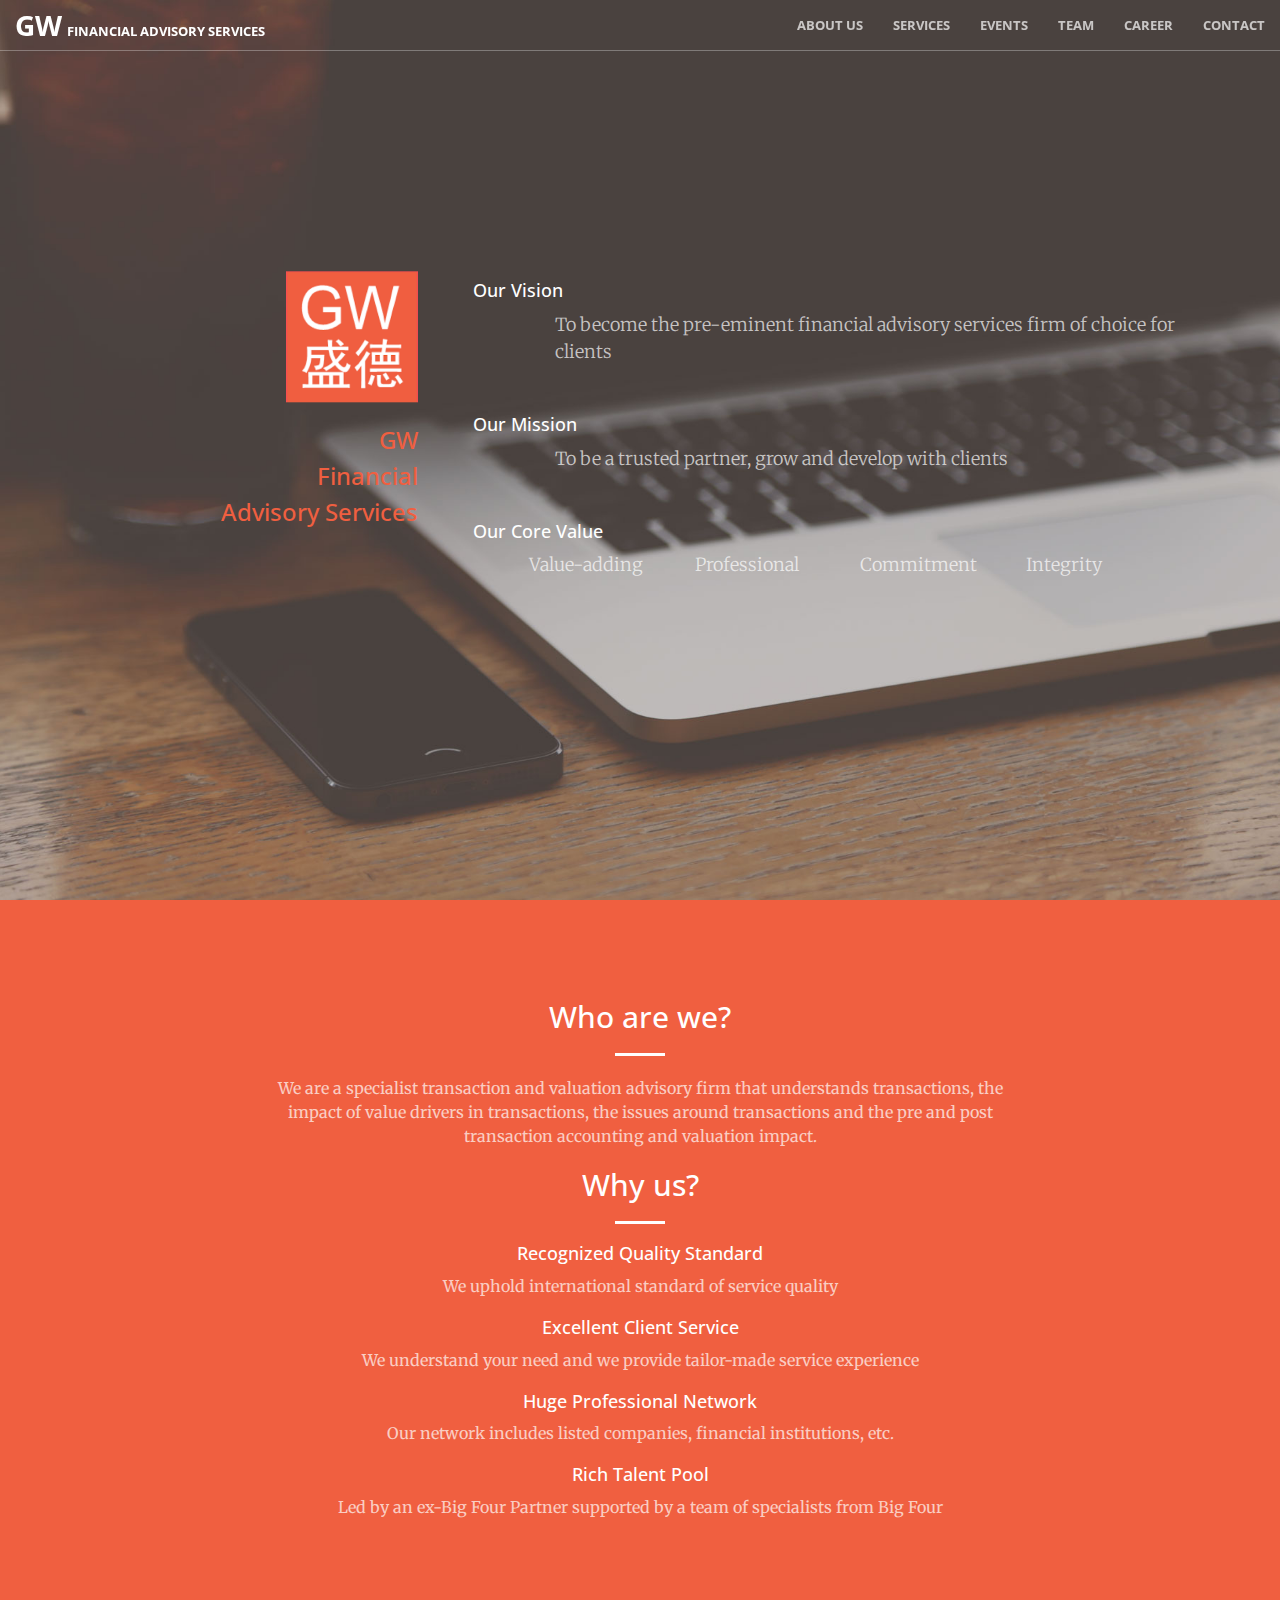
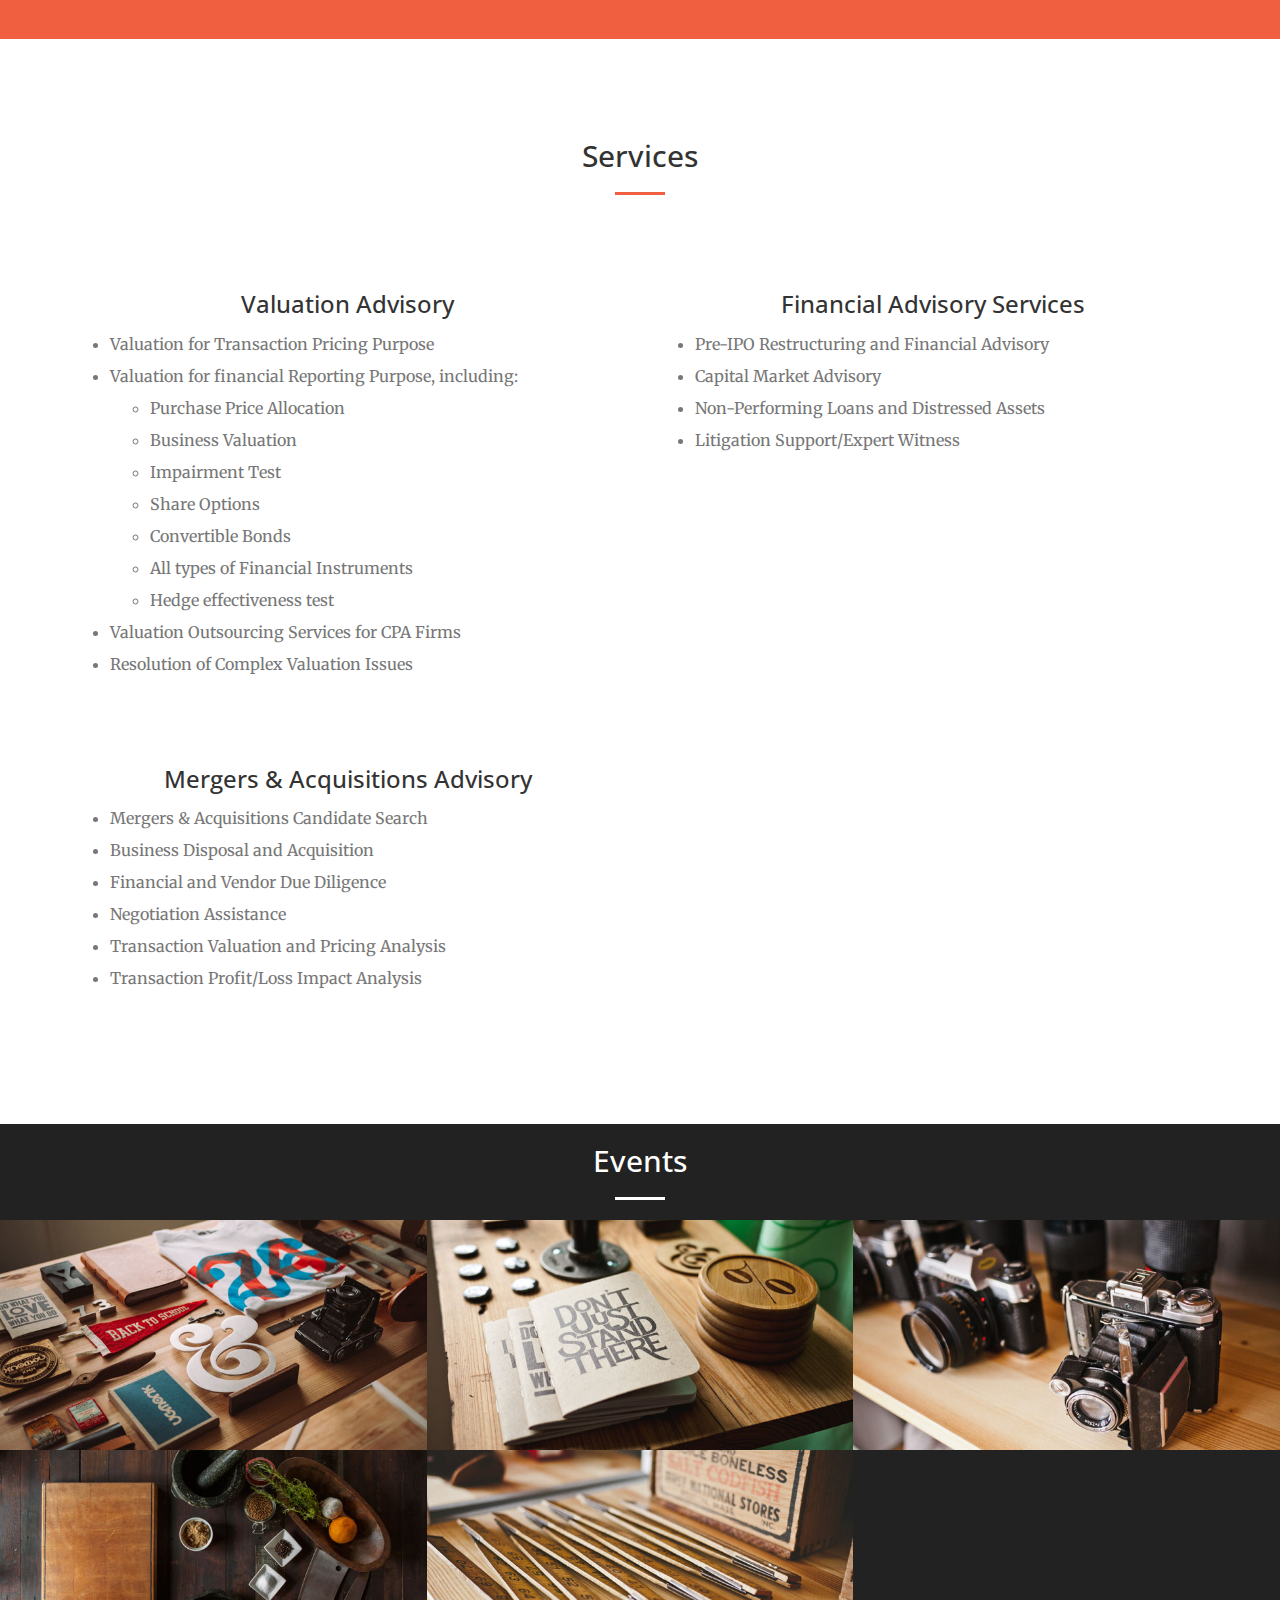
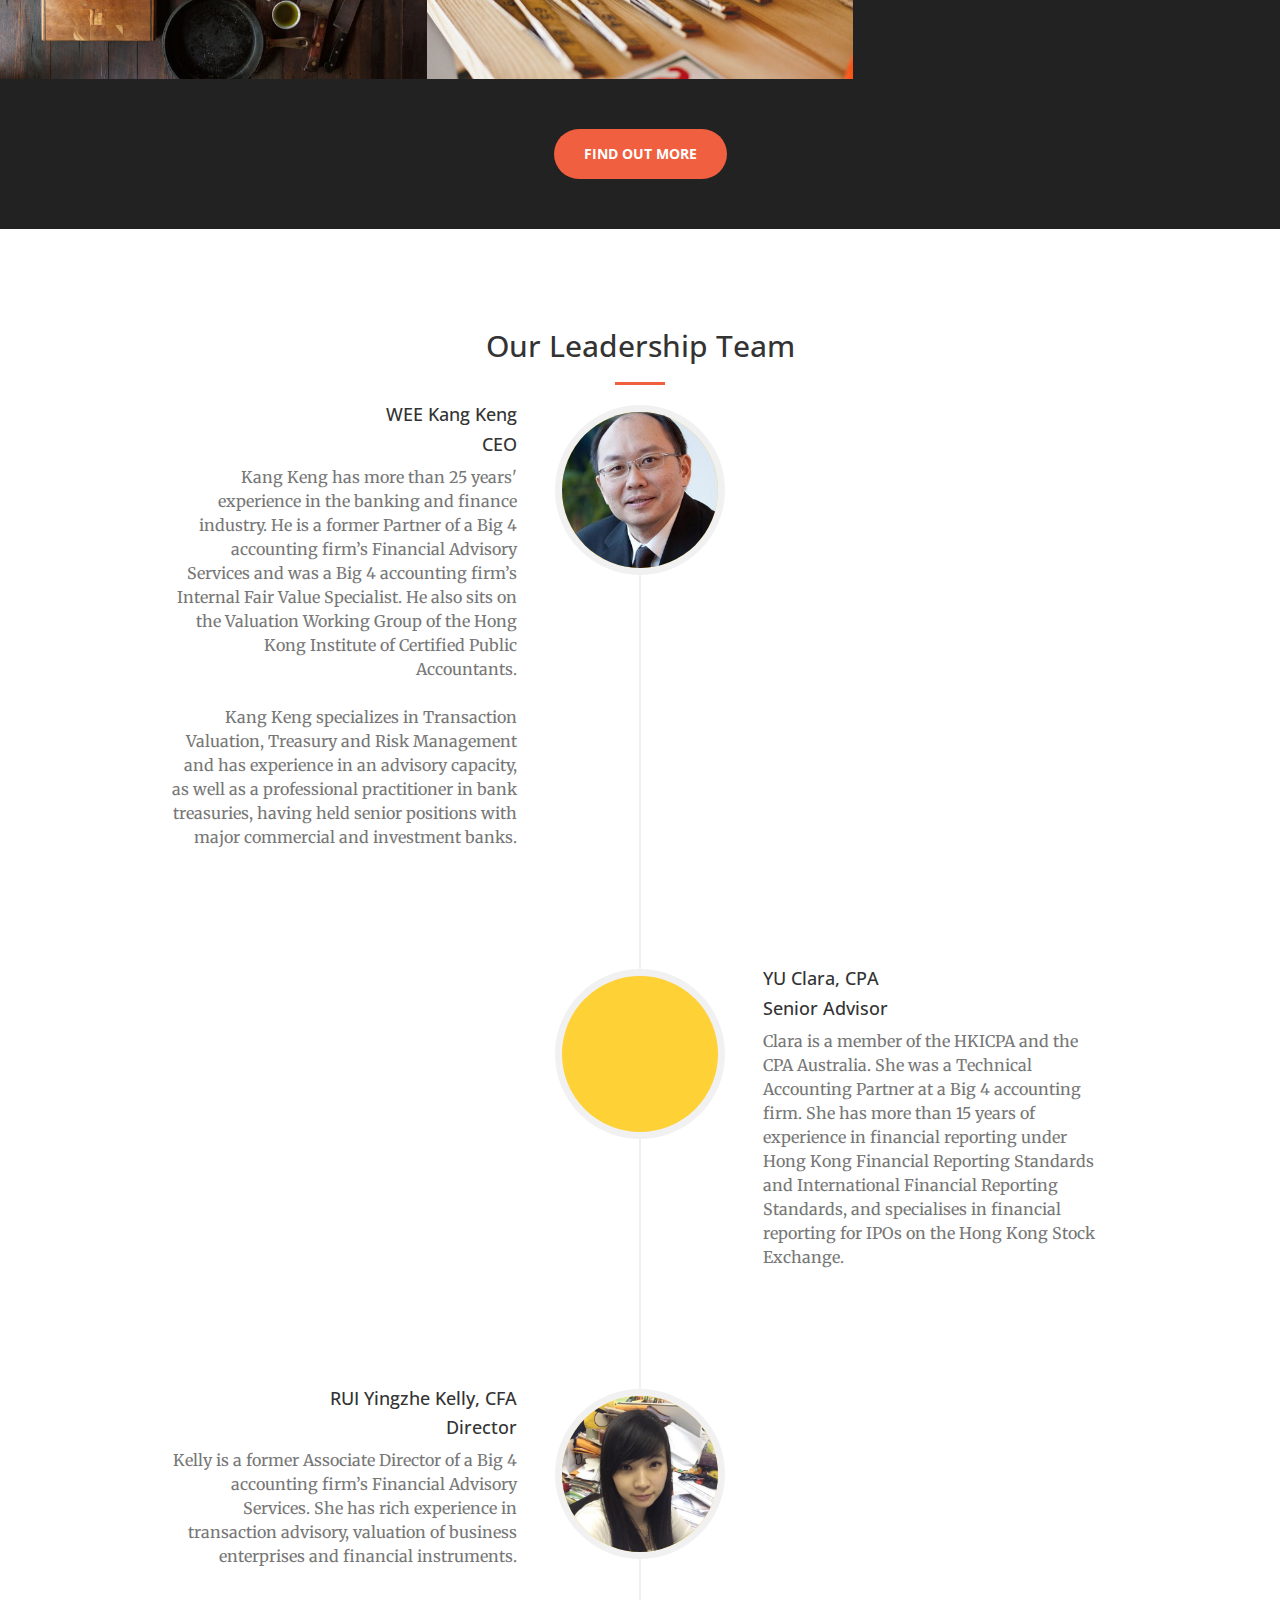
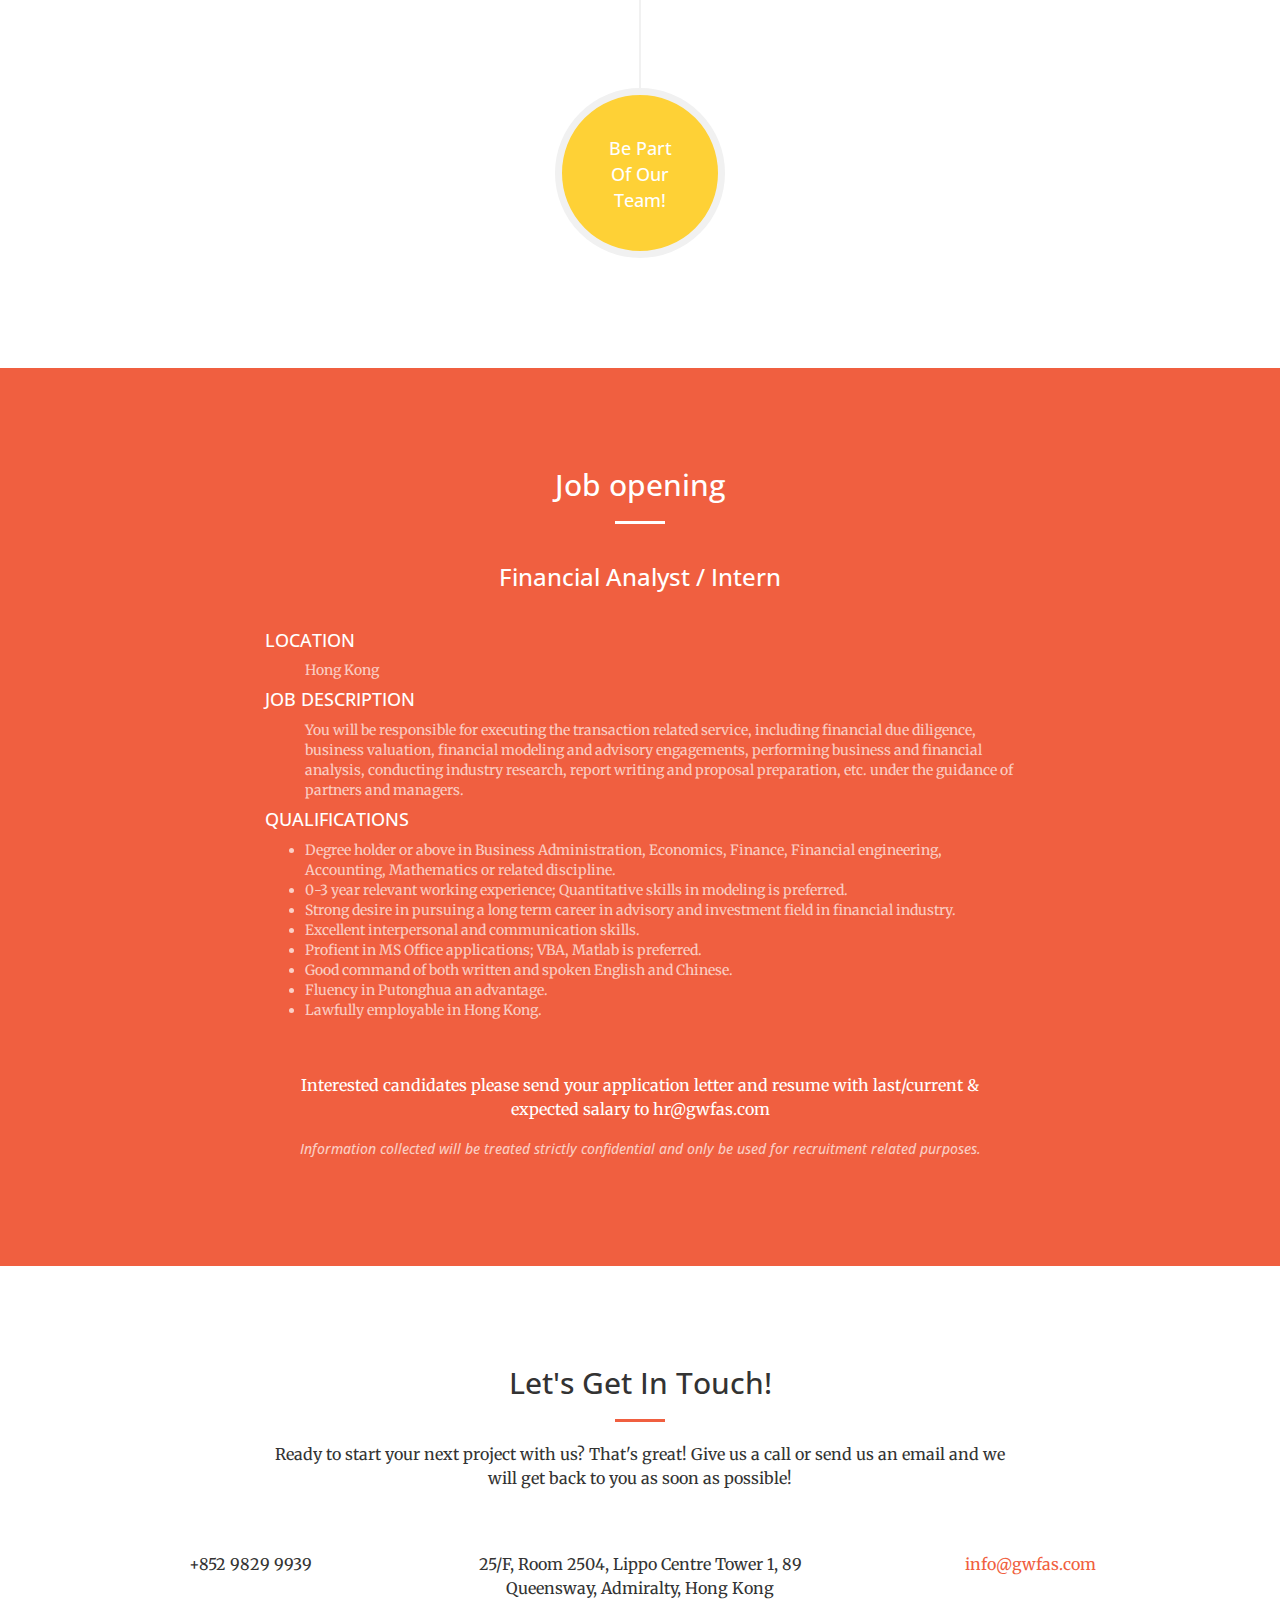
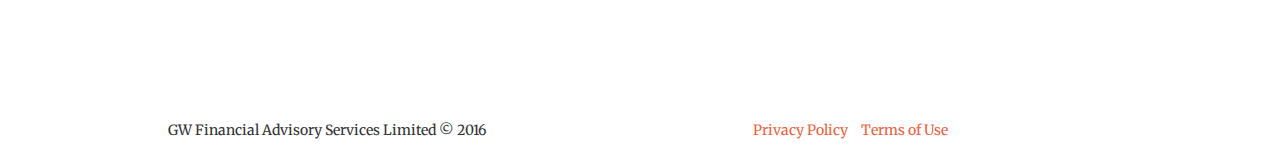
==== index.html @ a163c6ce "remove default photo" ====
<!--
GW Financial Advisory Services Limited home page (http://www.gwfas.com)
Code licensed under the Apache License v2.0.
For details, see http://www.apache.org/licenses/LICENSE-2.0.
-->
<!DOCTYPE html>
<html lang="en">

<head>

    <meta charset="utf-8">
    <meta http-equiv="X-UA-Compatible" content="IE=edge">
    <meta http-equiv="Content-Language" content="en" />

    <meta name="author" content="ghostoss">
    <meta http-equiv="keywords" content="gwfas, financial, advisory, valuation">
    <meta name="description" content="www.gwfas.com home page">

    <meta name="viewport" content="width=device-width,initial-scale=1.0,maximum-scale=1.0,minimum-scale=1.0,user-scalable=no">
    <meta name="format-detection" content="telephone=no" />
    <meta name="apple-mobile-web-app-capable" content="yes" />
    <meta name="apple-mobile-web-app-status-bar-style" content="black">
    <meta http-equiv="pragma" content="no-cache" />


    <title>GW Financial Advisory Services Limited</title>
    <link rel="shortcut icon" href="/favicon.ico" />
    <link rel="icon" href="/favicon.ico" />

    <!-- Bootstrap Core CSS -->
    <link rel="stylesheet" href="css/bootstrap.min.css" type="text/css">

    <!-- Custom Fonts -->
    <link href='http://fonts.googleapis.com/css?family=Open+Sans:300italic,400italic,600italic,700italic,800italic,400,300,600,700,800' rel='stylesheet' type='text/css'>
    <link href='http://fonts.googleapis.com/css?family=Merriweather:400,300,300italic,400italic,700,700italic,900,900italic' rel='stylesheet' type='text/css'>
    
    <link rel="stylesheet" href="font-awesome/css/font-awesome.min.css" type="text/css">

    <!-- Plugin CSS -->
    <link rel="stylesheet" href="css/animate.min.css" type="text/css">

    <!-- Custom CSS -->
    <link rel="stylesheet" href="css/creative.css" type="text/css">

    <!-- Site customized CSS -->
    <link rel="stylesheet" href="css/site.css" type="text/css">

    <!-- HTML5 Shim and Respond.js IE8 support of HTML5 elements and media queries -->
    <!-- WARNING: Respond.js doesn't work if you view the page via file:// -->
    <!--[if lt IE 9]>
        <script src="https://oss.maxcdn.com/libs/html5shiv/3.7.0/html5shiv.js"></script>
        <script src="https://oss.maxcdn.com/libs/respond.js/1.4.2/respond.min.js"></script>
    <![endif]-->

</head>

<body id="page-top">

    <nav id="mainNav" class="navbar navbar-default navbar-fixed-top">
        <div class="container-fluid">
            <!-- Brand and toggle get grouped for better mobile display -->
            <div class="navbar-header">
                <button type="button" class="navbar-toggle collapsed" data-toggle="collapse" data-target="#bs-example-navbar-collapse-1">
                    <span class="sr-only">Toggle navigation</span>
                    <span class="icon-bar"></span>
                    <span class="icon-bar"></span>
                    <span class="icon-bar"></span>
                </button>
                <a class="navbar-brand page-scroll" href="#page-top">
                    <!-- <img src="img/logo.png" alt="" style="display:inline-block;width:24px;height:24px;position:relative;top:-3px;"> -->
                    <span style="font-size:28px">GW</span>
                    <span style="font-size:13px">Financial Advisory Services</span>
                    <!-- GW Financial Advisory Services -->
                </a>
            </div>

            <!-- Collect the nav links, forms, and other content for toggling -->
            <div class="collapse navbar-collapse" id="bs-example-navbar-collapse-1">
                <ul class="nav navbar-nav navbar-right">
                    <li>
                        <a class="page-scroll" href="#about">About Us</a>
                    </li>
                    <li>
                        <a class="page-scroll" href="#services">Services</a>
                    </li>
                    <li>
                        <a class="page-scroll" href="#events">Events</a>
                    </li>
                    <li>
                        <a class="page-scroll" href="#team">Team</a>
                    </li>
                    <li>
                        <a class="page-scroll" href="#career">Career</a>
                    </li>
                    <li>
                        <a class="page-scroll" href="#contact">Contact</a>
                    </li>
                </ul>
            </div>
            <!-- /.navbar-collapse -->
        </div>
        <!-- /.container-fluid -->
    </nav>

    <header>
        <div class="header-content">
            <div class="header-content-inner">
                <!-- <h1>Your success is our value</h1>
                <hr> -->
                <div class="container">
                    <div class="row">
                        <div class="col-sm-3 text-right">
                            <img src="img/logo.png" alt="" style="width:50%;height:50%">
                            <h3 style="color:#f05f40;line-height:150%">GW <br>Financial<br>Advisory Services</h3>
                        </div>
                        <div class="col-sm-9 text-left" style="padding-left: 40px">
                            <h4>Our Vision</h4>
                            <p>To become the pre-eminent financial advisory services firm of choice for clients</p>
                            <h4>Our Mission</h4>
                            <p>To be a trusted partner, grow and develop with clients</p>
                            <h4>Our Core Value</h4>
                            <div style="padding-left: 40px">
                                <div class="row col-md-3 text-left">
                                    <p style="margin-bottom:10px">Value-adding</p>
                                </div>
                                <div class="row col-md-3 text-left">
                                    <p style="margin-bottom:10px">Professional</p>
                                </div>
                                <div class="row col-md-3 text-left">
                                    <p style="margin-bottom:10px">Commitment</p>
                                </div>
                                <div class="row col-md-3 text-left">
                                    <p style="margin-bottom:10px">Integrity</p>
                                </div>
                            </div>
                        </div>
                    </div>
                </div>
                <br>
                <br>
                <!-- <a href="#about" class="btn btn-primary btn-xl page-scroll">Get Started</a> -->
            </div>
        </div>
    </header>

    <section class="bg-primary" id="about">
        <div class="container">
            <div class="row">
                <div class="col-lg-8 col-lg-offset-2 text-center">
                    <h2 class="section-heading">Who are we?</h2>
                    <hr class="light">
                    <p class="text-faded">
                        We are a specialist transaction and valuation advisory firm that understands transactions, the impact of value drivers in transactions, the issues around transactions and the pre and post transaction accounting and valuation impact.
                    </p>
                    <h2 class="section-heading">Why us?</h2>
                    <hr class="light">
                    <p class="text-left">
                        <h4>Recognized Quality Standard</h4>
                        <p class="text-faded">We uphold international standard of service quality</p>
                        <h4>Excellent Client Service</h4>
                        <p class="text-faded">We understand your need and we provide tailor-made service experience</p>
                        <h4>Huge Professional Network</h4>
                        <p class="text-faded">Our network includes listed companies, financial institutions, etc.</p>
                        <h4>Rich Talent Pool</h4>
                        <p class="text-faded">Led by an ex-Big Four Partner supported by a team of specialists from Big Four</p>
                    </p>
                </div>
            </div>
        </div>
    </section>

    <section id="services">
        <div class="container">
            <div class="row">
                <div class="col-xs-12 text-center">
                    <h2 class="section-heading">Services</h2>
                    <hr class="primary">
                </div>
            </div>
            <div class="row">
                <div class="col-sm-6 text-center">
                    <i class="fa fa-4x fa-bar-chart wow bounceIn text-primary" data-wow-delay=".3s"></i>
                    <h3>Valuation Advisory</h3>
                    <ul class="text-muted service-list text-left">
                        <li>Valuation for Transaction Pricing Purpose</li>
                        <li>Valuation for financial Reporting Purpose, including:</li>
                        <ul class="service-list-lv2">
                            <li>Purchase Price Allocation</li>
                            <li>Business Valuation</li>
                            <li>Impairment Test</li>
                            <li>Share Options</li>
                            <li>Convertible Bonds</li>
                            <li>All types of Financial Instruments</li>
                            <li>Hedge effectiveness test</li>
                        </ul>
                        <li>Valuation Outsourcing Services for CPA Firms</li>
                        <li>Resolution of Complex Valuation Issues</li>
                    </ul>
                </div>
                <div class="col-sm-6 text-center">
                    <i class="fa fa-4x fa-globe wow bounceIn text-primary" data-wow-delay=".1s"></i>
                    <h3>Financial Advisory Services</h3>
                    <ul class="text-muted service-list text-left">
                        <li>Pre-IPO Restructuring and Financial Advisory</li>
                        <li>Capital Market Advisory</li>
                        <li>Non-Performing Loans and Distressed Assets</li>
                        <li>Litigation Support/Expert Witness</li>
                    </ul>
                    <br>
                </div>
            </div>
            <div class="row">
                <div class="col-sm-6 text-center">
                    <i class="fa fa-4x fa-exchange wow bounceIn text-primary" data-wow-delay=".2s"></i>
                    <h3>Mergers & Acquisitions Advisory</h3>
                    <ul class="text-muted service-list text-left">
                        <li>Mergers & Acquisitions Candidate Search</li>
                        <li>Business Disposal and Acquisition</li>
                        <li>Financial and Vendor Due Diligence</li>
                        <li>Negotiation Assistance</li>
                        <li>Transaction Valuation and Pricing Analysis</li>
                        <li>Transaction Profit/Loss Impact Analysis</li>
                    </ul>
                    <br>
                </div>
                <div class="col-sm-6 text-center">
                    <!-- <i class="fa fa-4x fa-file-text-o wow bounceIn text-primary" data-wow-delay=".3s"></i>
                    <h3>Expert Witness</h3>
                    <ul class="text-muted service-list text-left">
                        <li>Valuation for Transaction Pricing Purpose</li>
                        <li>Valuation for financing reporting purpose, including:</li>
                        <li>
                            <ul class="service-list-lv2">
                                <li>Purchase Price Allocation</li>
                                <li>Business Valuation</li>
                                <li>Impairment Test</li>
                                <li>Share Options</li>
                                <li>Convertible Bonds</li>
                                <li>All types of Financial Instruments</li>
                                <li>Hedge effectiveness test</li>
                                <li>Others</li>
                            </ul>
                        </li>
                    </ul> -->
                </div>
            </div>
        </div>
    </section>

    <section class="no-padding bg-dark" id="events">
        <div class="container-fluid">
            <div class="row">
                <div class="col-lg-12 text-center">
                    <br>
                    <h2 class="section-heading">Events</h2>
                    <hr class="light">
                </div>
            </div>
            <div class="row no-gutter">
                <div class="col-lg-4 col-sm-6">
                    <a href="#" class="portfolio-box">
                        <img src="img/portfolio/1.jpg" class="img-responsive" alt="">
                        <div class="portfolio-box-caption">
                            <div class="portfolio-box-caption-content">
                                <div class="project-category text-faded">
                                    <!-- [Category] -->
                                </div>
                                <div class="project-name">
                                    Coming soon!
                                </div>
                            </div>
                        </div>
                    </a>
                </div>
                <div class="col-lg-4 col-sm-6">
                    <a href="#" class="portfolio-box">
                        <img src="img/portfolio/2.jpg" class="img-responsive" alt="">
                        <div class="portfolio-box-caption">
                            <div class="portfolio-box-caption-content">
                                <div class="project-category text-faded">
                                    <!-- [Category] -->
                                </div>
                                <div class="project-name">
                                    Coming soon!
                                </div>
                            </div>
                        </div>
                    </a>
                </div>
                <div class="col-lg-4 col-sm-6">
                    <a href="#" class="portfolio-box">
                        <img src="img/portfolio/3.jpg" class="img-responsive" alt="">
                        <div class="portfolio-box-caption">
                            <div class="portfolio-box-caption-content">
                                <div class="project-category text-faded">
                                    <!-- [Category] -->
                                </div>
                                <div class="project-name">
                                    Coming soon!
                                </div>
                            </div>
                        </div>
                    </a>
                </div>
                <div class="col-lg-4 col-sm-6">
                    <a href="#" class="portfolio-box">
                        <img src="img/portfolio/4.jpg" class="img-responsive" alt="">
                        <div class="portfolio-box-caption">
                            <div class="portfolio-box-caption-content">
                                <div class="project-category text-faded">
                                    <!-- [Category] -->
                                </div>
                                <div class="project-name">
                                    Coming soon!
                                </div>
                            </div>
                        </div>
                    </a>
                </div>
                <div class="col-lg-4 col-sm-6">
                    <a href="#" class="portfolio-box">
                        <img src="img/portfolio/5.jpg" class="img-responsive" alt="">
                        <div class="portfolio-box-caption">
                            <div class="portfolio-box-caption-content">
                                <div class="project-category text-faded">
                                    <!-- [Category] -->
                                </div>
                                <div class="project-name">
                                    Coming soon!
                                </div>
                            </div>
                        </div>
                    </a>
                </div>
                <div class="col-lg-4 col-sm-6">
                    <!-- <a href="#" class="portfolio-box">
                        <img src="img/portfolio/6.jpg" class="img-responsive" alt="">
                        <div class="portfolio-box-caption">
                            <div class="portfolio-box-caption-content">
                                <div class="project-category text-faded">
                                </div>
                                <div class="project-name">
                                    Coming soon!
                                </div>
                            </div>
                        </div>
                    </a> -->
                </div>
            </div>
        </div>
    </section>
    <aside class="bg-dark">
        <div class="container text-center">
            <div class="call-to-action">
                <a href="#about" class="btn btn-primary btn-xl page-scroll">Find Out More</a>
                <!--<h2>Free Download at Start Bootstrap!</h2>
                <a href="#" class="btn btn-default btn-xl wow tada">Download Now!</a>-->
            </div>
        </div>
    </aside>

    <section id="team">
        <div class="container">
            <div class="row">
                <div class="col-lg-12 text-center">
                    <h2 class="section-heading">Our Leadership Team</h2>
                    <!-- <h3 class="section-subheading text-muted">[Some text here if needed...]</h3> -->
                    <hr class="primary">
                </div>
            </div>
            <div class="row">
                <div class="col-lg-12">
                    <ul class="timeline">
                        <li>
                            <div class="timeline-image">
                                <img class="img-circle img-responsive" src="img/team/kk.png" alt="">
                            </div>
                            <div class="timeline-panel">
                                <div class="timeline-heading">
                                    <h4>WEE Kang Keng</h4>
                                    <h4 class="subheading">CEO</h4>
                                </div>
                                <div class="timeline-body">
                                    <p class="text-muted">
                                        Kang Keng has more than 25 years' experience in the banking and finance industry. He is a former Partner of a Big 4 accounting firm’s Financial Advisory Services and was a Big 4 accounting firm’s Internal Fair Value Specialist. He also sits on the Valuation Working Group of the Hong Kong Institute of Certified Public Accountants.
                                        <br/><br/>
                                        Kang Keng specializes in Transaction Valuation, Treasury and Risk Management and has experience in an advisory capacity, as well as a professional practitioner in bank treasuries, having held senior positions with major commercial and investment banks.
                                    </p>
                                </div>
                            </div>
                        </li>
                        <li class="timeline-inverted">
                            <div class="timeline-image">
                                <!-- <img class="img-circle img-responsive" src="img/team/female.jpg" alt=""> -->
                            </div>
                            <div class="timeline-panel">
                                <div class="timeline-heading">
                                    <h4>YU Clara, CPA</h4>
                                    <h4 class="subheading">Senior Advisor</h4>
                                </div>
                                <div class="timeline-body">
                                    <p class="text-muted">
                                        Clara is a member of the HKICPA and the CPA Australia. She was a Technical Accounting Partner at a Big 4 accounting firm. She has more than 15 years of experience in financial reporting under Hong Kong Financial Reporting Standards and International Financial Reporting Standards, and specialises in financial reporting for IPOs on the Hong Kong Stock Exchange.
                                    </p>
                                </div>
                            </div>
                        </li>
                        <li>
                            <div class="timeline-image">
                                <img class="img-circle img-responsive" src="img/team/krui.jpg" alt="">
                            </div>
                            <div class="timeline-panel">
                                <div class="timeline-heading">
                                    <h4>RUI Yingzhe Kelly, CFA</h4>
                                    <h4 class="subheading">Director</h4>
                                </div>
                                <div class="timeline-body">
                                    <p class="text-muted">
                                        Kelly is a former Associate Director of a Big 4 accounting firm’s Financial Advisory Services. She has rich experience in transaction advisory, valuation of business enterprises and financial instruments.
                                    </p>
                                </div>
                            </div>
                        </li>
                        <li class="timeline-inverted">
                            <a class="page-scroll" href="#career">
                                <div class="timeline-image">
                                    <h4>Be Part
                                        <br>Of Our
                                        <br>Team!</h4>
                                </div>
                            </a>
                        </li>
                    </ul>
                </div>
            </div>
        </div>
    </section>

    <section class="bg-primary" id="career">
        <div class="container">
            <div class="row">
                <div class="col-lg-12 text-center">
                    <h2 class="section-heading">Job opening</h2>
                    <hr class="light">
                </div>
            </div>
        </div>
        <div class="container">
            <div class="row">
                <div class="col-lg-8 col-lg-offset-2">
                    <h3 class="text-center">Financial Analyst / Intern</h3>
                    <br>
                    <h4>LOCATION</h4>
                    <ul class= "text-faded" style="list-style: none">
                        <li>Hong Kong</li>
                    </ul>
                    <h4>JOB DESCRIPTION</h4>
                    <ul class= "text-faded" style="list-style: none">
                        <li>You will be responsible for executing the transaction related service, including financial due diligence, business valuation, financial modeling and advisory engagements, performing business and financial analysis, conducting industry research, report writing and proposal preparation, etc. under the guidance of partners and managers.</li>
                    </ul>
                    <h4>QUALIFICATIONS</h4>
                    <ul class= "text-faded">
                        <li>Degree holder or above in Business Administration, Economics, Finance, Financial engineering, Accounting, Mathematics or related discipline.</li>

                        <li>0-3 year relevant working experience; Quantitative skills in modeling is preferred.</li>

                        <li>Strong desire in pursuing a long term career in advisory and investment field in financial industry.</li>

                        <li>Excellent interpersonal and communication skills.</li>

                        <li>Profient in MS Office applications; VBA, Matlab is preferred.</li>

                        <li>Good command of both written and spoken English and Chinese.</li>

                        <li>Fluency in Putonghua an advantage.</li>

                        <li>Lawfully employable in Hong Kong.</li>
                    </ul>
                </div>
            </div>
            <hr>
            <div class="row col-lg-8 col-lg-offset-2 text-center">
                <p>
                    Interested candidates please send your application letter and resume with last/current & expected salary to 
                    <a class="light" href="mailto:hr@gwappraisal.com">hr@gwfas.com</a>
                </p>
                <h5 class= "text-faded">
                    <i>
                    Information collected will be treated strictly confidential and only be used for recruitment related purposes.
                    </i>
                </h5>
            </div>
        </div>
    </section>

    <section id="contact">
        <div class="container">
            <div class="row">
                <div class="col-lg-8 col-lg-offset-2 text-center">
                    <h2 class="section-heading">Let's Get In Touch!</h2>
                    <hr class="primary">
                    <p>Ready to start your next project with us? That's great! Give us a call or send us an email and we will get back to you as soon as possible!</p>
                </div>
                <div class="col-sm-4 text-center">
                    <i class="fa fa-phone fa-3x wow bounceIn"></i>
                    <p>+852 9829 9939</p>
                </div>
                <div class="col-sm-4 text-center">
                    <i class="fa fa-building-o fa-3x wow bounceIn" data-wow-delay=".1s"></i>
                    <p>25/F, Room 2504, Lippo Centre Tower 1, 89 Queensway, Admiralty, Hong Kong</p>
                </div>
                <div class="col-sm-4 text-center">
                    <i class="fa fa-envelope-o fa-3x wow bounceIn" data-wow-delay=".1s"></i>
                    <p><a href="mailto:info@gwappraisal.com">info@gwfas.com</a></p>
                </div>
            </div>
        </div>
    </section>

    <footer>
        <div class="container">
            <div class="row footer">
 <!--                <div class="col-sm-2">
                    <ul class="list-inline social-buttons">
                        <li><a href="#"><i class="fa fa-twitter"></i></a>
                        </li>
                        <li><a href="#"><i class="fa fa-facebook"></i></a>
                        </li>
                        <li><a href="#"><i class="fa fa-linkedin"></i></a>
                        </li>
                    </ul>
                </div> -->
                <div class="col-sm-1">
                    <!-- <ul class="list-inline">
                        <li>En
                        </li>
                        <li><a href="zh-CN/index.html">简</a>
                        </li>
                        <li><a href="zh-HK/index.html">繁</a>
                        </li>
                    </ul> -->
                </div>
                <div class="col-sm-6">
                    <span class="copyright">GW Financial Advisory Services Limited &copy; 2016</span>
                </div>
                <div class="col-xs-5">
                    <ul class="list-inline quicklinks">
                        <li><a href="#">Privacy Policy</a>
                        </li>
                        <li><a href="#">Terms of Use</a>
                        </li>
                    </ul>
                </div>
            </div>
        </div>
    </footer>

    <!-- jQuery -->
    <script src="js/jquery.js"></script>

    <!-- Bootstrap Core JavaScript -->
    <script src="js/bootstrap.min.js"></script>

    <!-- Plugin JavaScript -->
    <script src="js/jquery.easing.min.js"></script>
    <script src="js/jquery.fittext.js"></script>
    <script src="js/wow.min.js"></script>

    <!-- Custom Theme JavaScript -->
    <script src="js/creative.js"></script>
</body>

</html>
---- css/creative.css ----
/*!
 * Start Bootstrap - Creative Bootstrap Theme (http://startbootstrap.com)
 * Code licensed under the Apache License v2.0.
 * For details, see http://www.apache.org/licenses/LICENSE-2.0.
 */

html,
body {
    width: 100%;
    height: 100%;
}

body {
    font-family: Merriweather,'Helvetica Neue',Arial,sans-serif;
}

hr {
    max-width: 50px;
    border-color: #f05f40;
    border-width: 3px;
}

hr.light {
    border-color: #fff;
}

a {
    color: #f05f40;
    -webkit-transition: all .35s;
    -moz-transition: all .35s;
    transition: all .35s;
}

a:hover,
a:focus {
    color: #eb3812;
}

h1,
h2,
h3,
h4,
h5,
h6 {
    font-family: 'Open Sans','Helvetica Neue',Arial,sans-serif;
}

p {
    margin-bottom: 20px;
    font-size: 16px;
    line-height: 1.5;
}

.bg-primary {
    background-color: #f05f40;
}

.bg-dark {
    color: #fff;
    background-color: #222;
}

.text-faded {
    color: rgba(255,255,255,.7);
}

section {
    padding: 100px 0;
}

aside {
    padding: 50px 0;
}

.no-padding {
    padding: 0;
}

.navbar-default {
    border-color: rgba(34,34,34,.05);
    font-family: 'Open Sans','Helvetica Neue',Arial,sans-serif;
    background-color: #fff;
    -webkit-transition: all .35s;
    -moz-transition: all .35s;
    transition: all .35s;
}

.navbar-default .navbar-header .navbar-brand {
    text-transform: uppercase;
    font-family: 'Open Sans','Helvetica Neue',Arial,sans-serif;
    font-weight: 700;
    color: #f05f40;
}

.navbar-default .navbar-header .navbar-brand:hover,
.navbar-default .navbar-header .navbar-brand:focus {
    color: #eb3812;
}

.navbar-default .nav > li>a,
.navbar-default .nav>li>a:focus {
    text-transform: uppercase;
    font-size: 13px;
    font-weight: 700;
    color: #222;
}

.navbar-default .nav > li>a:hover,
.navbar-default .nav>li>a:focus:hover {
    color: #f05f40;
}

.navbar-default .nav > li.active>a,
.navbar-default .nav>li.active>a:focus {
    color: #f05f40!important;
    background-color: transparent;
}

.navbar-default .nav > li.active>a:hover,
.navbar-default .nav>li.active>a:focus:hover {
    background-color: transparent;
}

@media(min-width:768px) {
    .navbar-default {
        border-color: rgba(255,255,255,.3);
        background-color: transparent;
    }

    .navbar-default .navbar-header .navbar-brand {
        color: rgba(255,255,255,.7);
    }

    .navbar-default .navbar-header .navbar-brand:hover,
    .navbar-default .navbar-header .navbar-brand:focus {
        color: #fff;
    }

    .navbar-default .nav > li>a,
    .navbar-default .nav>li>a:focus {
        color: rgba(255,255,255,.7);
    }

    .navbar-default .nav > li>a:hover,
    .navbar-default .nav>li>a:focus:hover {
        color: #fff;
    }

    .navbar-default.affix {
        border-color: rgba(34,34,34,.05);
        background-color: #fff;
    }

    .navbar-default.affix .navbar-header .navbar-brand {
        font-size: 14px;
        color: #f05f40;
    }

    .navbar-default.affix .navbar-header .navbar-brand:hover,
    .navbar-default.affix .navbar-header .navbar-brand:focus {
        color: #eb3812;
    }

    .navbar-default.affix .nav > li>a,
    .navbar-default.affix .nav>li>a:focus {
        color: #222;
    }

    .navbar-default.affix .nav > li>a:hover,
    .navbar-default.affix .nav>li>a:focus:hover {
        color: #f05f40;
    }
}

header {
    position: relative;
    width: 100%;
    min-height: auto;
    text-align: center;
    color: #fff;
    background-image: url(../img/header.jpg);
    background-position: center;
    -webkit-background-size: cover;
    -moz-background-size: cover;
    background-size: cover;
    -o-background-size: cover;
}

header .header-content {
    position: relative;
    width: 100%;
    padding: 100px 15px;
    text-align: center;
}

header .header-content .header-content-inner h1 {
    margin-top: 0;
    margin-bottom: 0;
    text-transform: uppercase;
    font-weight: 700;
}

header .header-content .header-content-inner hr {
    margin: 30px auto;
}

header .header-content .header-content-inner p {
    margin-bottom: 50px;
    font-size: 16px;
    font-weight: 300;
    color: rgba(255,255,255,.7);
}

@media(min-width:768px) {
    header {
        min-height: 100%;
    }

    header .header-content {
        position: absolute;
        top: 50%;
        padding: 0 50px;
        -webkit-transform: translateY(-50%);
        -ms-transform: translateY(-50%);
        transform: translateY(-50%);
    }

    header .header-content .header-content-inner {
        margin-right: auto;
        margin-left: auto;
        max-width: 1000px;
    }

    header .header-content .header-content-inner p {
        margin-right: auto;
        margin-left: auto;
        max-width: 80%;
        font-size: 18px;
    }
}

.section-heading {
    margin-top: 0;
}

.service-box {
    margin: 50px auto 0;
    max-width: 400px;
}

@media(min-width:992px) {
    .service-box {
        margin: 20px auto 0;
    }
}

.service-box p {
    margin-bottom: 0;
}

.portfolio-box {
    display: block;
    position: relative;
    margin: 0 auto;
    max-width: 650px;
}

.portfolio-box .portfolio-box-caption {
    display: block;
    position: absolute;
    bottom: 0;
    width: 100%;
    height: 100%;
    text-align: center;
    color: #fff;
    opacity: 0;
    background: rgba(240,95,64,.9);
    -webkit-transition: all .35s;
    -moz-transition: all .35s;
    transition: all .35s;
}

.portfolio-box .portfolio-box-caption .portfolio-box-caption-content {
    position: absolute;
    top: 50%;
    width: 100%;
    text-align: center;
    transform: translateY(-50%);
}

.portfolio-box .portfolio-box-caption .portfolio-box-caption-content .project-category,
.portfolio-box .portfolio-box-caption .portfolio-box-caption-content .project-name {
    padding: 0 15px;
    font-family: 'Open Sans','Helvetica Neue',Arial,sans-serif;
}

.portfolio-box .portfolio-box-caption .portfolio-box-caption-content .project-category {
    text-transform: uppercase;
    font-size: 14px;
    font-weight: 600;
}

.portfolio-box .portfolio-box-caption .portfolio-box-caption-content .project-name {
    font-size: 18px;
}

.portfolio-box:hover .portfolio-box-caption {
    opacity: 1;
}

@media(min-width:768px) {
    .portfolio-box .portfolio-box-caption .portfolio-box-caption-content .project-category {
        font-size: 16px;
    }

    .portfolio-box .portfolio-box-caption .portfolio-box-caption-content .project-name {
        font-size: 22px;
    }
}

.call-to-action h2 {
    margin: 0 auto 20px;
}

.text-primary {
    color: #f05f40;
}

.no-gutter > [class*=col-] {
    padding-right: 0;
    padding-left: 0;
}

.btn-default {
    border-color: #fff;
    color: #222;
    background-color: #fff;
    -webkit-transition: all .35s;
    -moz-transition: all .35s;
    transition: all .35s;
}

.btn-default:hover,
.btn-default:focus,
.btn-default.focus,
.btn-default:active,
.btn-default.active,
.open > .dropdown-toggle.btn-default {
    border-color: #ededed;
    color: #222;
    background-color: #f2f2f2;
}

.btn-default:active,
.btn-default.active,
.open > .dropdown-toggle.btn-default {
    background-image: none;
}

.btn-default.disabled,
.btn-default[disabled],
fieldset[disabled] .btn-default,
.btn-default.disabled:hover,
.btn-default[disabled]:hover,
fieldset[disabled] .btn-default:hover,
.btn-default.disabled:focus,
.btn-default[disabled]:focus,
fieldset[disabled] .btn-default:focus,
.btn-default.disabled.focus,
.btn-default[disabled].focus,
fieldset[disabled] .btn-default.focus,
.btn-default.disabled:active,
.btn-default[disabled]:active,
fieldset[disabled] .btn-default:active,
.btn-default.disabled.active,
.btn-default[disabled].active,
fieldset[disabled] .btn-default.active {
    border-color: #fff;
    background-color: #fff;
}

.btn-default .badge {
    color: #fff;
    background-color: #222;
}

.btn-primary {
    border-color: #f05f40;
    color: #fff;
    background-color: #f05f40;
    -webkit-transition: all .35s;
    -moz-transition: all .35s;
    transition: all .35s;
}

.btn-primary:hover,
.btn-primary:focus,
.btn-primary.focus,
.btn-primary:active,
.btn-primary.active,
.open > .dropdown-toggle.btn-primary {
    border-color: #ed431f;
    color: #fff;
    background-color: #ee4b28;
}

.btn-primary:active,
.btn-primary.active,
.open > .dropdown-toggle.btn-primary {
    background-image: none;
}

.btn-primary.disabled,
.btn-primary[disabled],
fieldset[disabled] .btn-primary,
.btn-primary.disabled:hover,
.btn-primary[disabled]:hover,
fieldset[disabled] .btn-primary:hover,
.btn-primary.disabled:focus,
.btn-primary[disabled]:focus,
fieldset[disabled] .btn-primary:focus,
.btn-primary.disabled.focus,
.btn-primary[disabled].focus,
fieldset[disabled] .btn-primary.focus,
.btn-primary.disabled:active,
.btn-primary[disabled]:active,
fieldset[disabled] .btn-primary:active,
.btn-primary.disabled.active,
.btn-primary[disabled].active,
fieldset[disabled] .btn-primary.active {
    border-color: #f05f40;
    background-color: #f05f40;
}

.btn-primary .badge {
    color: #f05f40;
    background-color: #fff;
}

.btn {
    border: 0;
    border-radius: 300px;
    text-transform: uppercase;
    font-family: 'Open Sans','Helvetica Neue',Arial,sans-serif;
    font-weight: 700;
}

.btn-xl {
    padding: 15px 30px;
}

::-moz-selection {
    text-shadow: none;
    color: #fff;
    background: #222;
}

::selection {
    text-shadow: none;
    color: #fff;
    background: #222;
}

img::selection {
    color: #fff;
    background: 0 0;
}

img::-moz-selection {
    color: #fff;
    background: 0 0;
}

body {
    webkit-tap-highlight-color: #222;
}
---- css/site.css ----
/*!
 * GW Financial Advisory Services Limited home page (http://www.gwfas.com)
 * Code licensed under the Apache License v2.0.
 * For details, see http://www.apache.org/licenses/LICENSE-2.0.
 */
 
 /* unslider */
.banner { position: relative; overflow: auto; }
.banner li { list-style: none; }
.banner ul li { float: left; }

a.light {
    color: #fff;
    -webkit-transition: all .35s;
    -moz-transition: all .35s;
    transition: all .35s;
}

a.light:hover,
a.light:focus {
    color: blue;
}

.timeline {
    position: relative;
    padding: 0;
    list-style: none;
}

.timeline:before {
    content: "";
    position: absolute;
    top: 0;
    bottom: 0;
    left: 40px;
    width: 2px;
    margin-left: -1.5px;
    background-color: #f1f1f1;
}

.timeline>li {
    position: relative;
    margin-bottom: 50px;
    min-height: 50px;
}

.timeline>li:before,
.timeline>li:after {
    content: " ";
    display: table;
}

.timeline>li:after {
    clear: both;
}

.timeline>li .timeline-panel {
    float: right;
    position: relative;
    width: 100%;
    padding: 0 20px 0 100px;
    text-align: left;
}

.timeline>li .timeline-panel:before {
    right: auto;
    left: -15px;
    border-right-width: 15px;
    border-left-width: 0;
}

.timeline>li .timeline-panel:after {
    right: auto;
    left: -14px;
    border-right-width: 14px;
    border-left-width: 0;
}

.timeline>li .timeline-image {
    z-index: 100;
    position: absolute;
    left: 0;
    width: 80px;
    height: 80px;
    margin-left: 0;
    border: 7px solid #f1f1f1;
    border-radius: 100%;
    text-align: center;
    color: #fff;
    background-color: #fed136;
}

.timeline>li .timeline-image h4 {
    margin-top: 12px;
    font-size: 10px;
    line-height: 14px;
}

.timeline>li.timeline-inverted>.timeline-panel {
    float: right;
    padding: 0 20px 0 100px;
    text-align: left;
}

.timeline>li.timeline-inverted>.timeline-panel:before {
    right: auto;
    left: -15px;
    border-right-width: 15px;
    border-left-width: 0;
}

.timeline>li.timeline-inverted>.timeline-panel:after {
    right: auto;
    left: -14px;
    border-right-width: 14px;
    border-left-width: 0;
}

.timeline>li:last-child {
    margin-bottom: 0;
}

.timeline .timeline-heading h4 {
    margin-top: 0;
    color: inherit;
}

.timeline .timeline-heading h4.subheading {
    text-transform: none;
}

.timeline .timeline-body>p,
.timeline .timeline-body>ul {
    margin-bottom: 0;
}

@media(min-width:768px) {
    .timeline:before {
        left: 50%;
    }

    .timeline>li {
        margin-bottom: 100px;
        min-height: 100px;
    }

    .timeline>li .timeline-panel {
        float: left;
        width: 41%;
        padding: 0 20px 20px 30px;
        text-align: right;
    }

    .timeline>li .timeline-image {
        left: 50%;
        width: 100px;
        height: 100px;
        margin-left: -50px;
    }

    .timeline>li .timeline-image h4 {
        margin-top: 16px;
        font-size: 13px;
        line-height: 18px;
    }

    .timeline>li.timeline-inverted>.timeline-panel {
        float: right;
        padding: 0 30px 20px 20px;
        text-align: left;
    }
}

@media(min-width:992px) {
    .timeline>li {
        min-height: 150px;
    }

    .timeline>li .timeline-panel {
        padding: 0 20px 20px;
    }

    .timeline>li .timeline-image {
        width: 150px;
        height: 150px;
        margin-left: -75px;
    }

    .timeline>li .timeline-image h4 {
        margin-top: 30px;
        font-size: 18px;
        line-height: 26px;
    }

    .timeline>li.timeline-inverted>.timeline-panel {
        padding: 0 20px 20px;
    }
}

@media(min-width:1200px) {
    .timeline>li {
        min-height: 170px;
    }

    .timeline>li .timeline-panel {
        padding: 0 20px 20px 100px;
    }

    .timeline>li .timeline-image {
        width: 170px;
        height: 170px;
        margin-left: -85px;
    }

    .timeline>li .timeline-image h4 {
        margin-top: 40px;
    }

    .timeline>li.timeline-inverted>.timeline-panel {
        padding: 0 100px 20px 20px;
    }
}

.service-list {
    list-style: disc;
    line-height: 200%;
    font-size: 16px;
}

.service-list-lv2 {
    line-height: 200%;
    font-size: 16px;
}

.footer {
    margin-bottom: 10px;
}
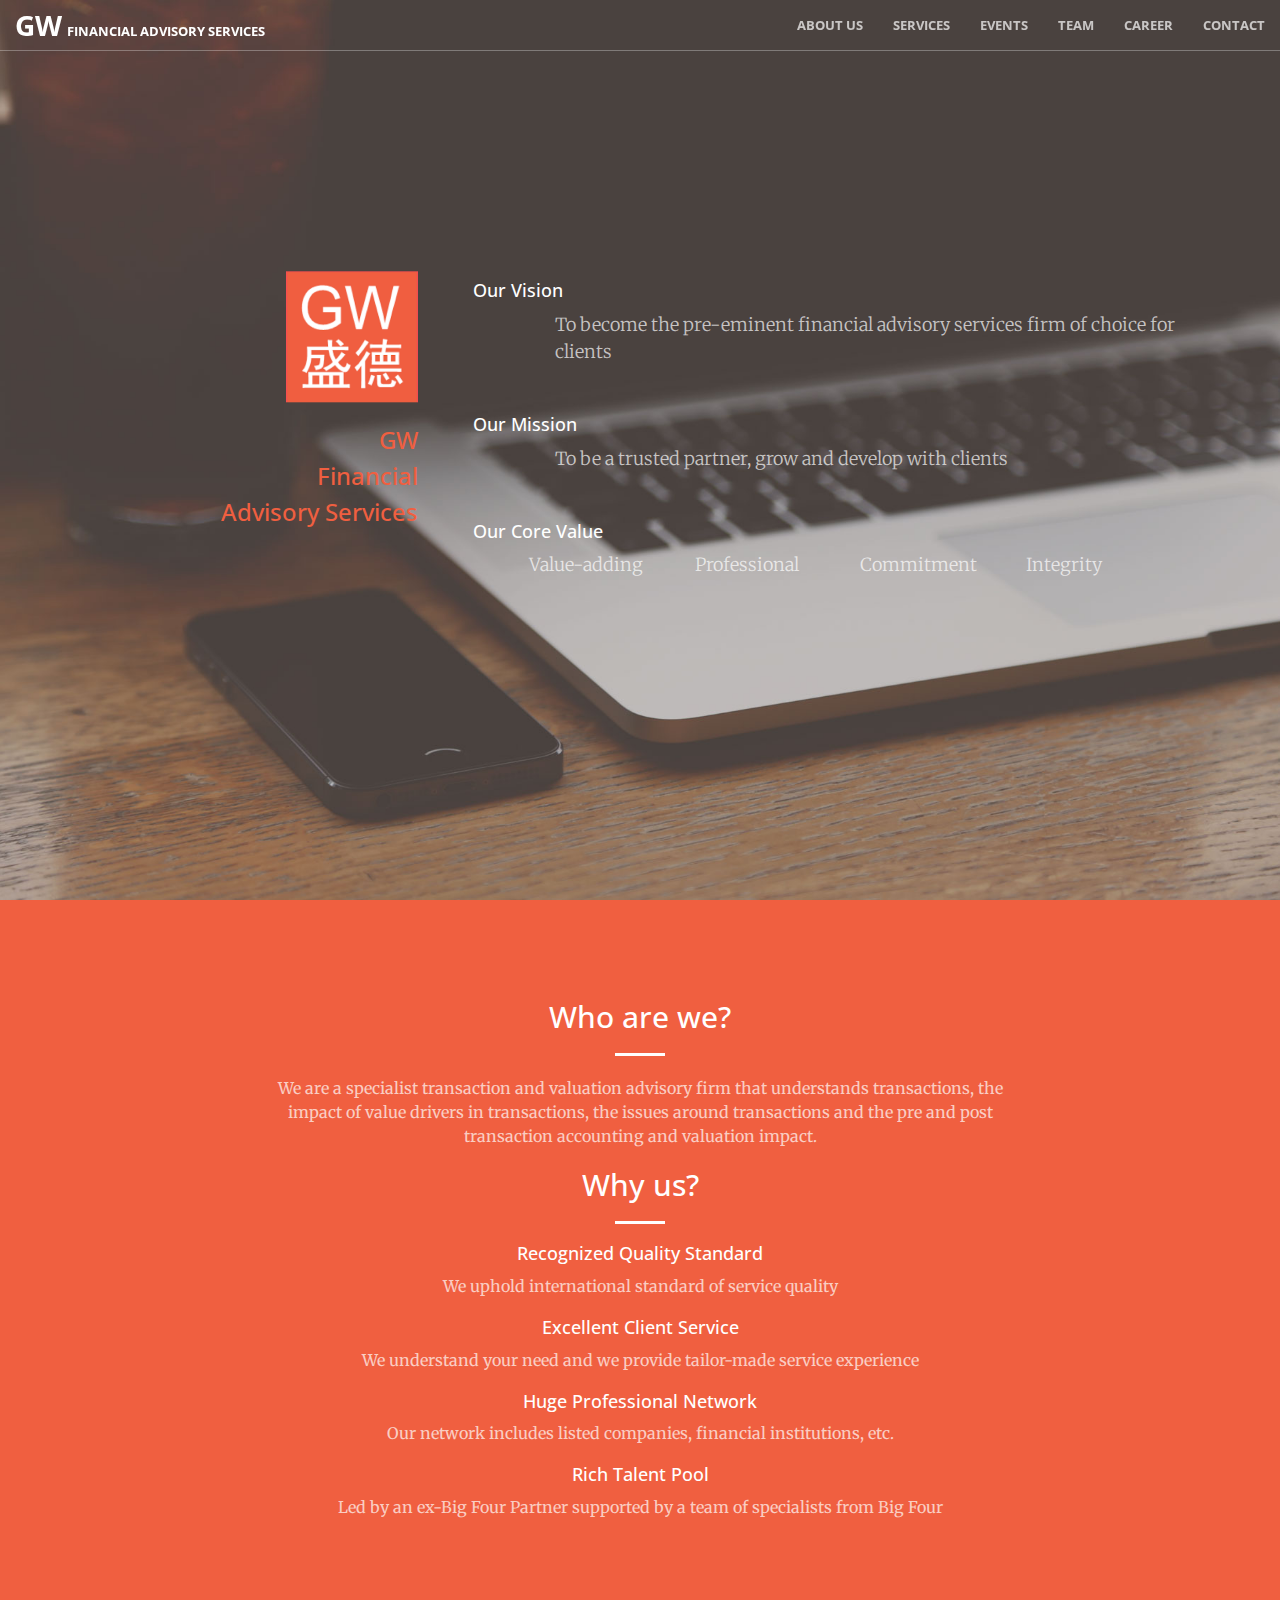
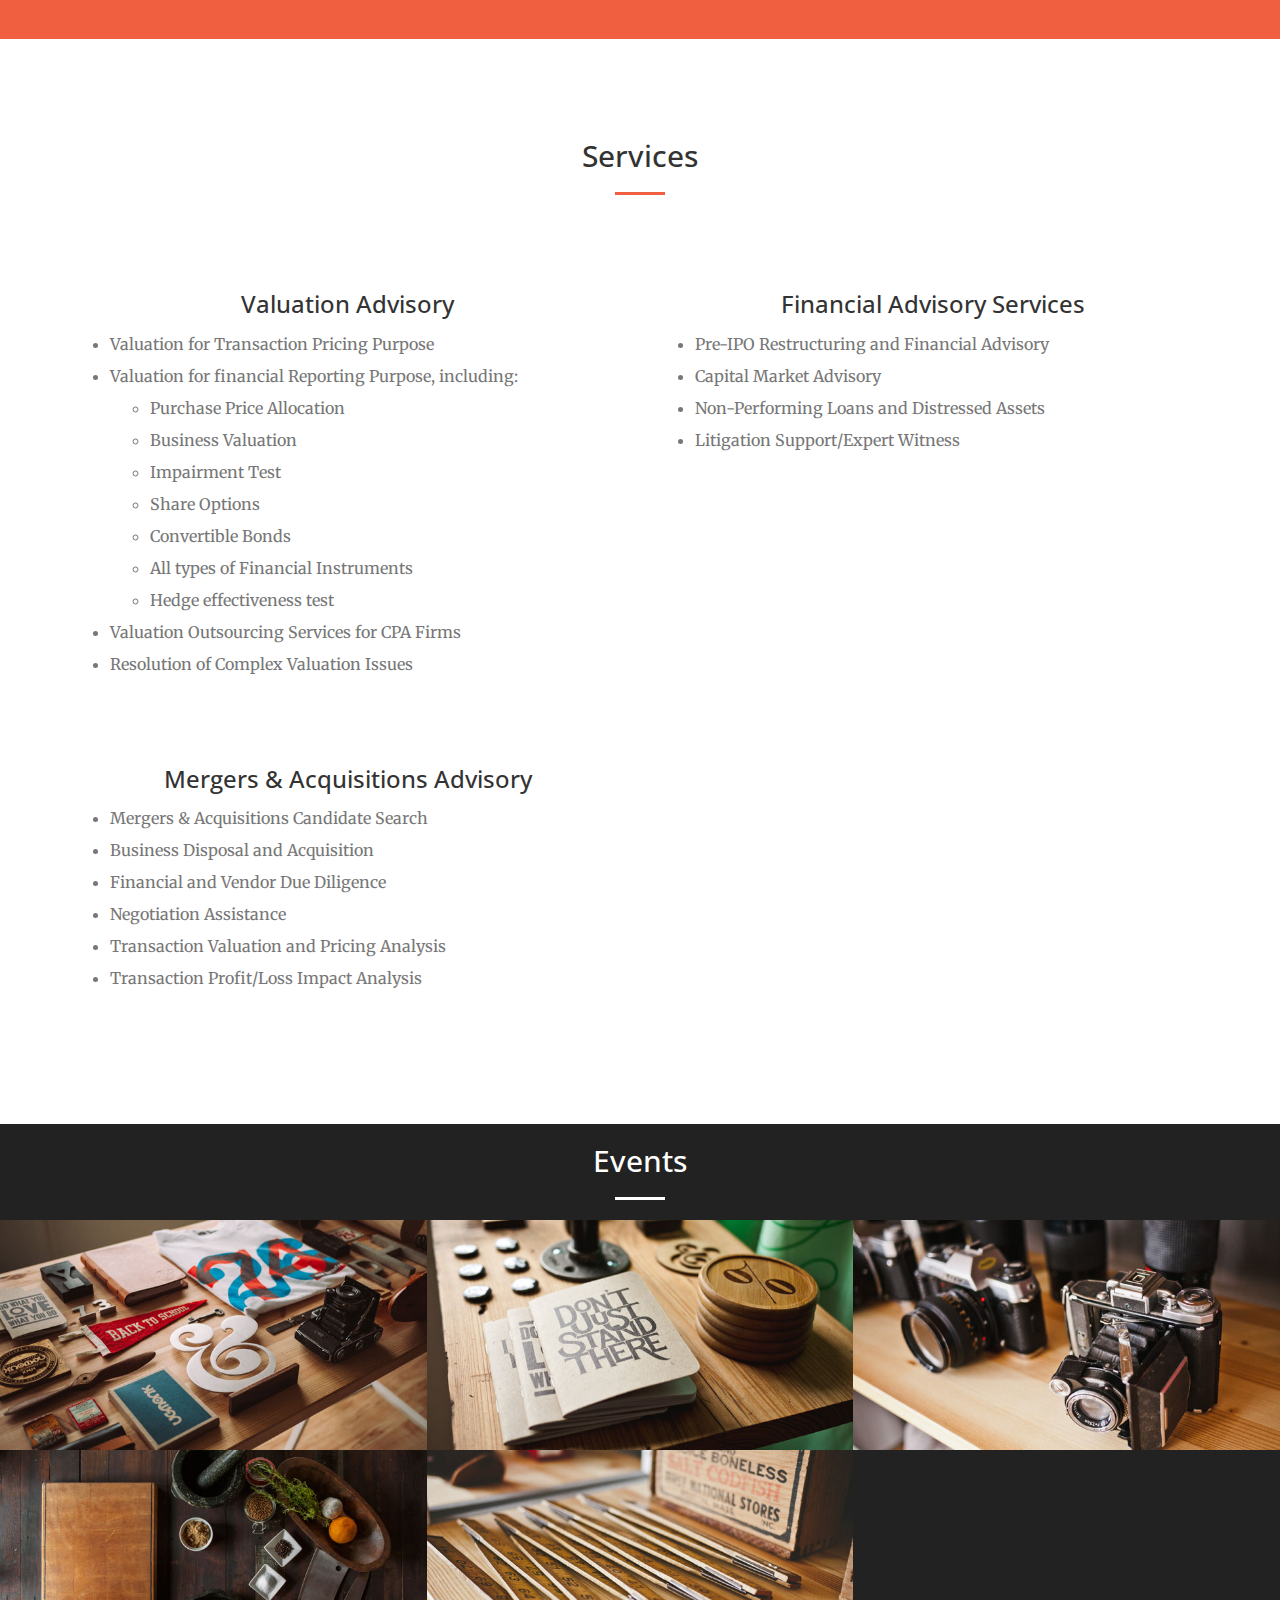
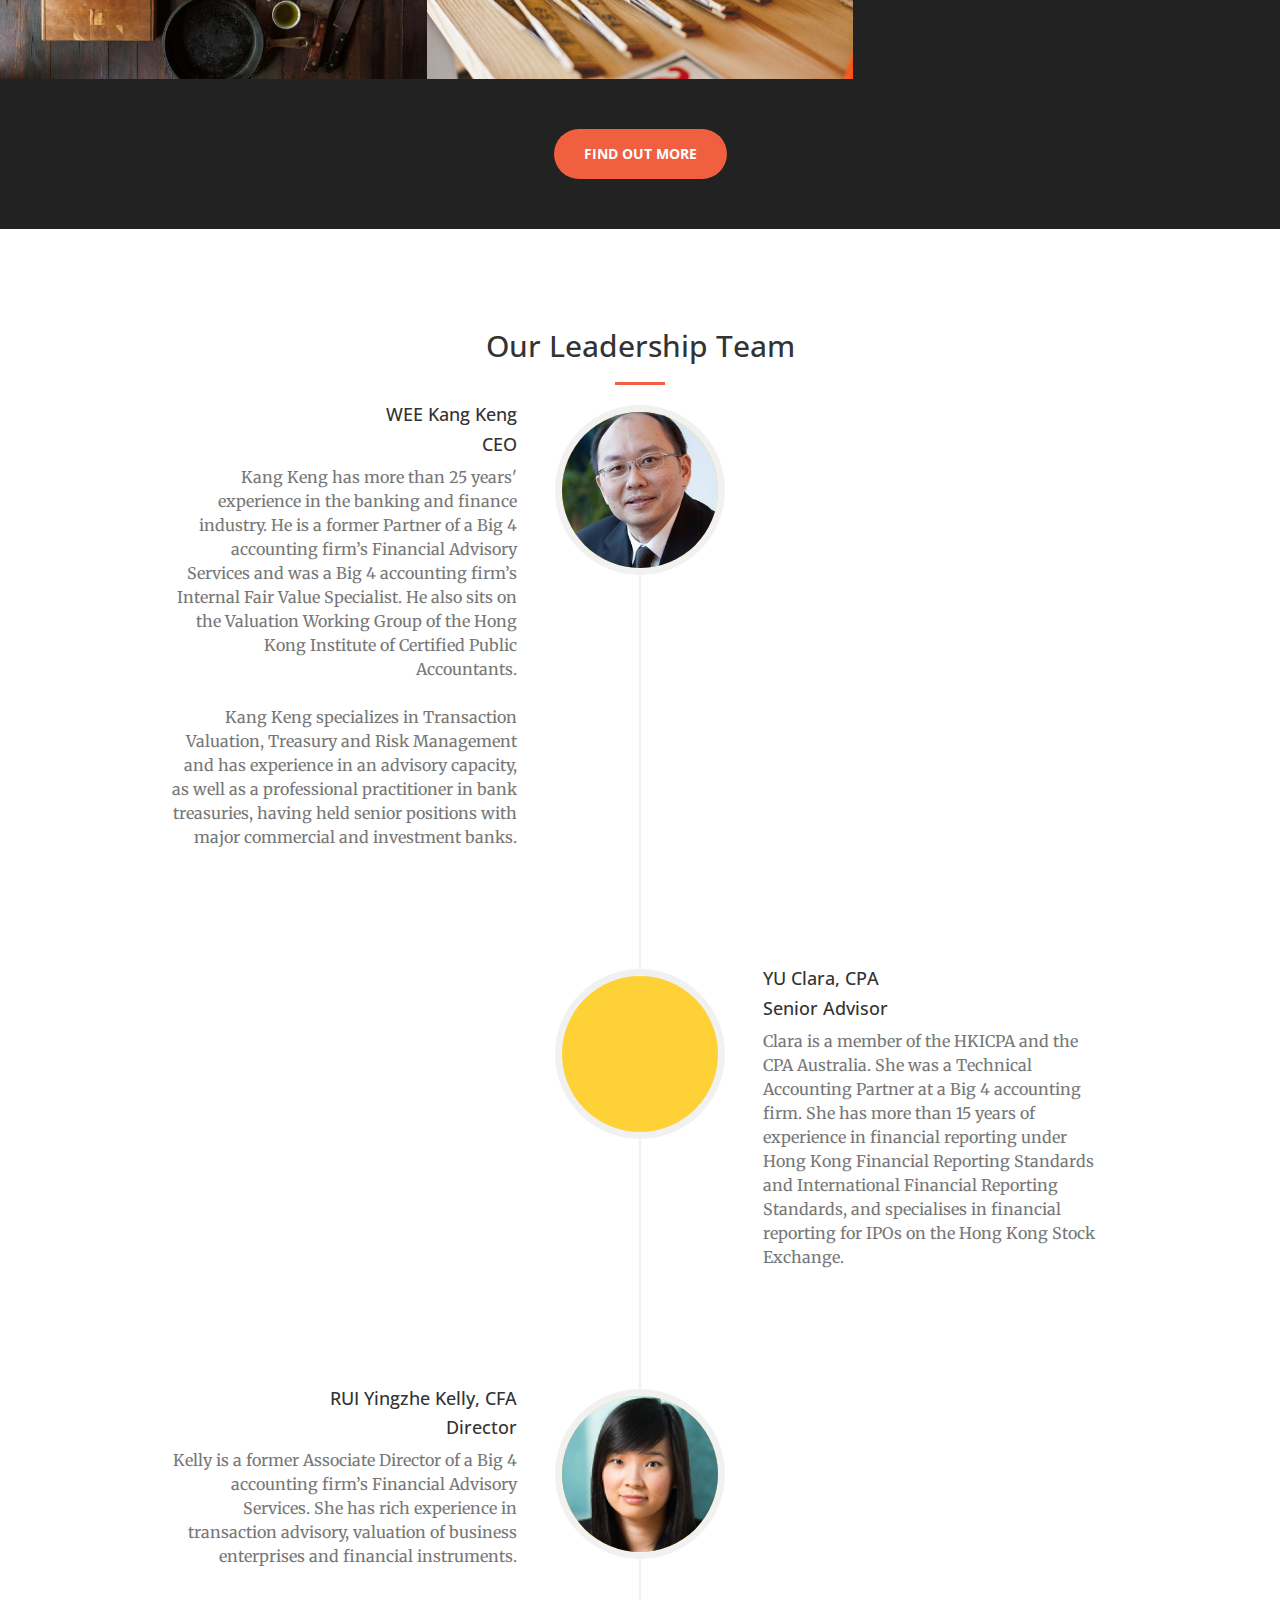
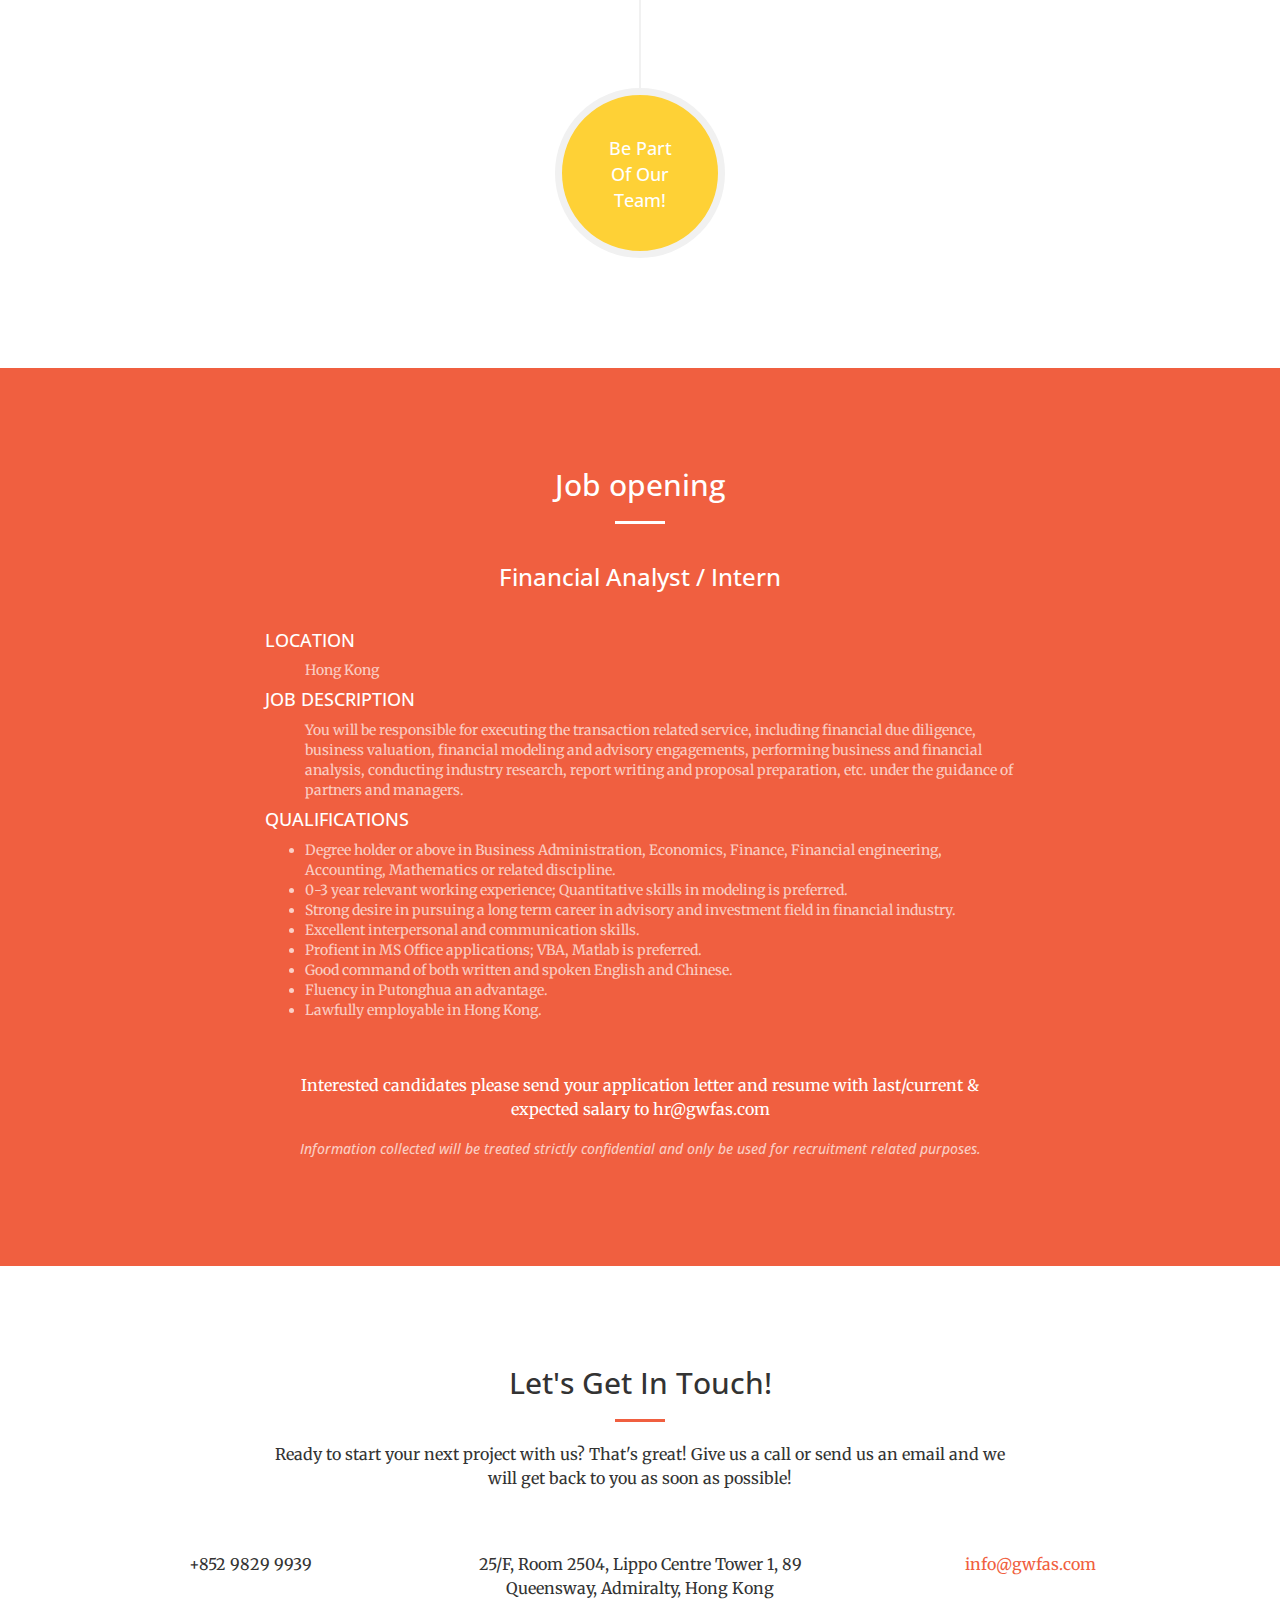
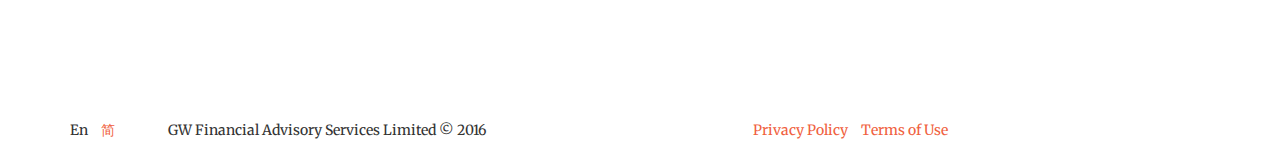
==== commit ebf56bce: "add simplified chinese version" ====
--- a/index.html
+++ b/index.html
@@ -407,7 +407,7 @@
                         </li>
                         <li>
                             <div class="timeline-image">
-                                <img class="img-circle img-responsive" src="img/team/krui.jpg" alt="">
+                                <img class="img-circle img-responsive" src="img/team/krui.png" alt="">
                             </div>
                             <div class="timeline-panel">
                                 <div class="timeline-heading">
@@ -531,14 +531,14 @@
                     </ul>
                 </div> -->
                 <div class="col-sm-1">
-                    <!-- <ul class="list-inline">
+                    <ul class="list-inline">
                         <li>En
                         </li>
                         <li><a href="zh-CN/index.html">简</a>
                         </li>
-                        <li><a href="zh-HK/index.html">繁</a>
-                        </li>
-                    </ul> -->
+                        <!-- <li><a href="zh-HK/index.html">繁</a>
+                        </li> -->
+                    </ul>
                 </div>
                 <div class="col-sm-6">
                     <span class="copyright">GW Financial Advisory Services Limited &copy; 2016</span>
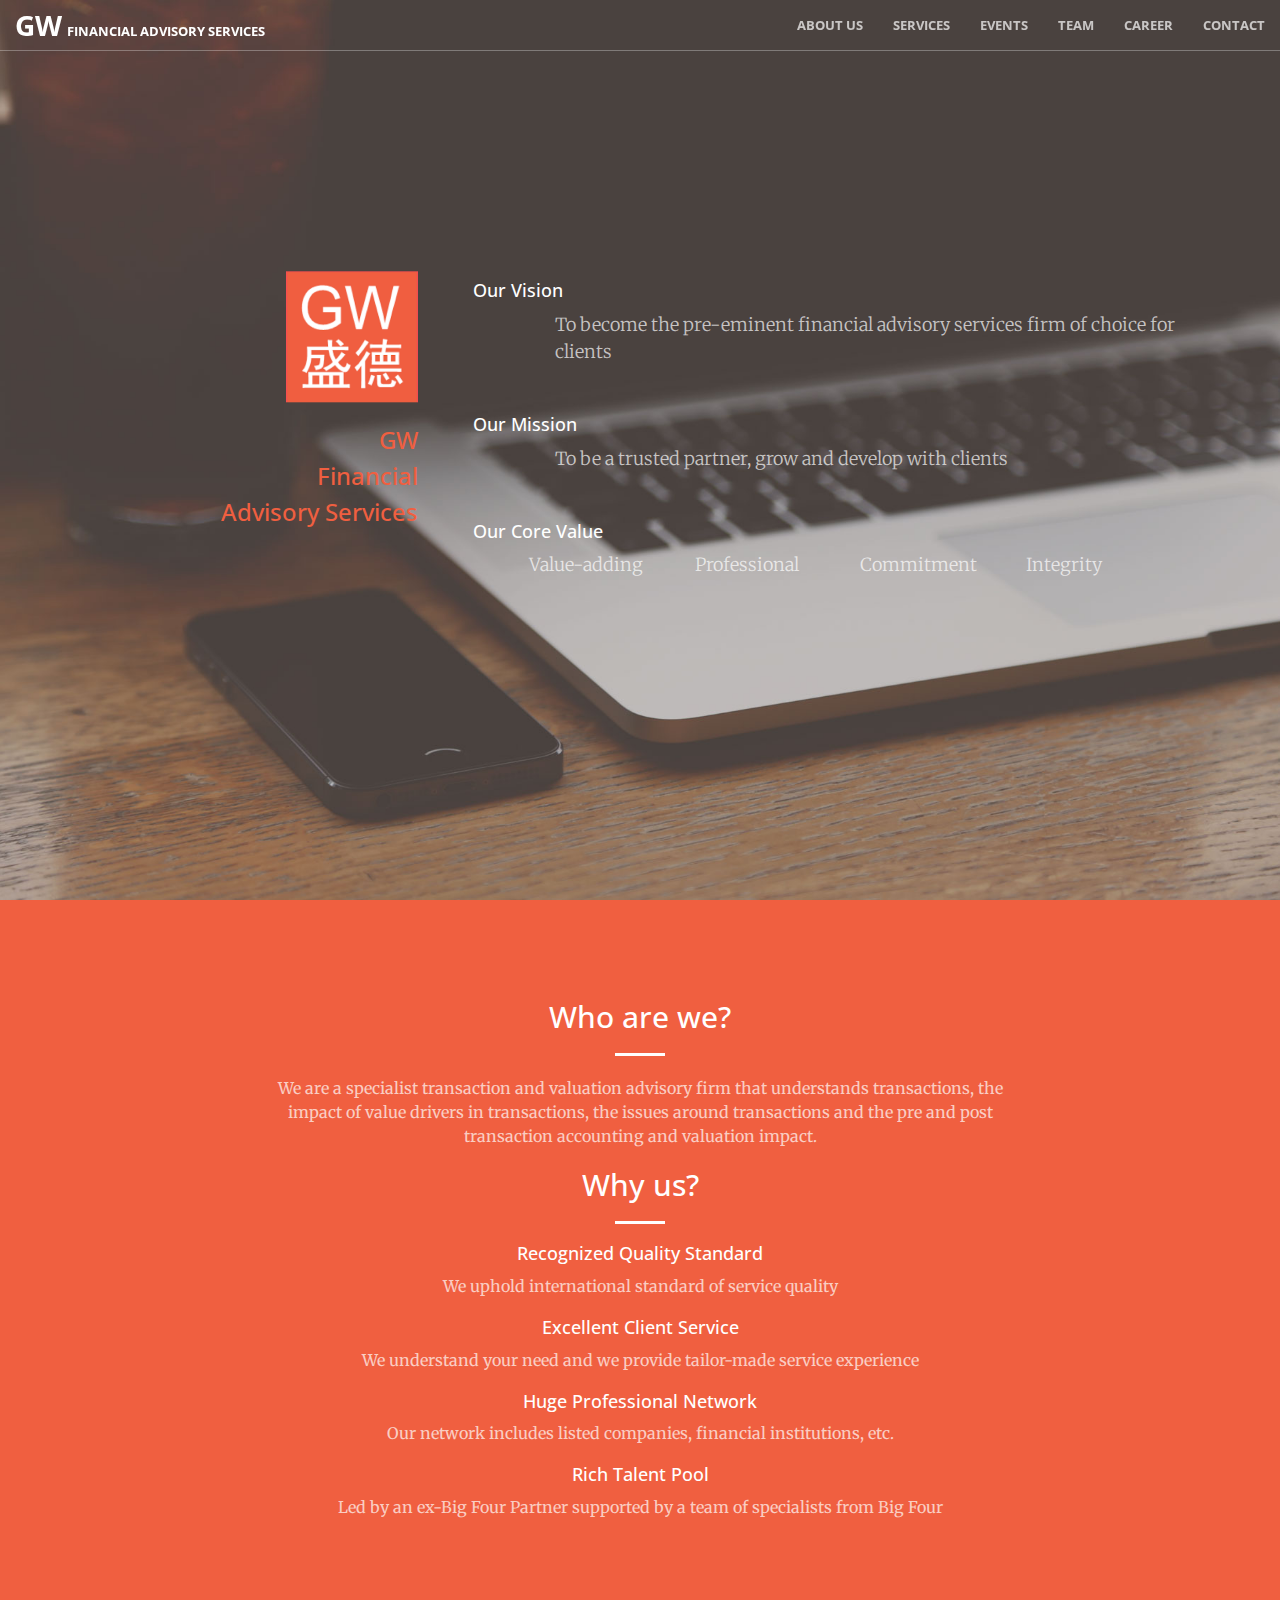
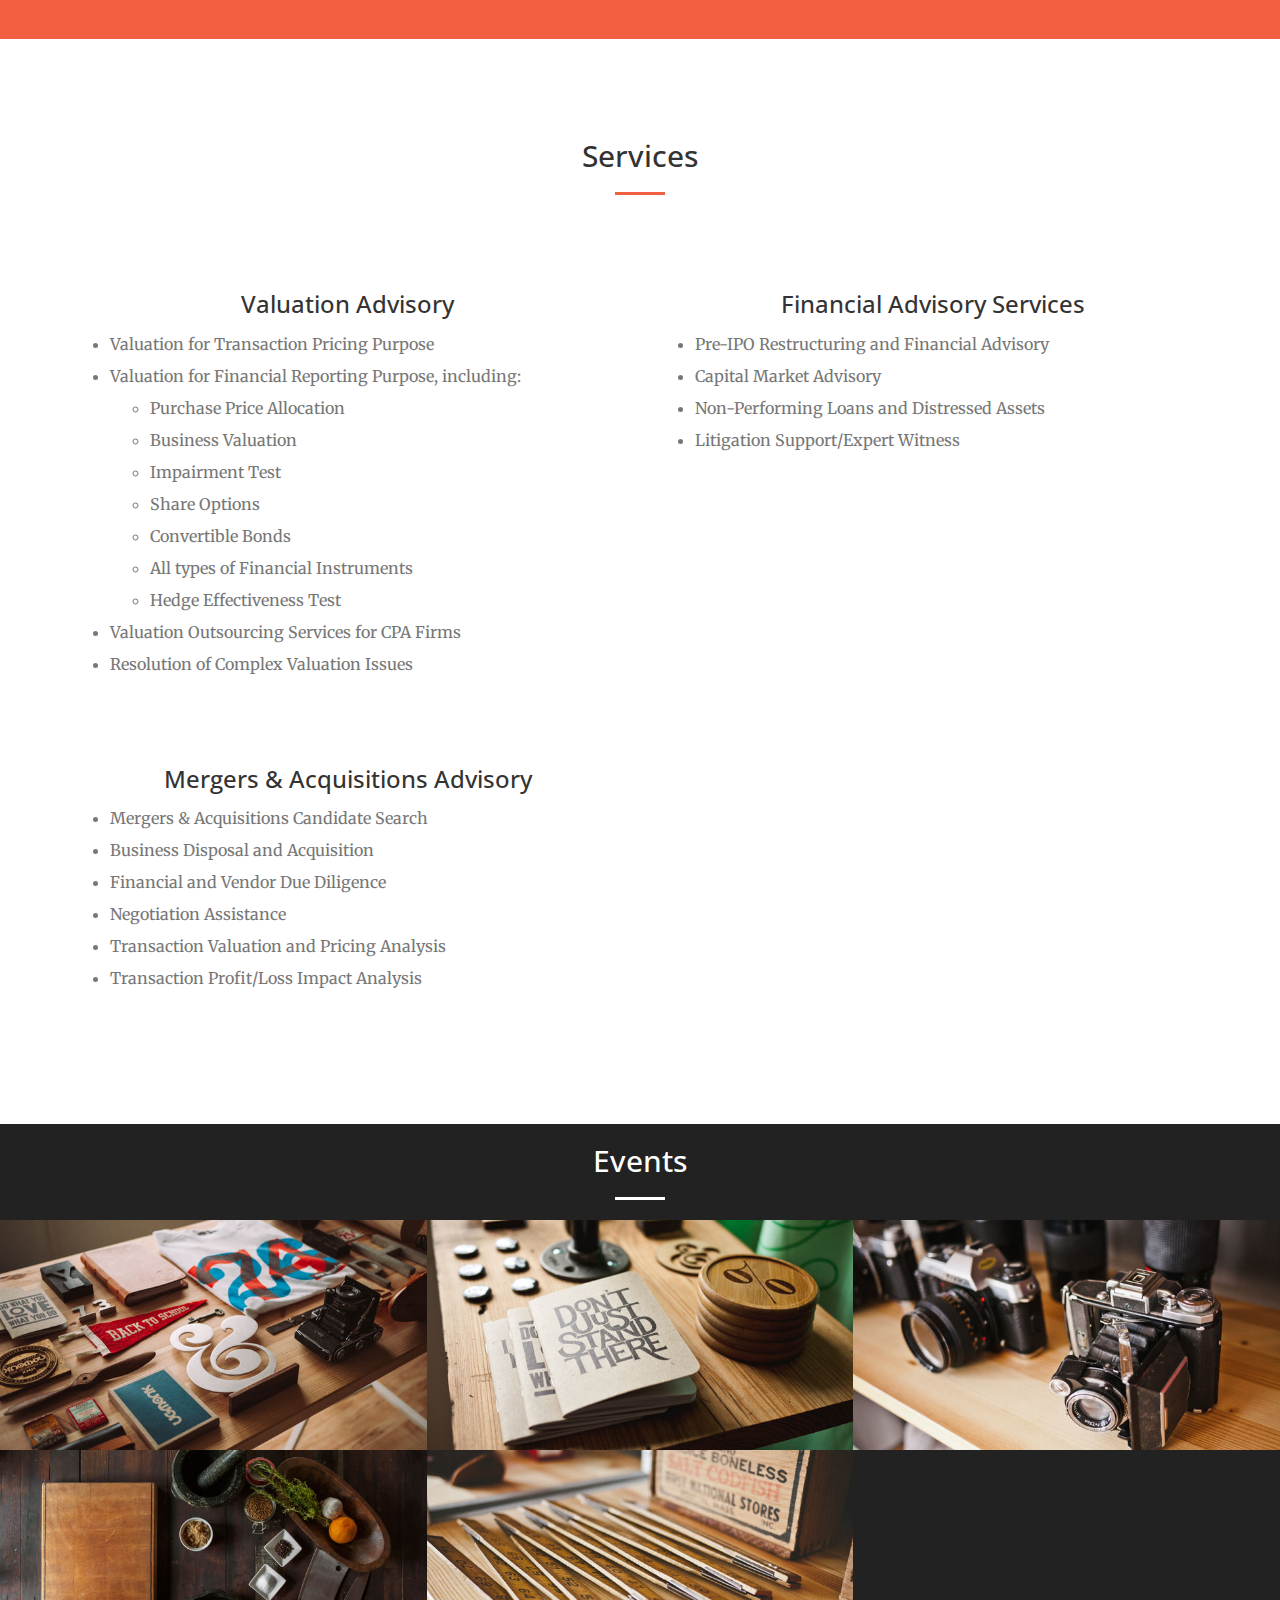
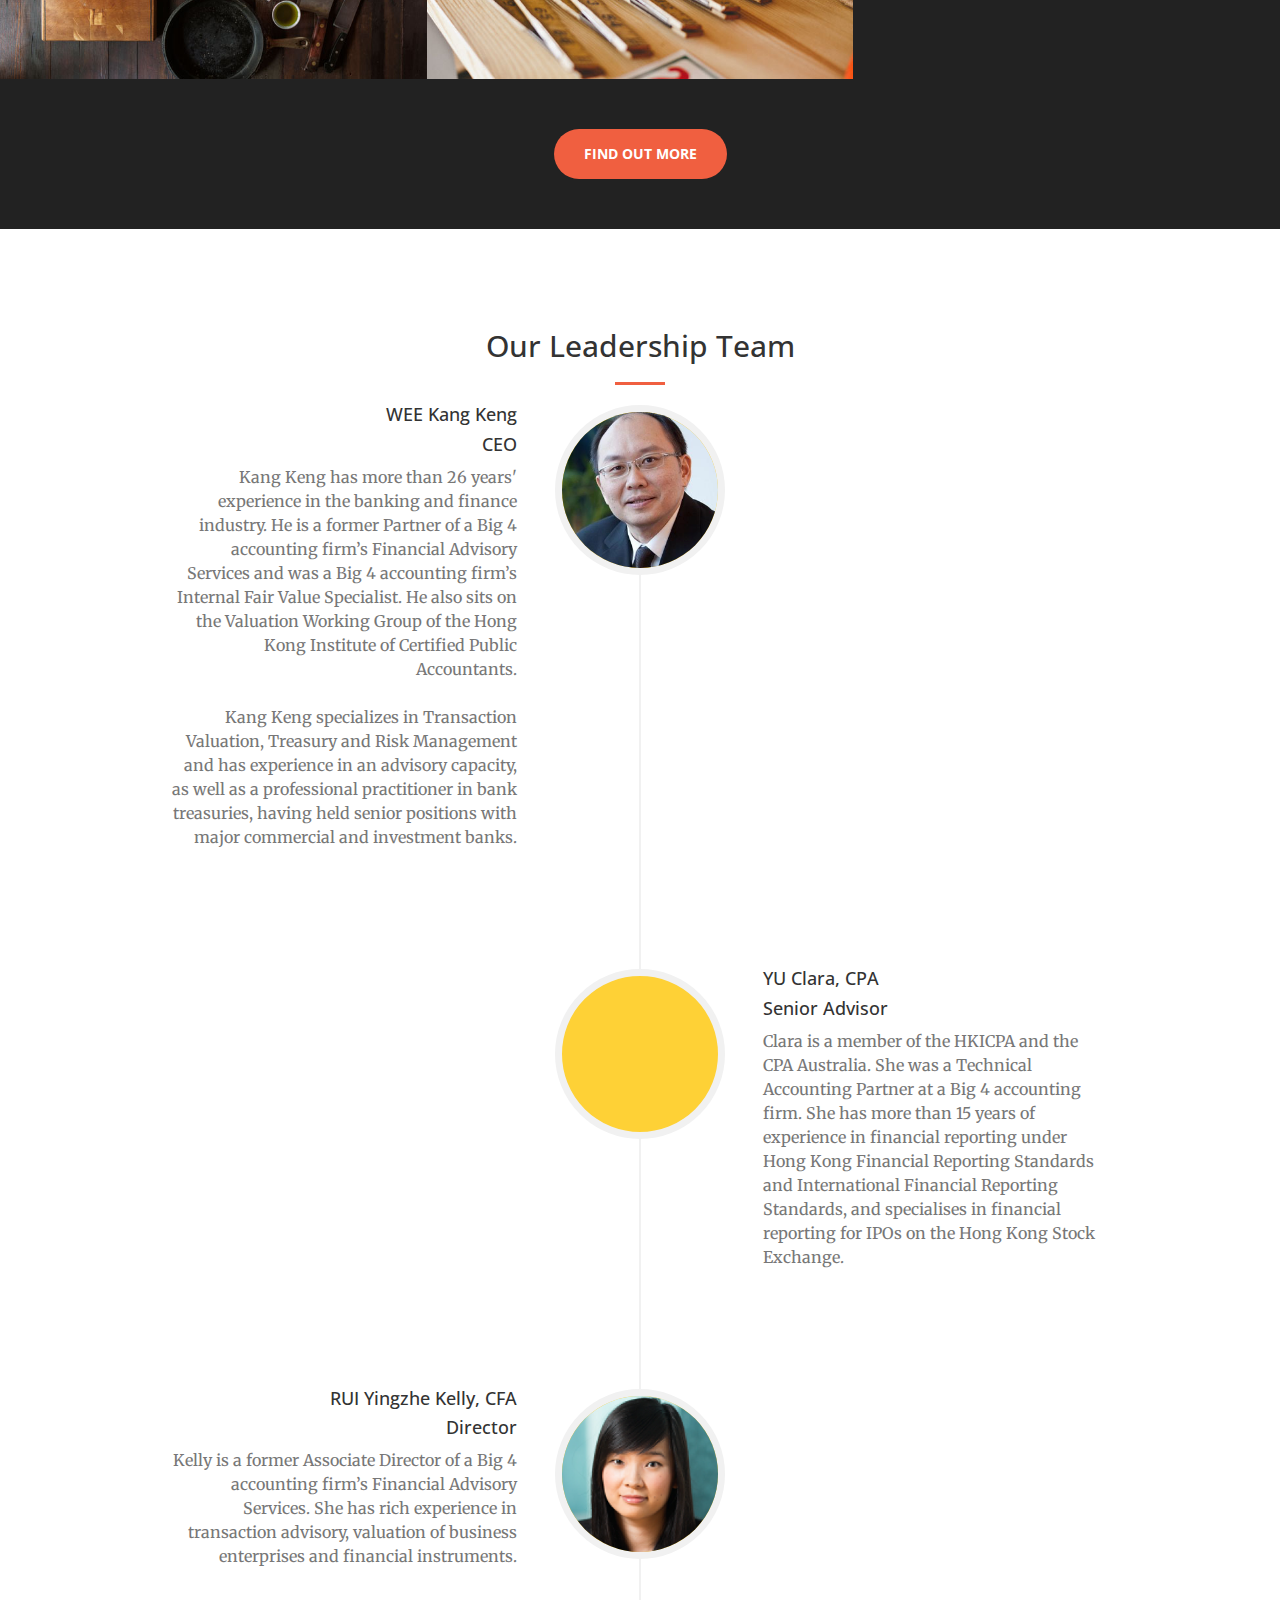
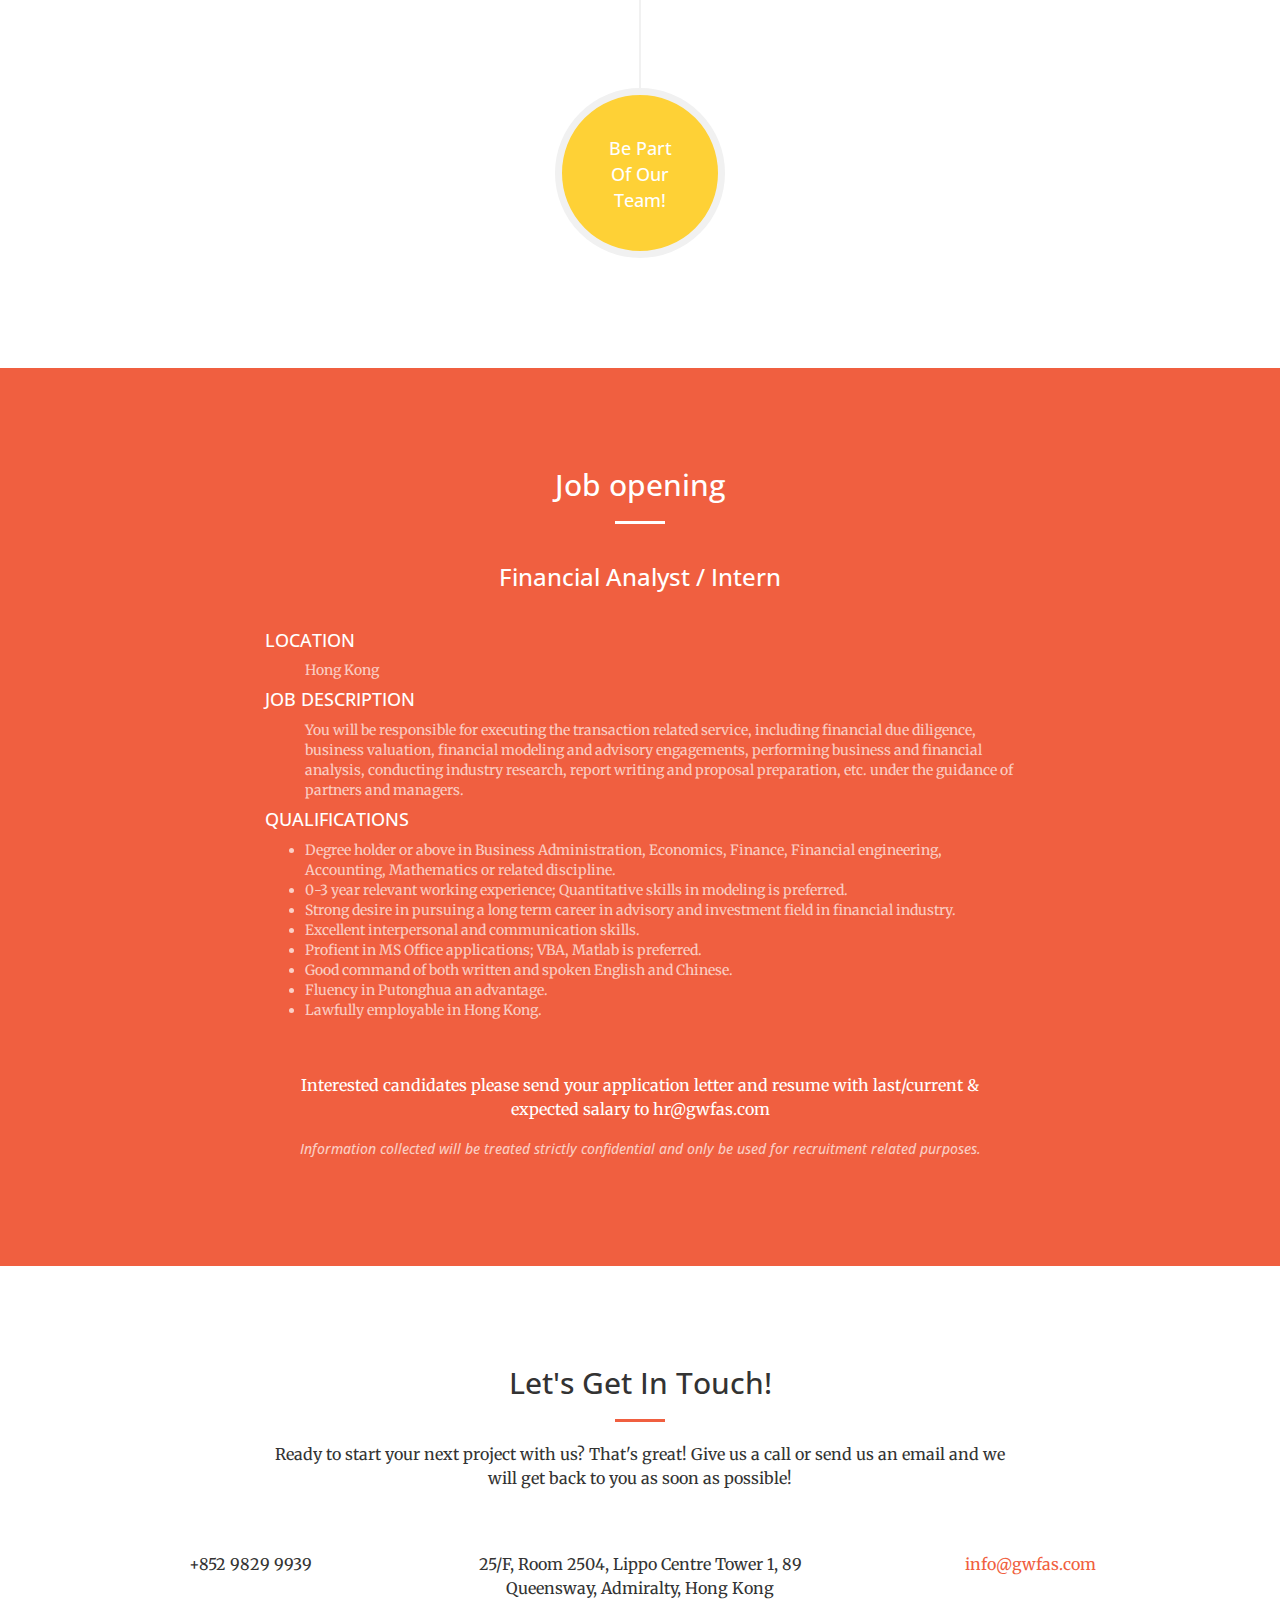
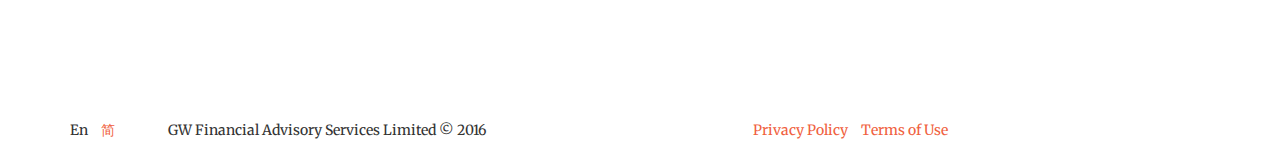
==== commit ed5cebbd: "minor changes" ====
--- a/index.html
+++ b/index.html
@@ -183,7 +183,7 @@
                     <h3>Valuation Advisory</h3>
                     <ul class="text-muted service-list text-left">
                         <li>Valuation for Transaction Pricing Purpose</li>
-                        <li>Valuation for financial Reporting Purpose, including:</li>
+                        <li>Valuation for Financial Reporting Purpose, including:</li>
                         <ul class="service-list-lv2">
                             <li>Purchase Price Allocation</li>
                             <li>Business Valuation</li>
@@ -191,7 +191,7 @@
                             <li>Share Options</li>
                             <li>Convertible Bonds</li>
                             <li>All types of Financial Instruments</li>
-                            <li>Hedge effectiveness test</li>
+                            <li>Hedge Effectiveness Test</li>
                         </ul>
                         <li>Valuation Outsourcing Services for CPA Firms</li>
                         <li>Resolution of Complex Valuation Issues</li>
@@ -382,7 +382,7 @@
                                 </div>
                                 <div class="timeline-body">
                                     <p class="text-muted">
-                                        Kang Keng has more than 25 years' experience in the banking and finance industry. He is a former Partner of a Big 4 accounting firm’s Financial Advisory Services and was a Big 4 accounting firm’s Internal Fair Value Specialist. He also sits on the Valuation Working Group of the Hong Kong Institute of Certified Public Accountants.
+                                        Kang Keng has more than 26 years' experience in the banking and finance industry. He is a former Partner of a Big 4 accounting firm’s Financial Advisory Services and was a Big 4 accounting firm’s Internal Fair Value Specialist. He also sits on the Valuation Working Group of the Hong Kong Institute of Certified Public Accountants.
                                         <br/><br/>
                                         Kang Keng specializes in Transaction Valuation, Treasury and Risk Management and has experience in an advisory capacity, as well as a professional practitioner in bank treasuries, having held senior positions with major commercial and investment banks.
                                     </p>
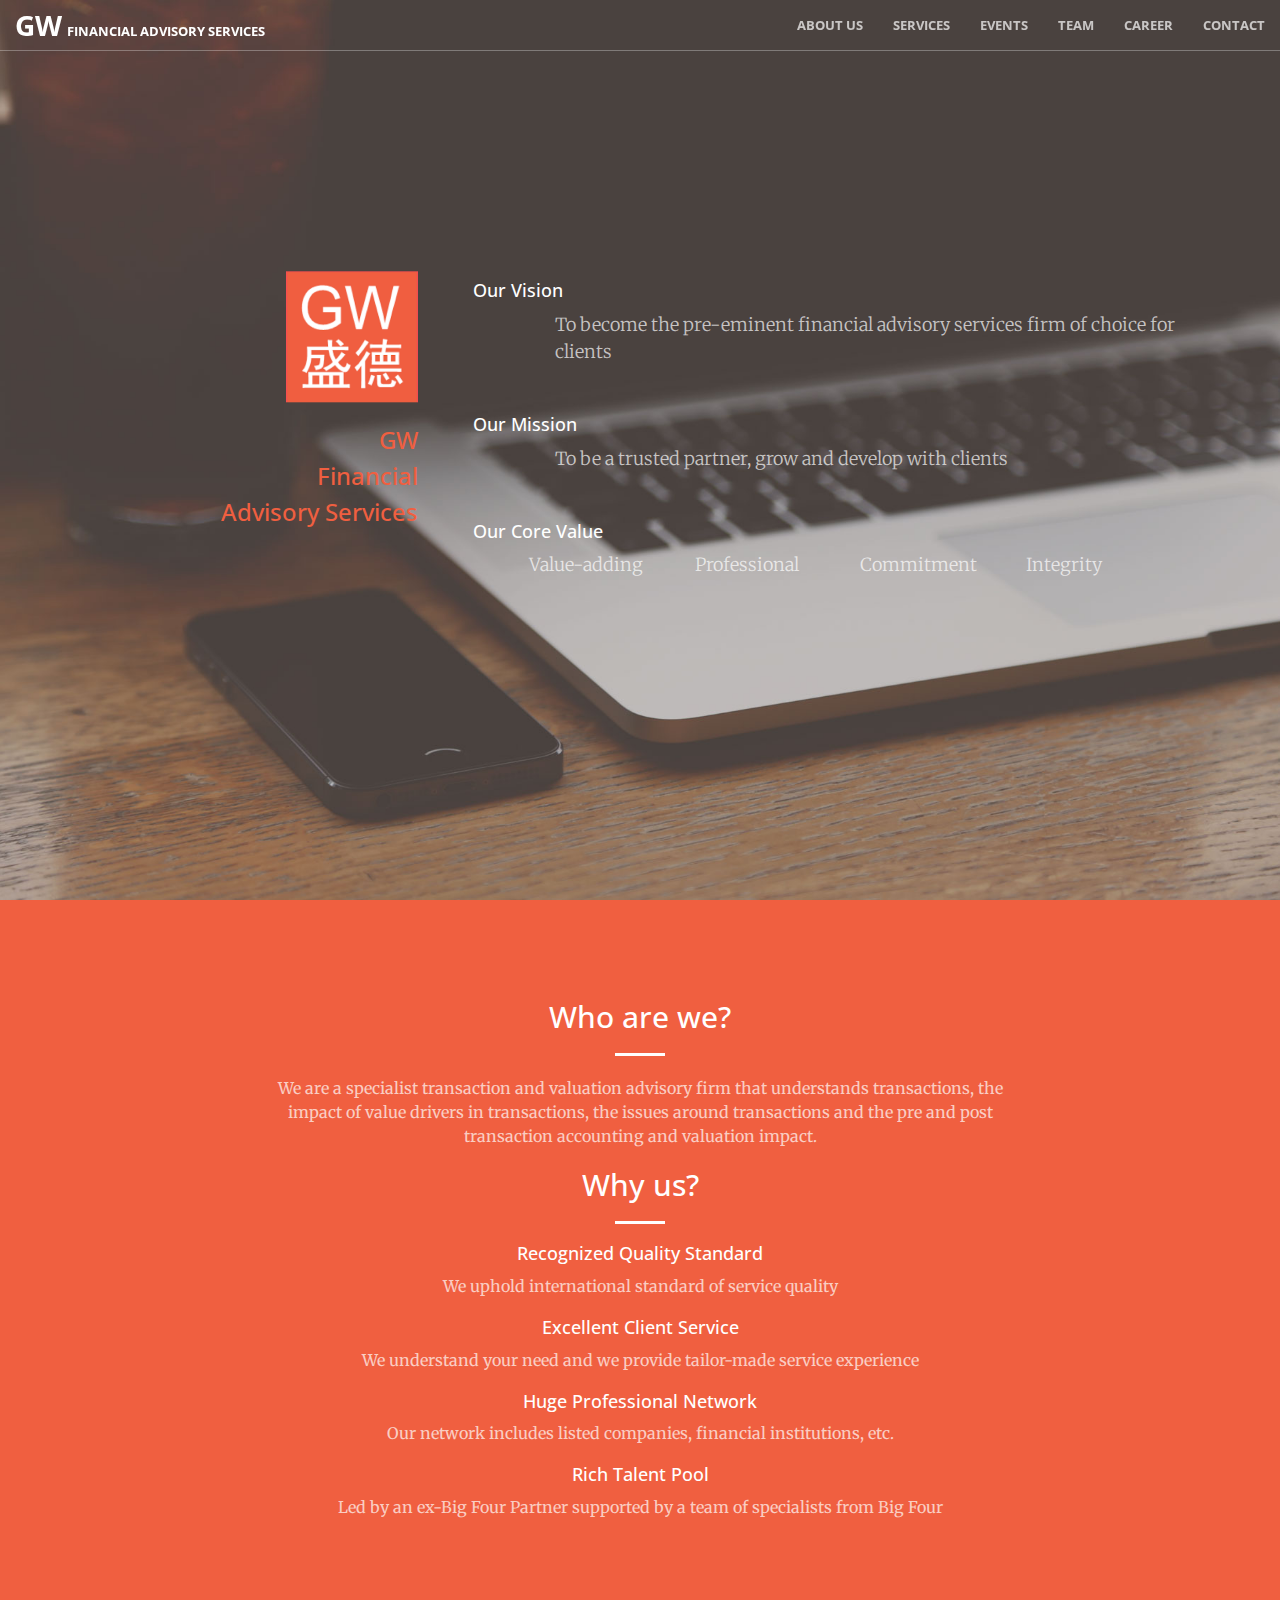
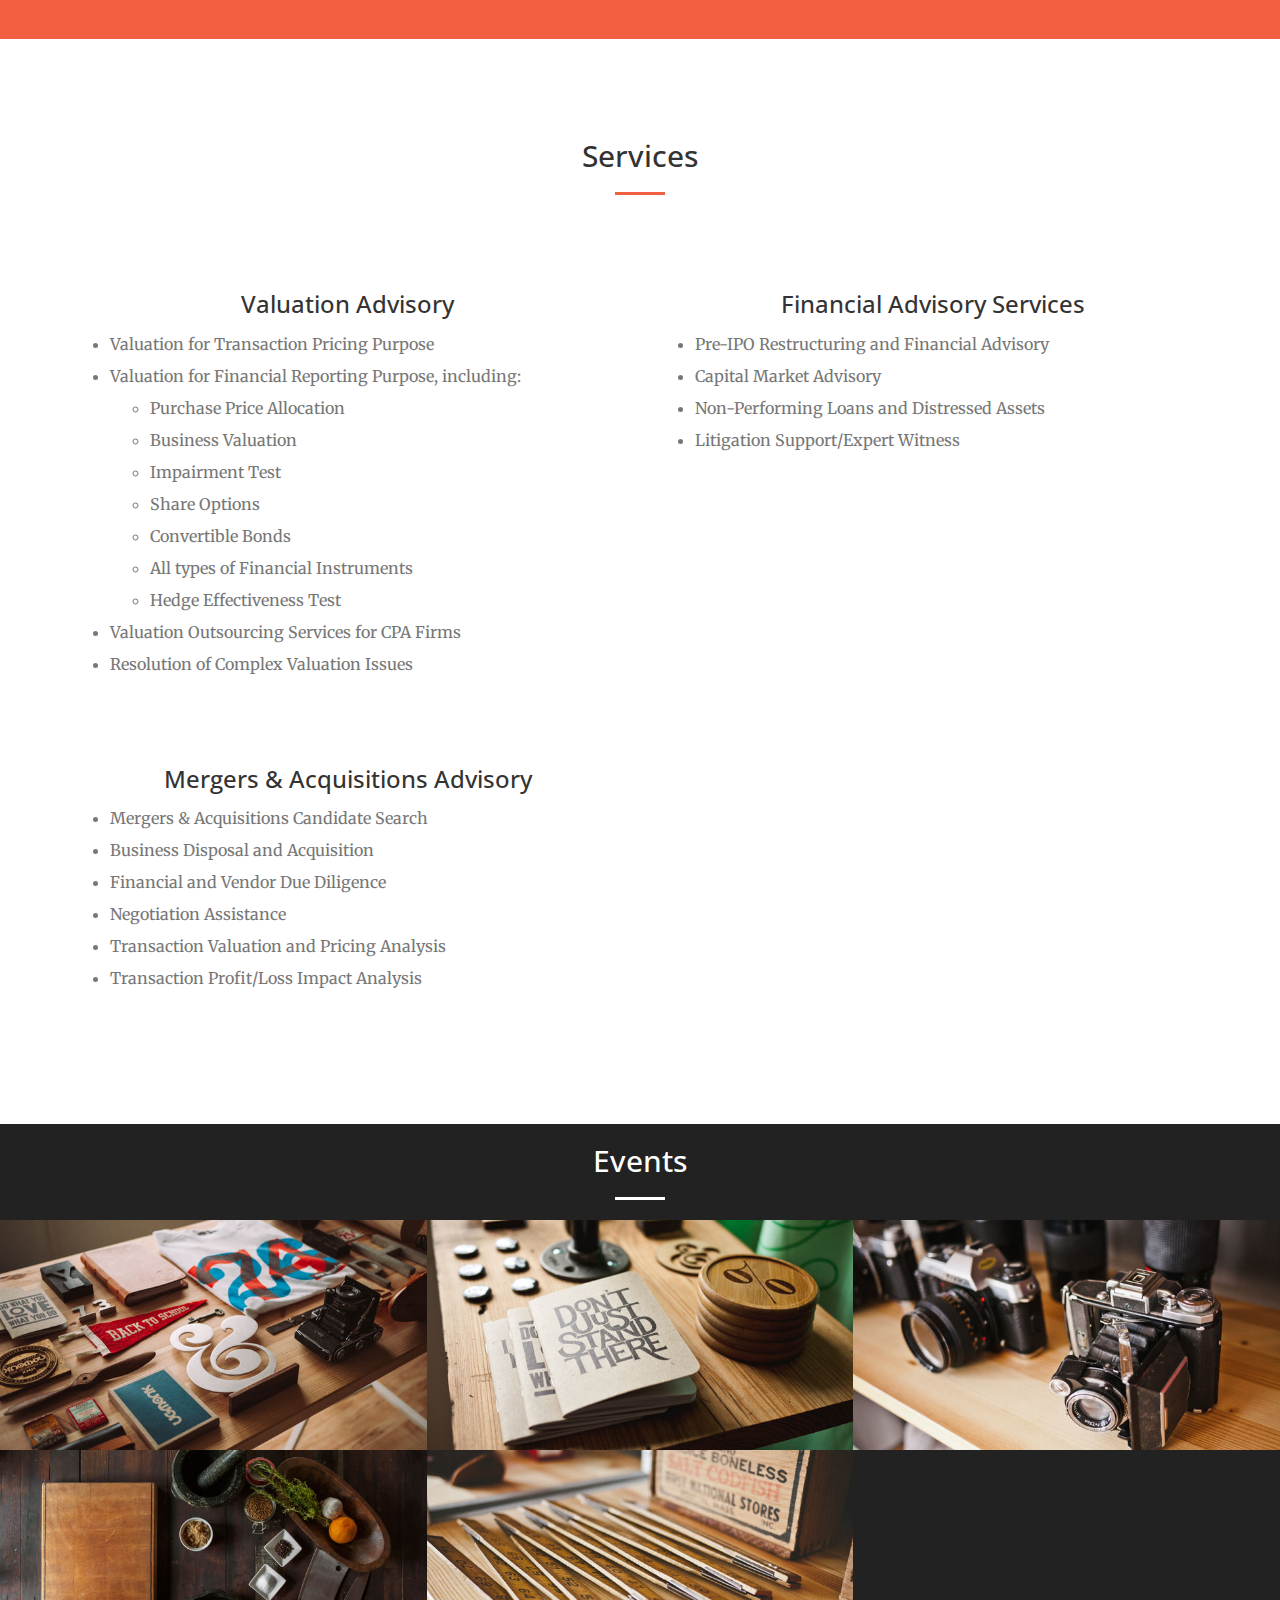
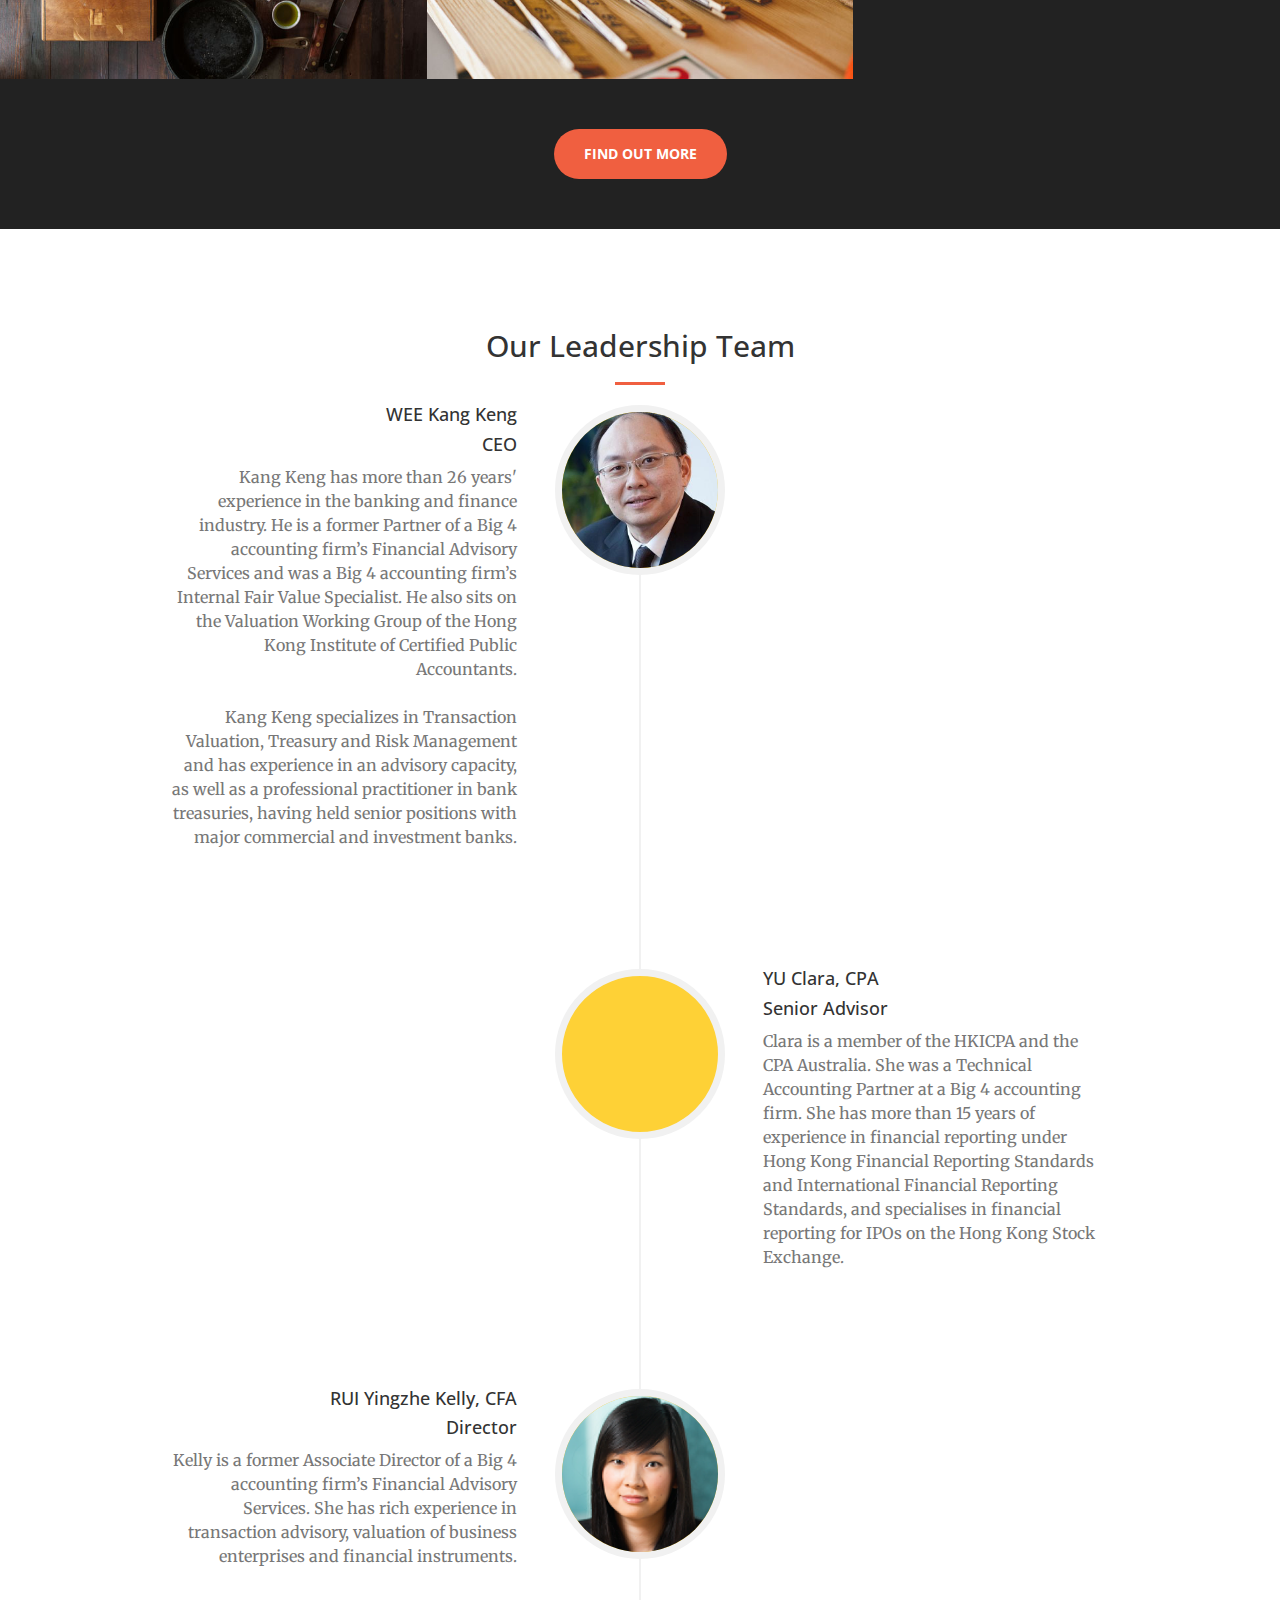
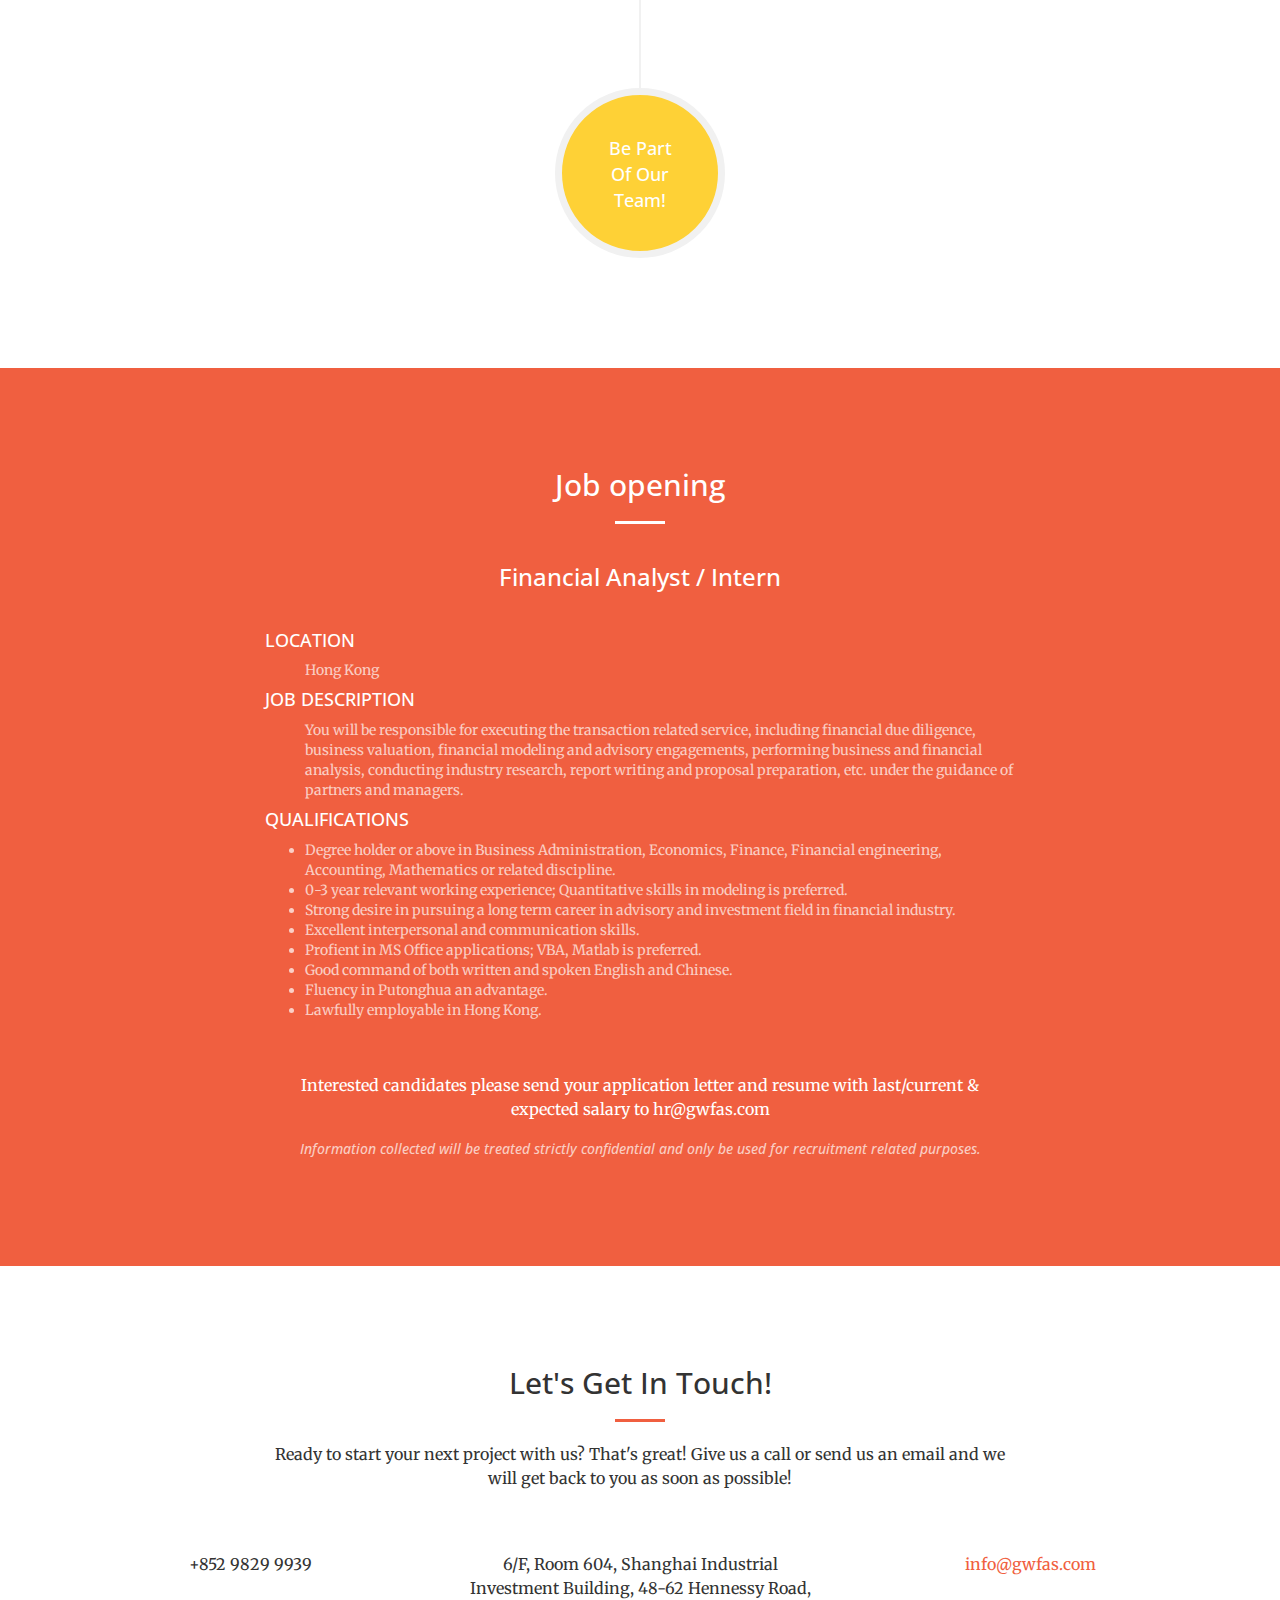
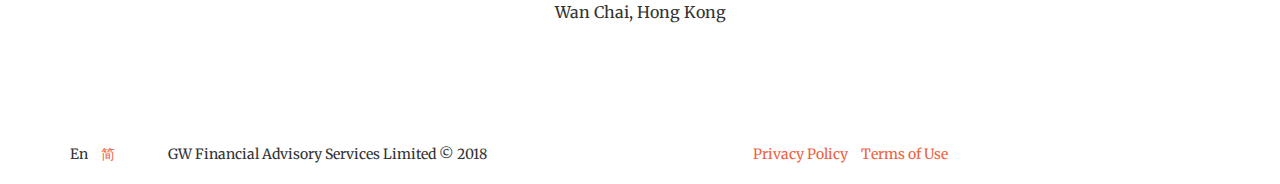
==== commit 7abf20c7: "update address & copyright" ====
--- a/index.html
+++ b/index.html
@@ -507,7 +507,7 @@
                 </div>
                 <div class="col-sm-4 text-center">
                     <i class="fa fa-building-o fa-3x wow bounceIn" data-wow-delay=".1s"></i>
-                    <p>25/F, Room 2504, Lippo Centre Tower 1, 89 Queensway, Admiralty, Hong Kong</p>
+                    <p>6/F, Room 604, Shanghai Industrial Investment Building, 48-62 Hennessy Road, Wan Chai, Hong Kong</p>
                 </div>
                 <div class="col-sm-4 text-center">
                     <i class="fa fa-envelope-o fa-3x wow bounceIn" data-wow-delay=".1s"></i>
@@ -541,7 +541,7 @@
                     </ul>
                 </div>
                 <div class="col-sm-6">
-                    <span class="copyright">GW Financial Advisory Services Limited &copy; 2016</span>
+                    <span class="copyright">GW Financial Advisory Services Limited &copy; 2018</span>
                 </div>
                 <div class="col-xs-5">
                     <ul class="list-inline quicklinks">
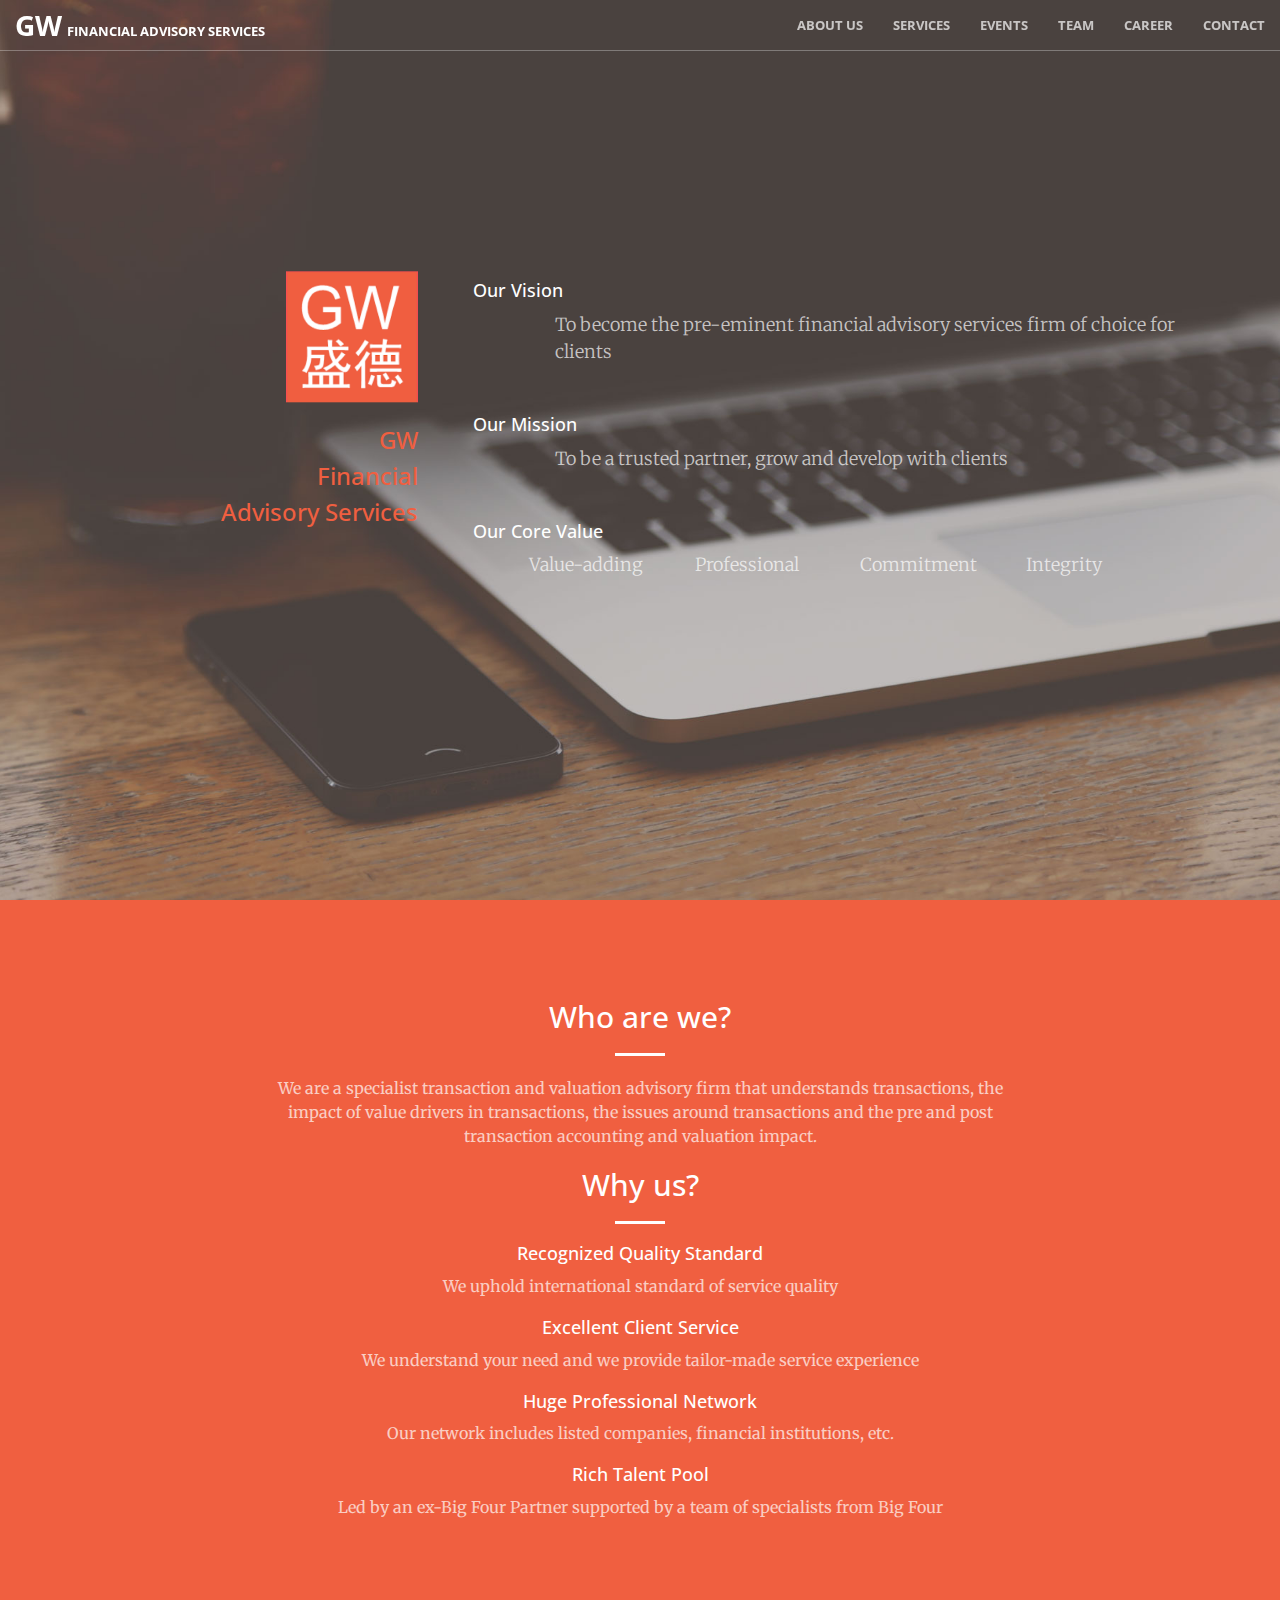
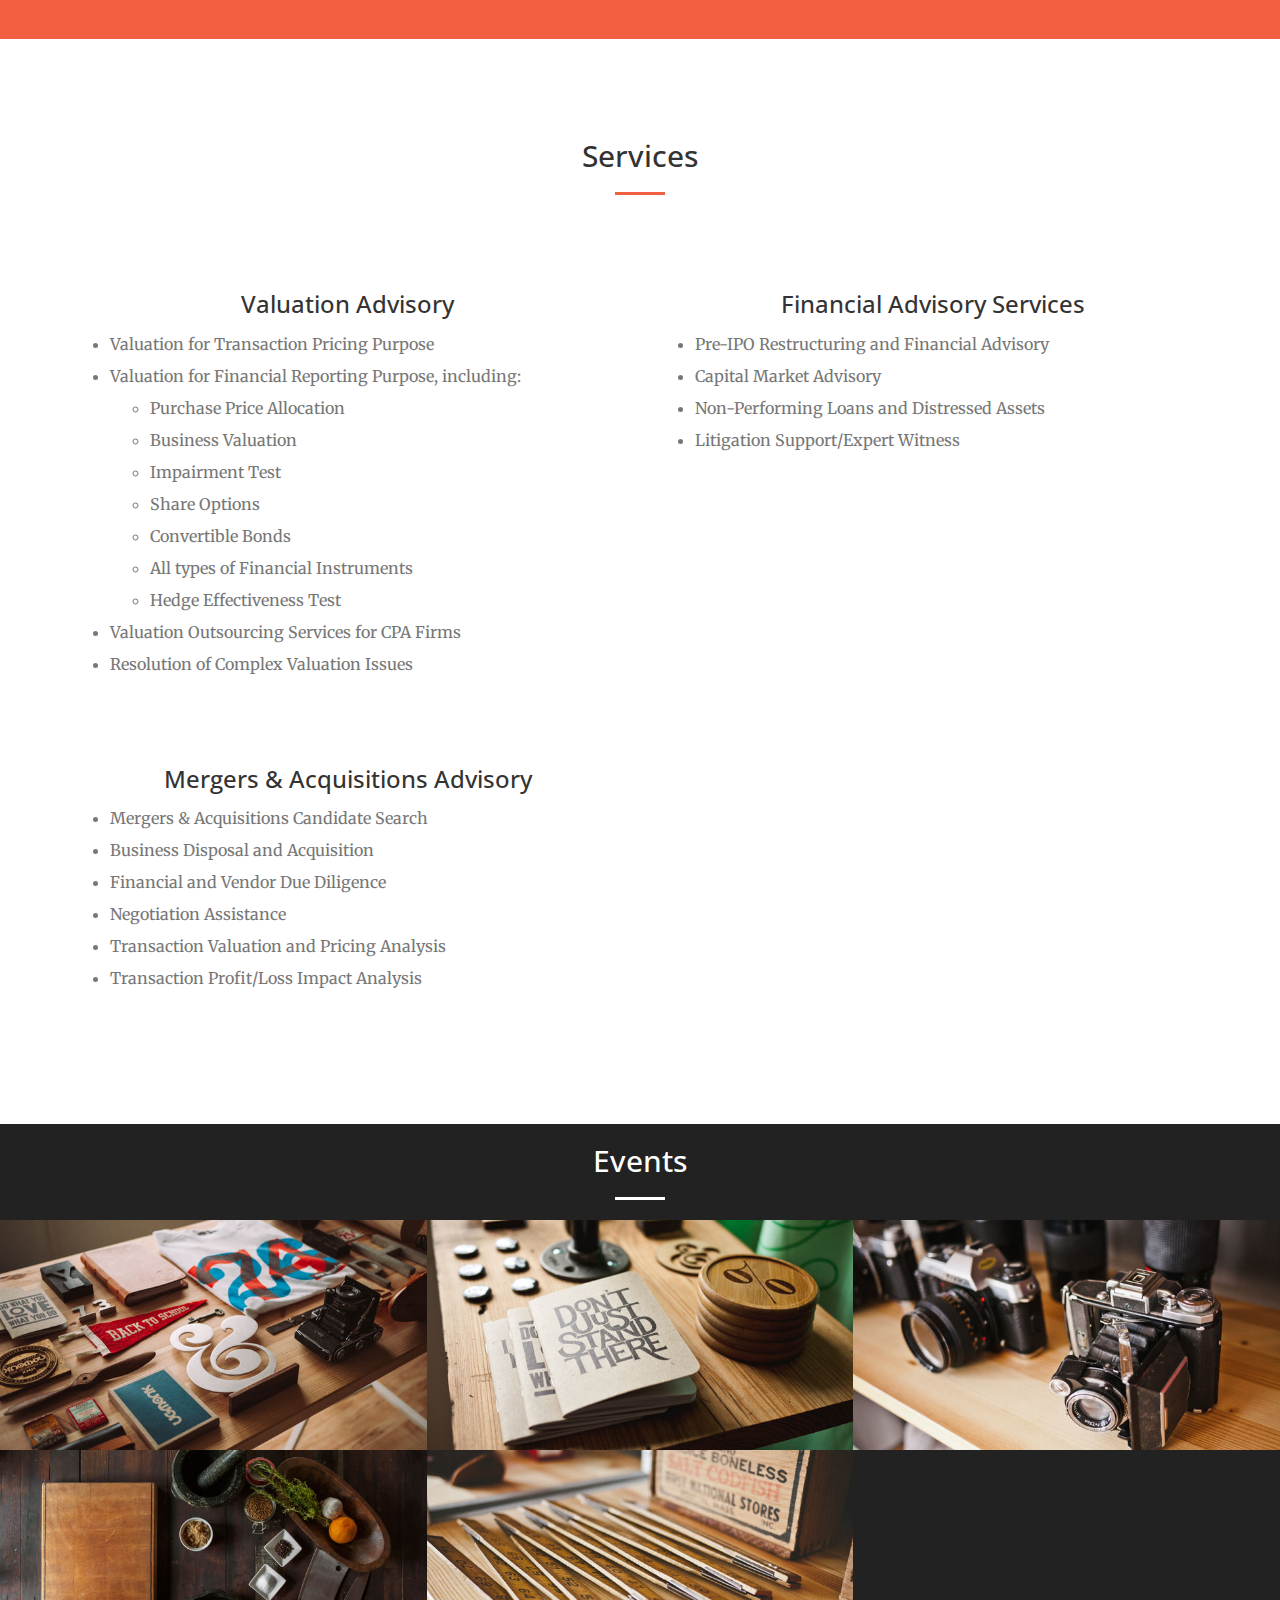
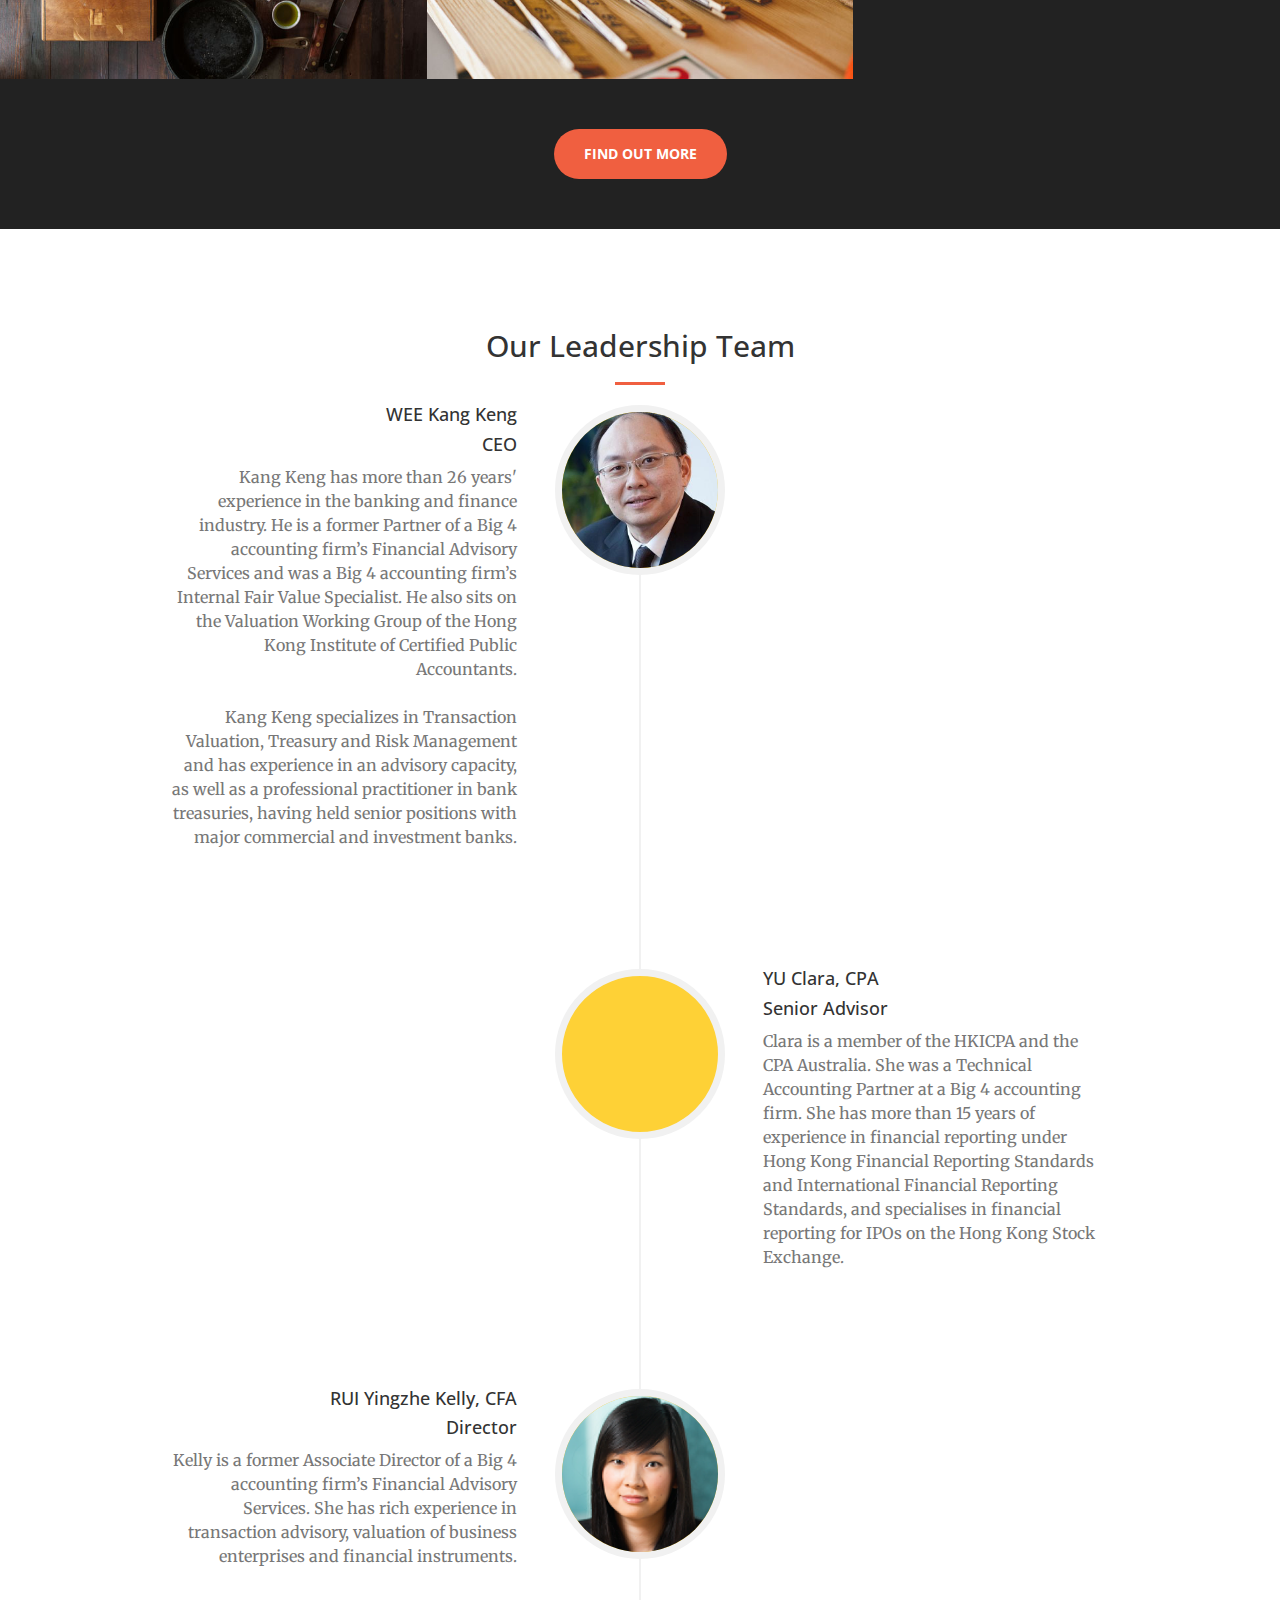
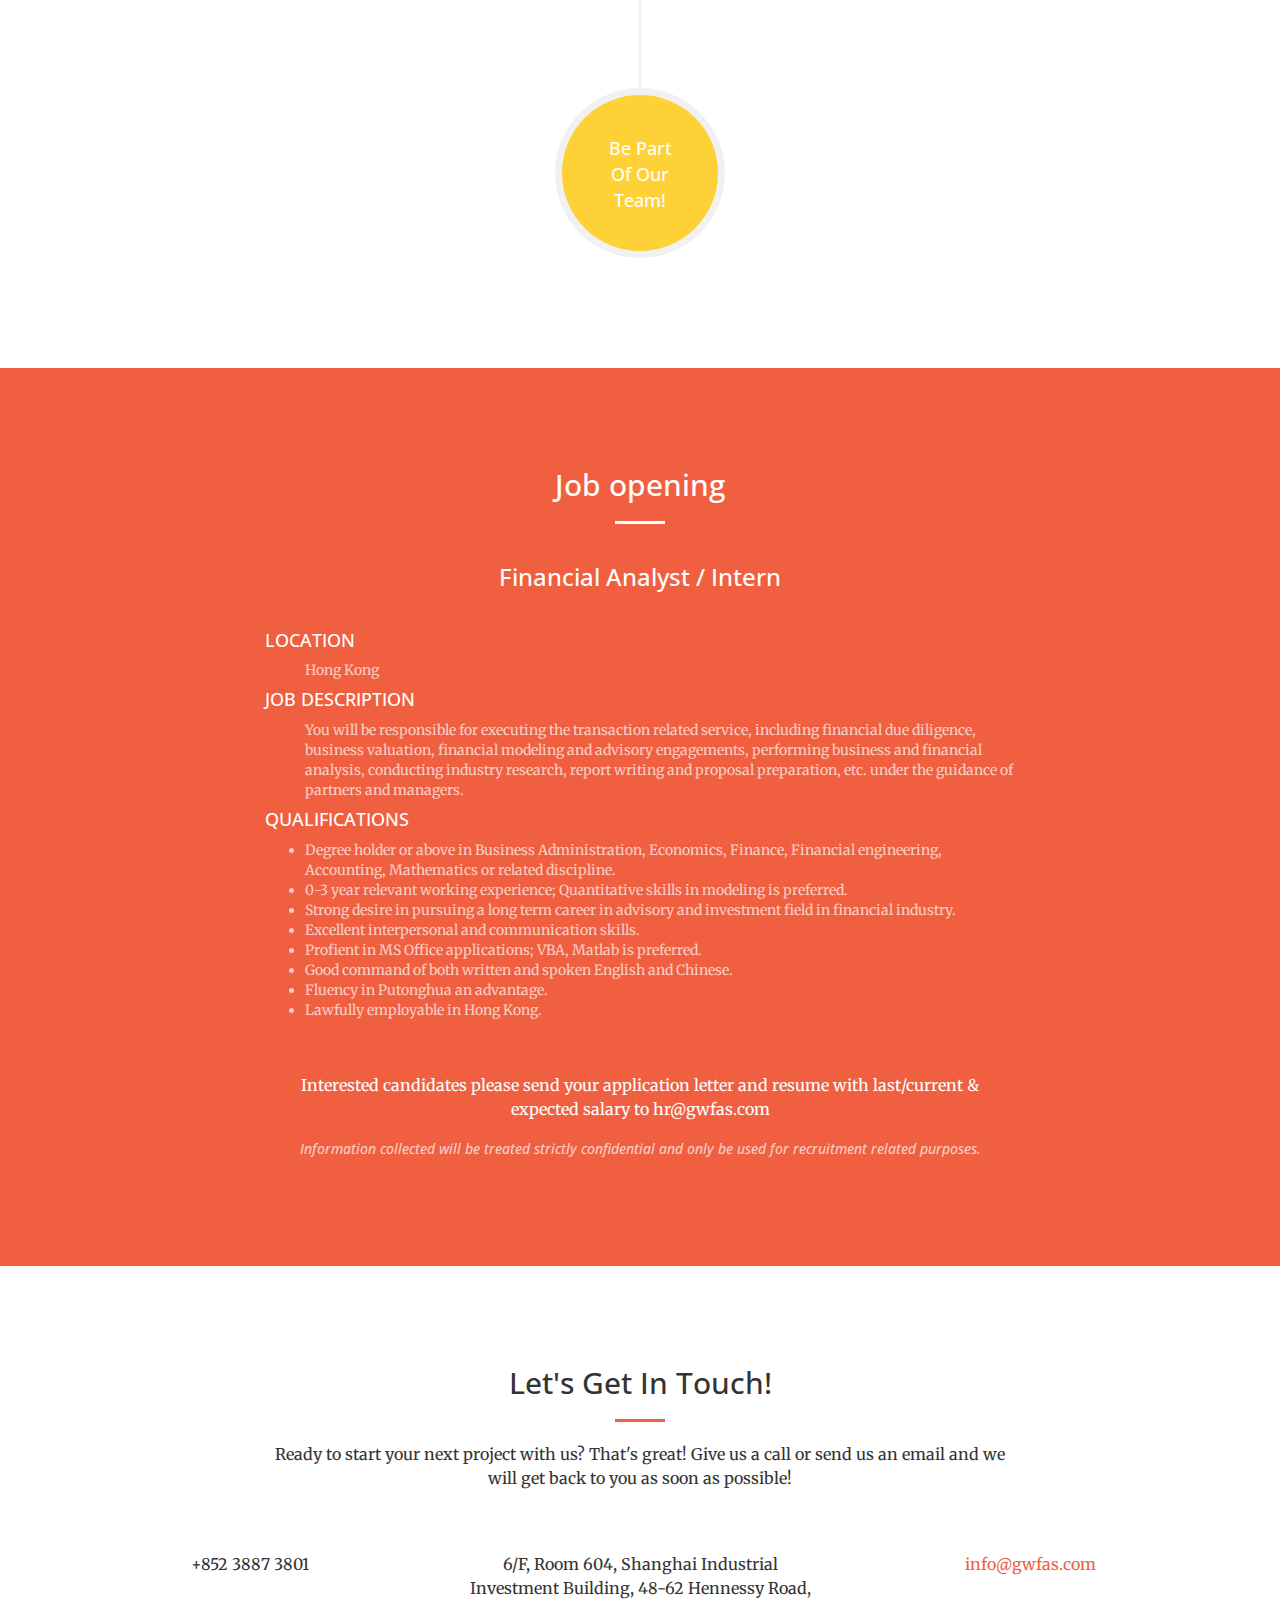
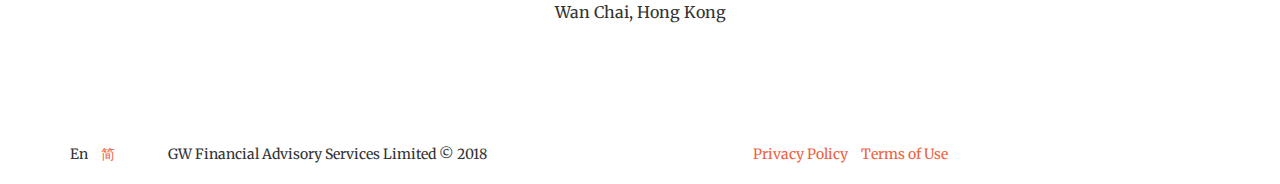
==== commit 8ec7551a: "change telephone number" ====
--- a/index.html
+++ b/index.html
@@ -503,7 +503,7 @@
                 </div>
                 <div class="col-sm-4 text-center">
                     <i class="fa fa-phone fa-3x wow bounceIn"></i>
-                    <p>+852 9829 9939</p>
+                    <p>+852 3887 3801</p>
                 </div>
                 <div class="col-sm-4 text-center">
                     <i class="fa fa-building-o fa-3x wow bounceIn" data-wow-delay=".1s"></i>
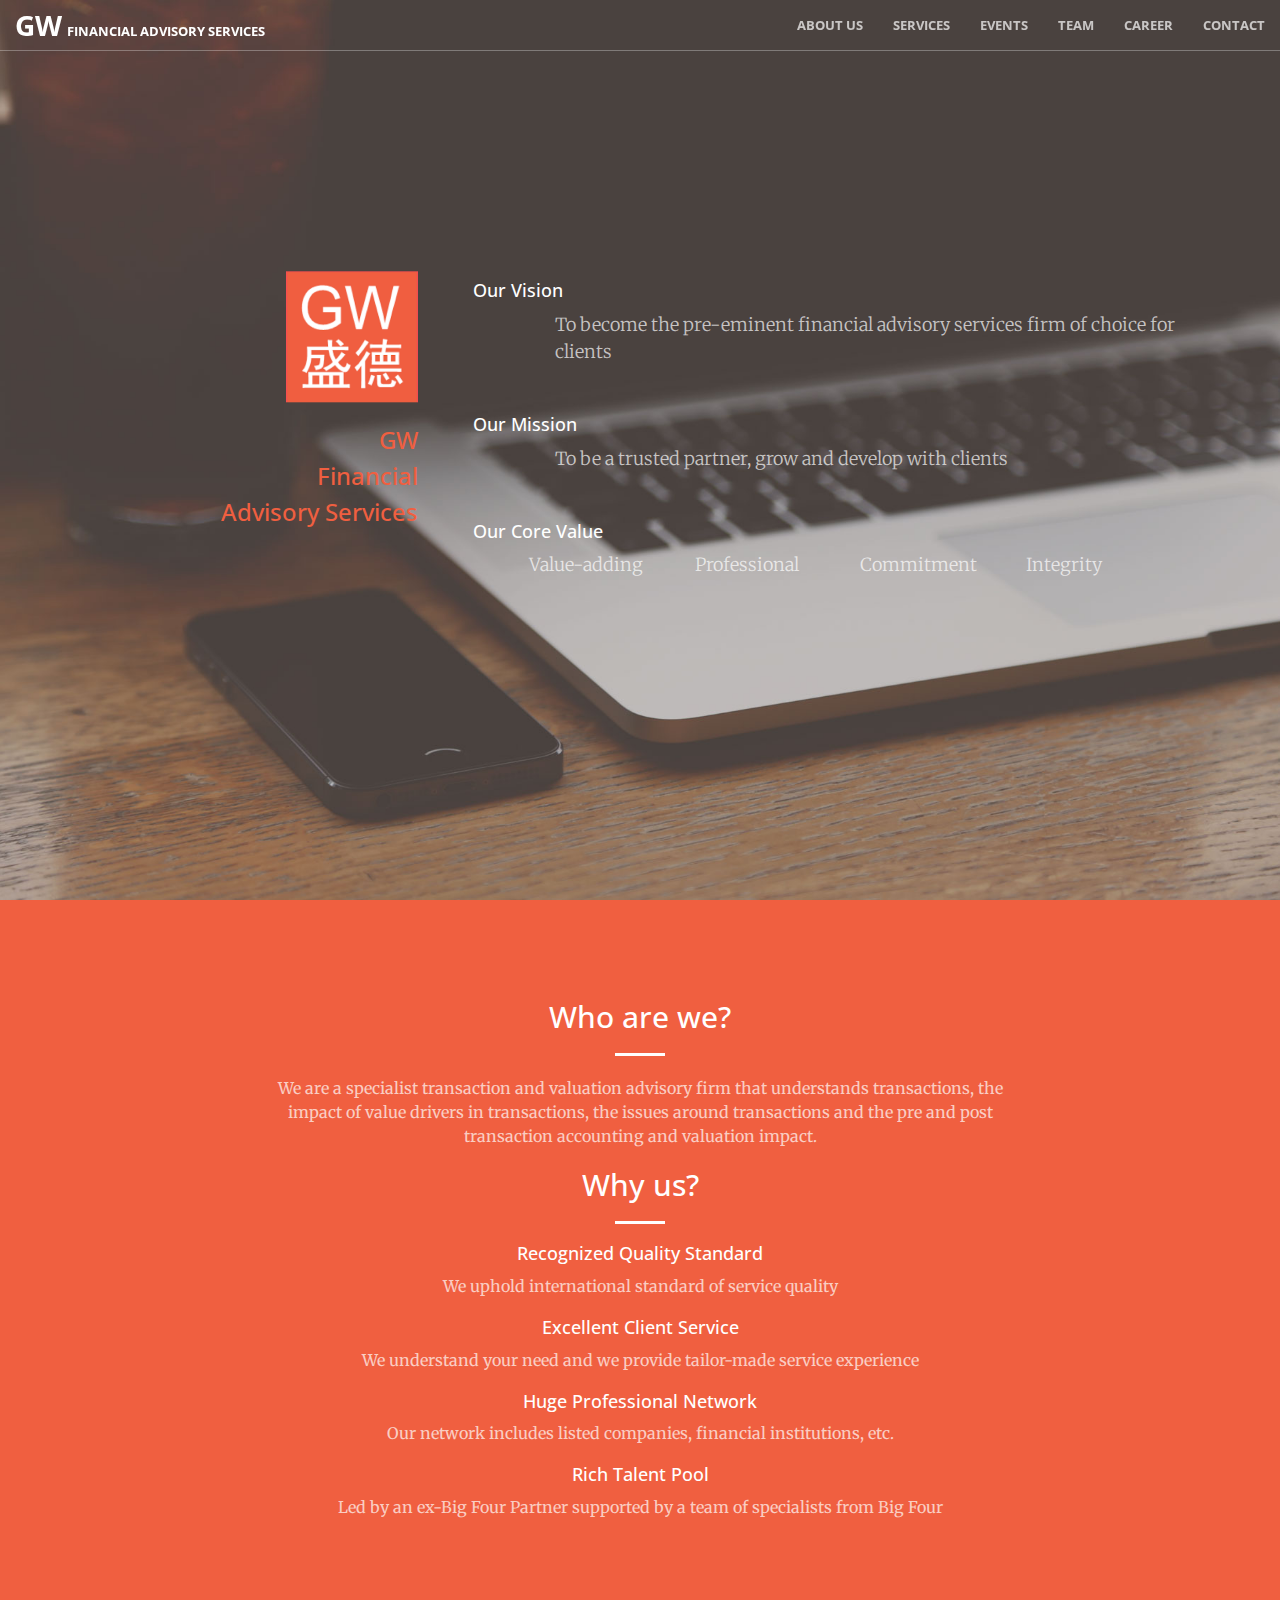
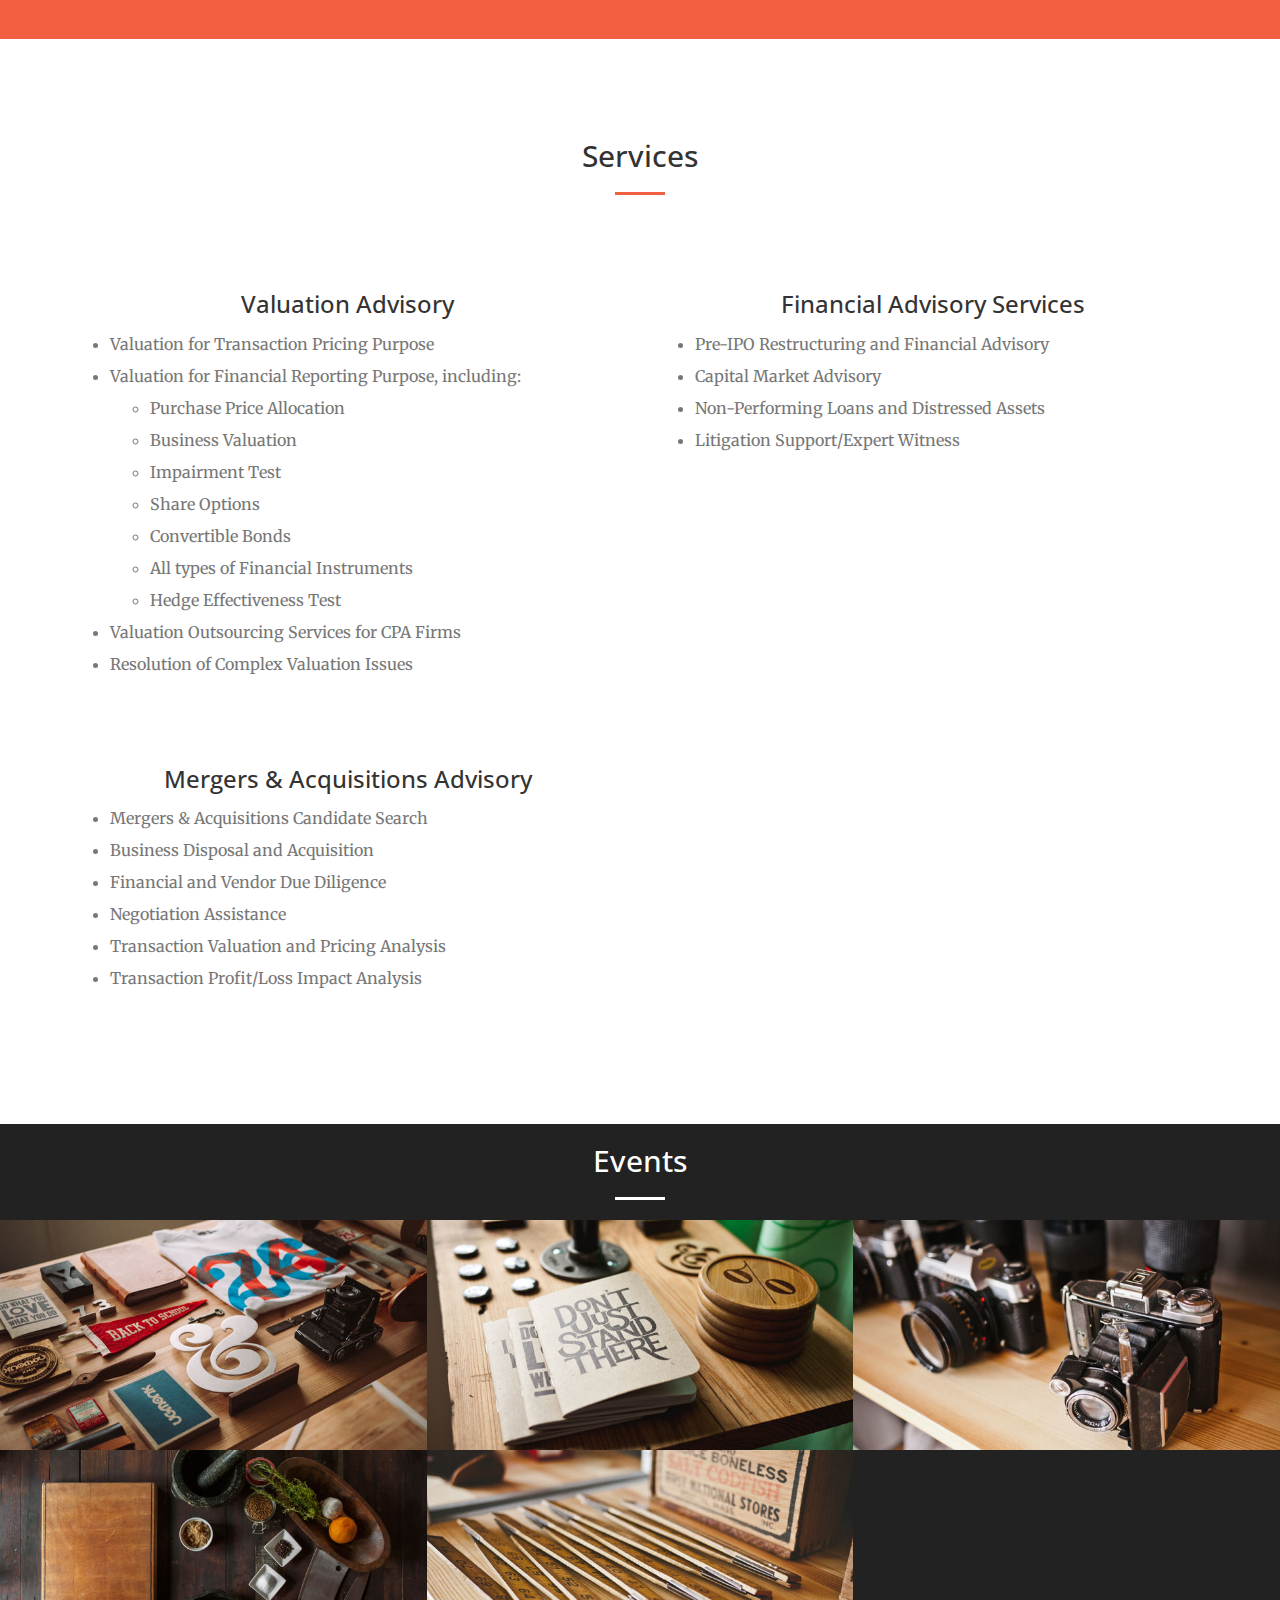
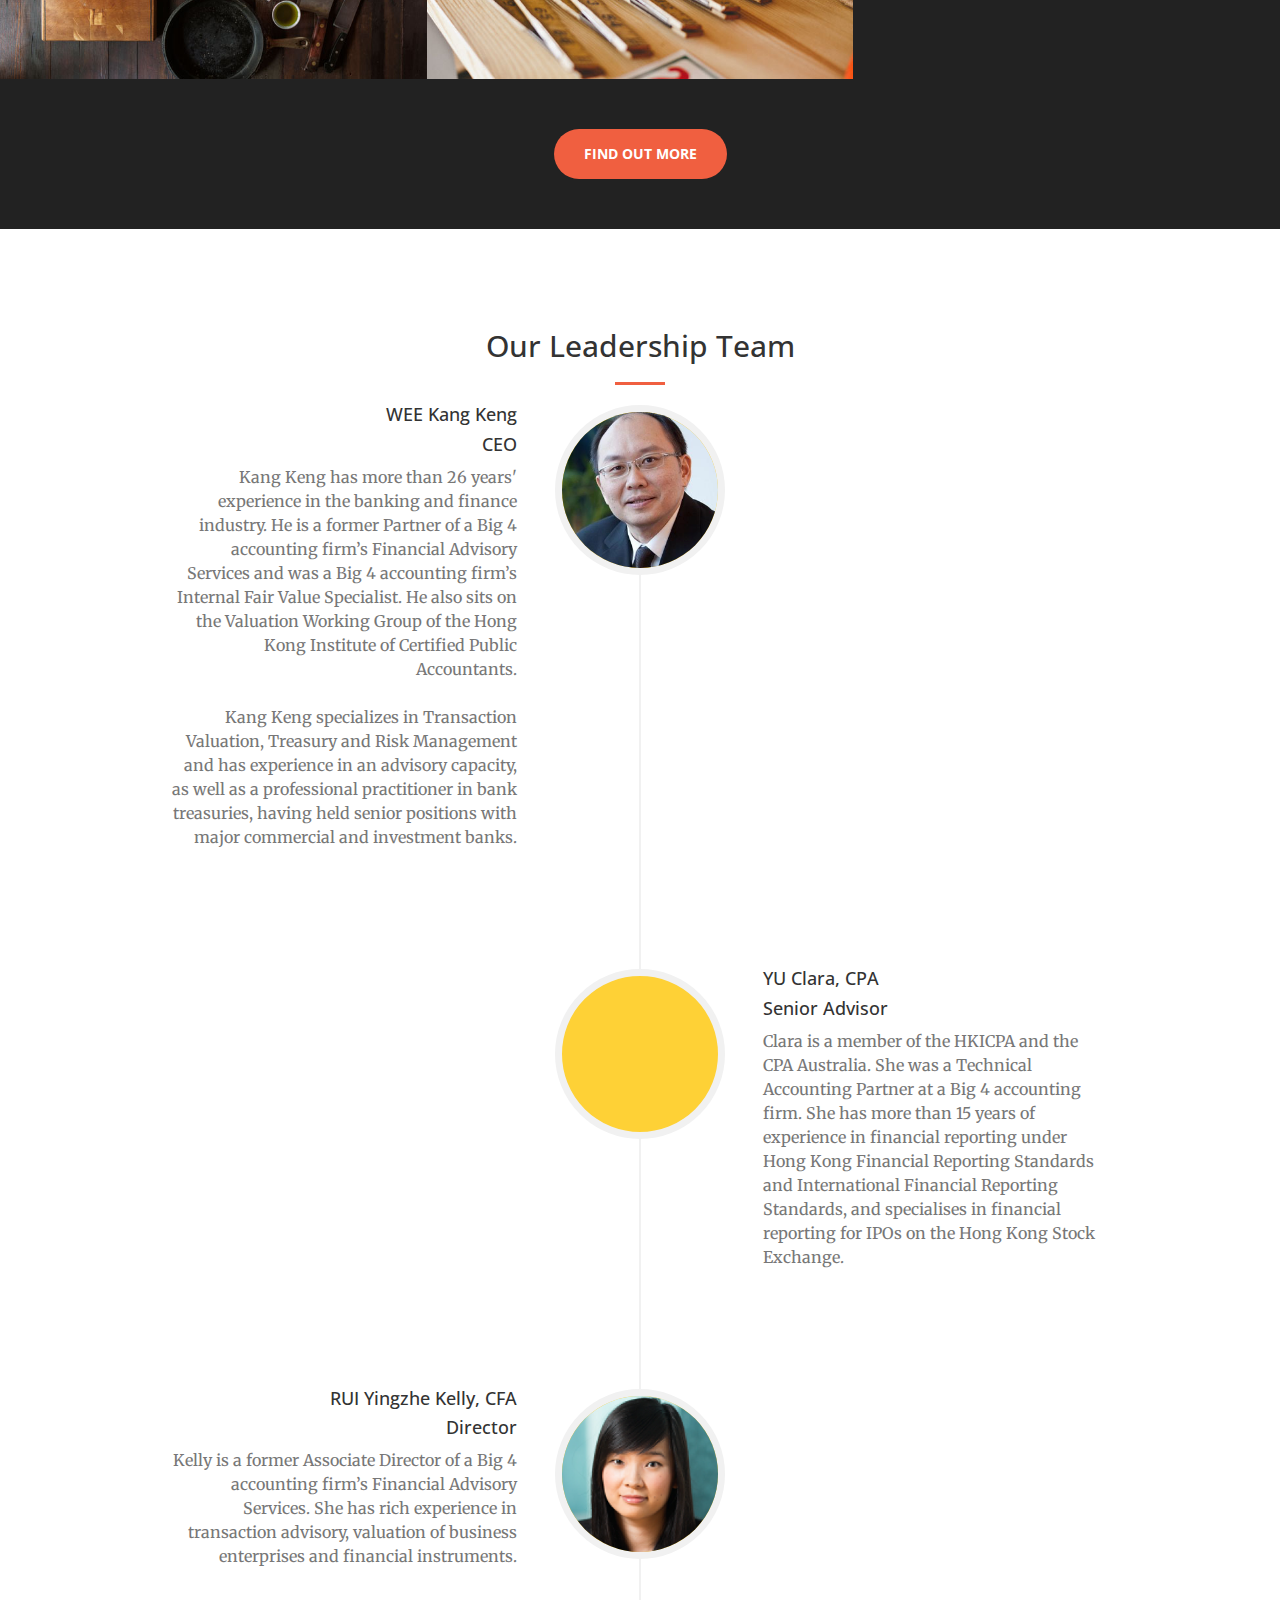
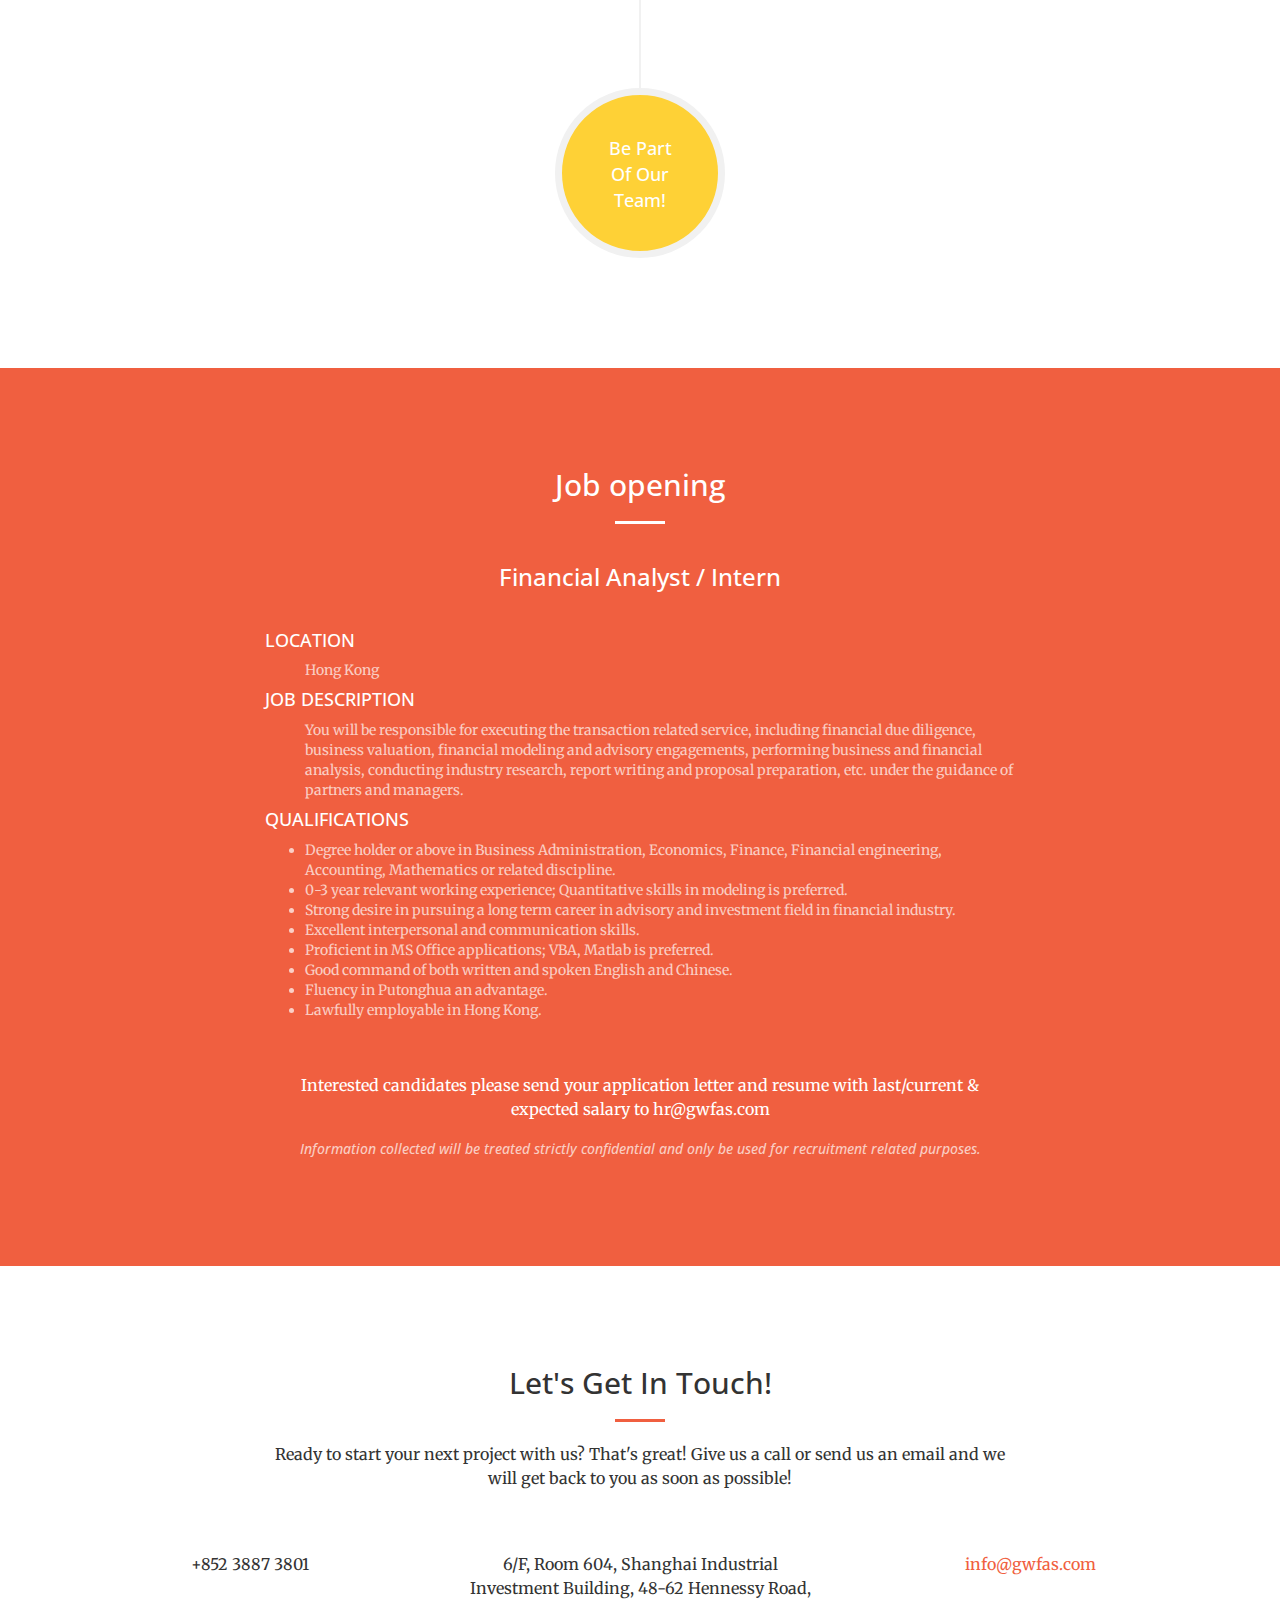
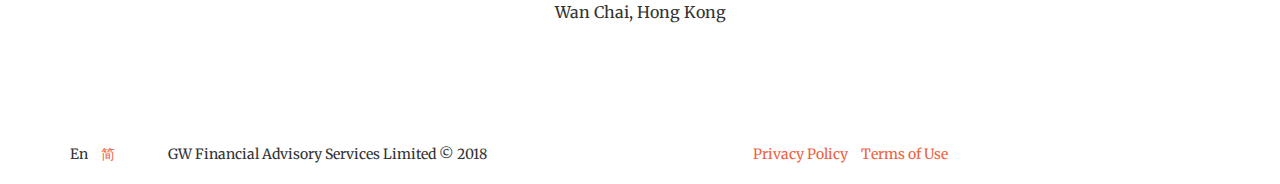
==== commit d59551b8: "fix typo" ====
--- a/index.html
+++ b/index.html
@@ -468,7 +468,7 @@
 
                         <li>Excellent interpersonal and communication skills.</li>
 
-                        <li>Profient in MS Office applications; VBA, Matlab is preferred.</li>
+                        <li>Proficient in MS Office applications; VBA, Matlab is preferred.</li>
 
                         <li>Good command of both written and spoken English and Chinese.</li>
 
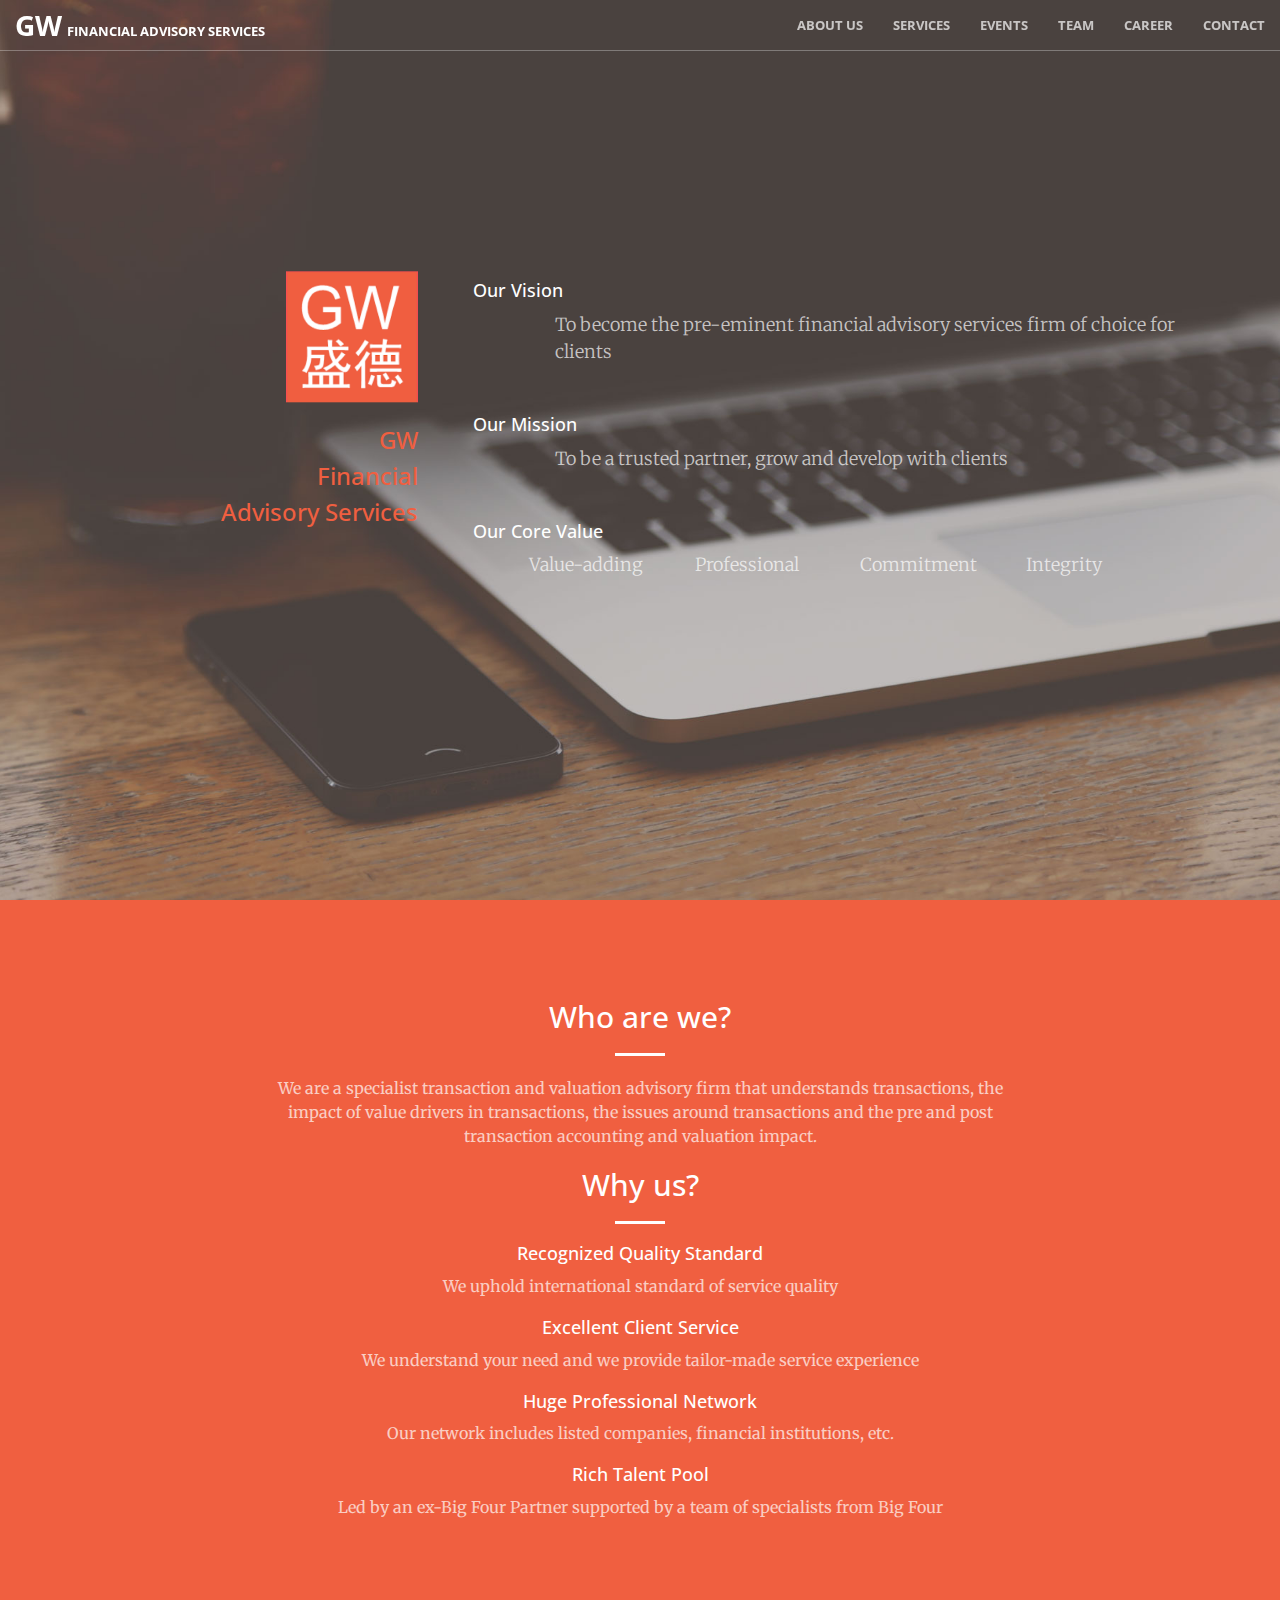
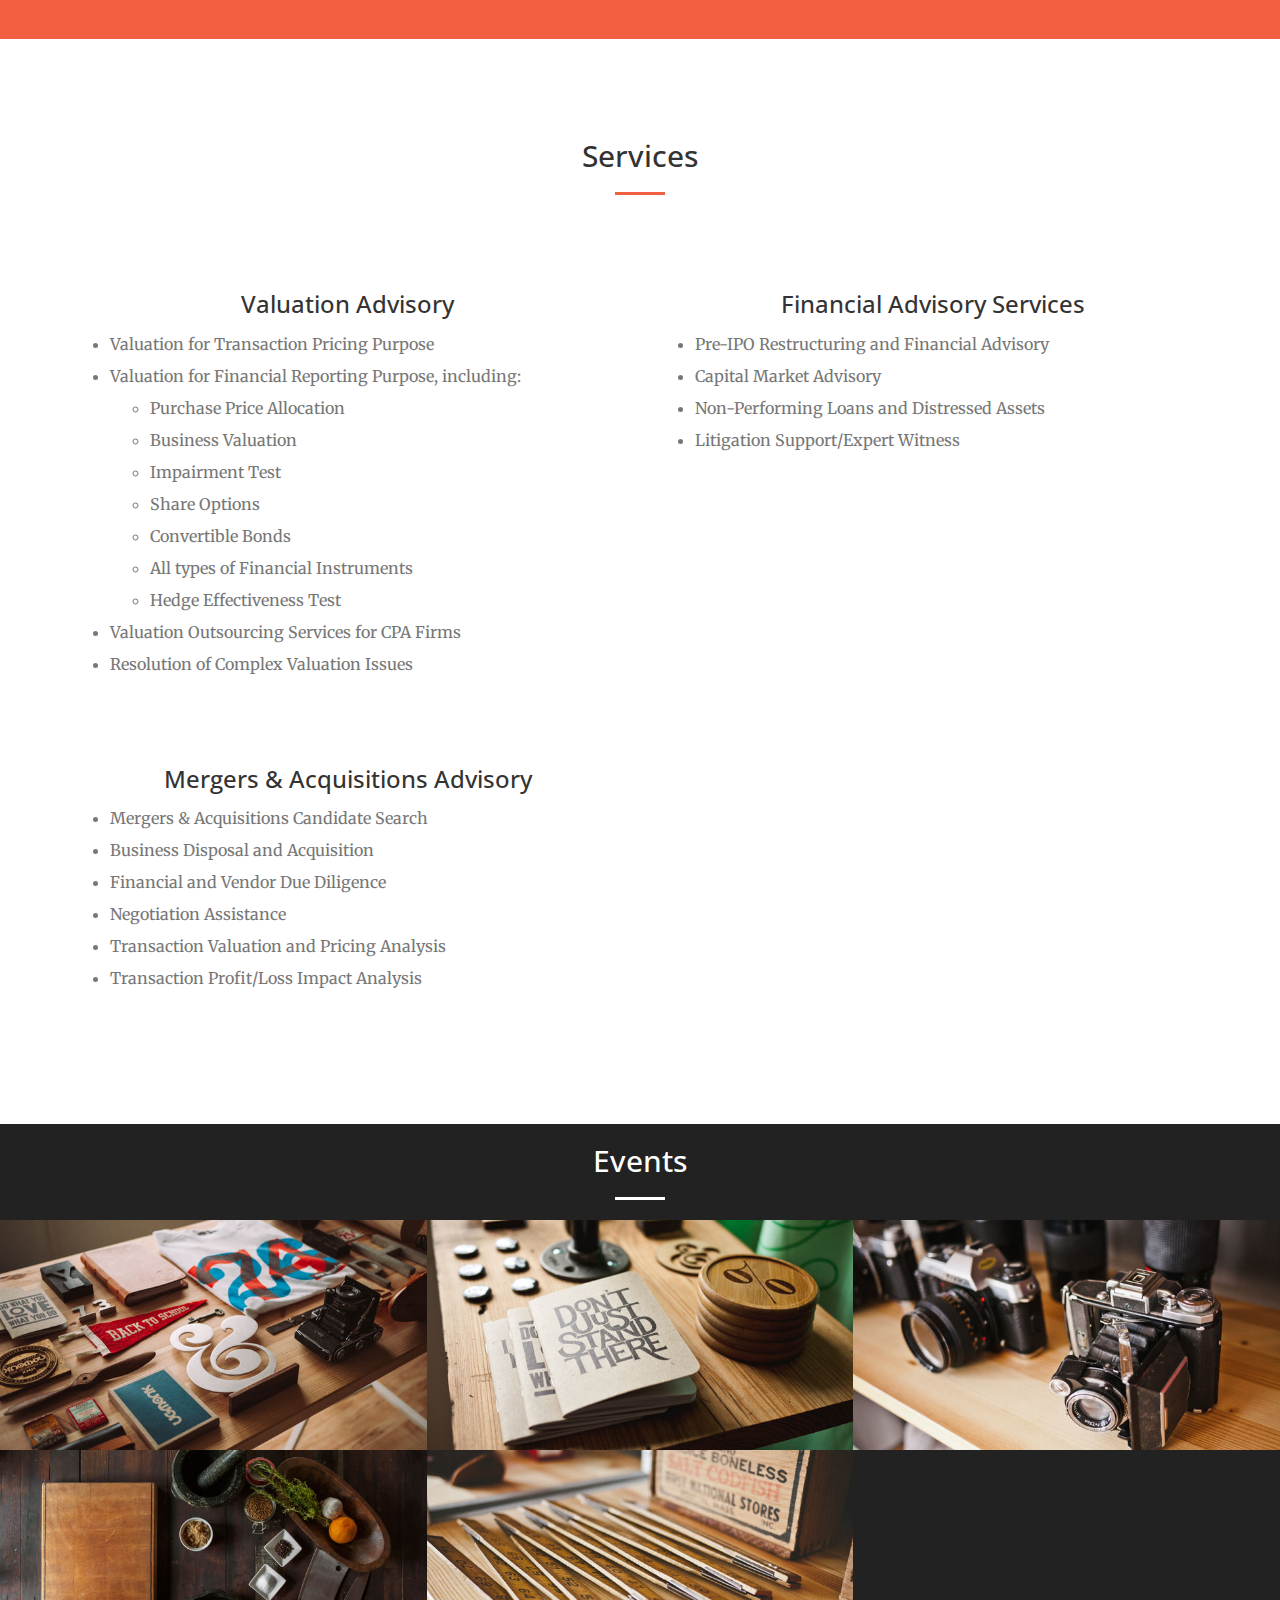
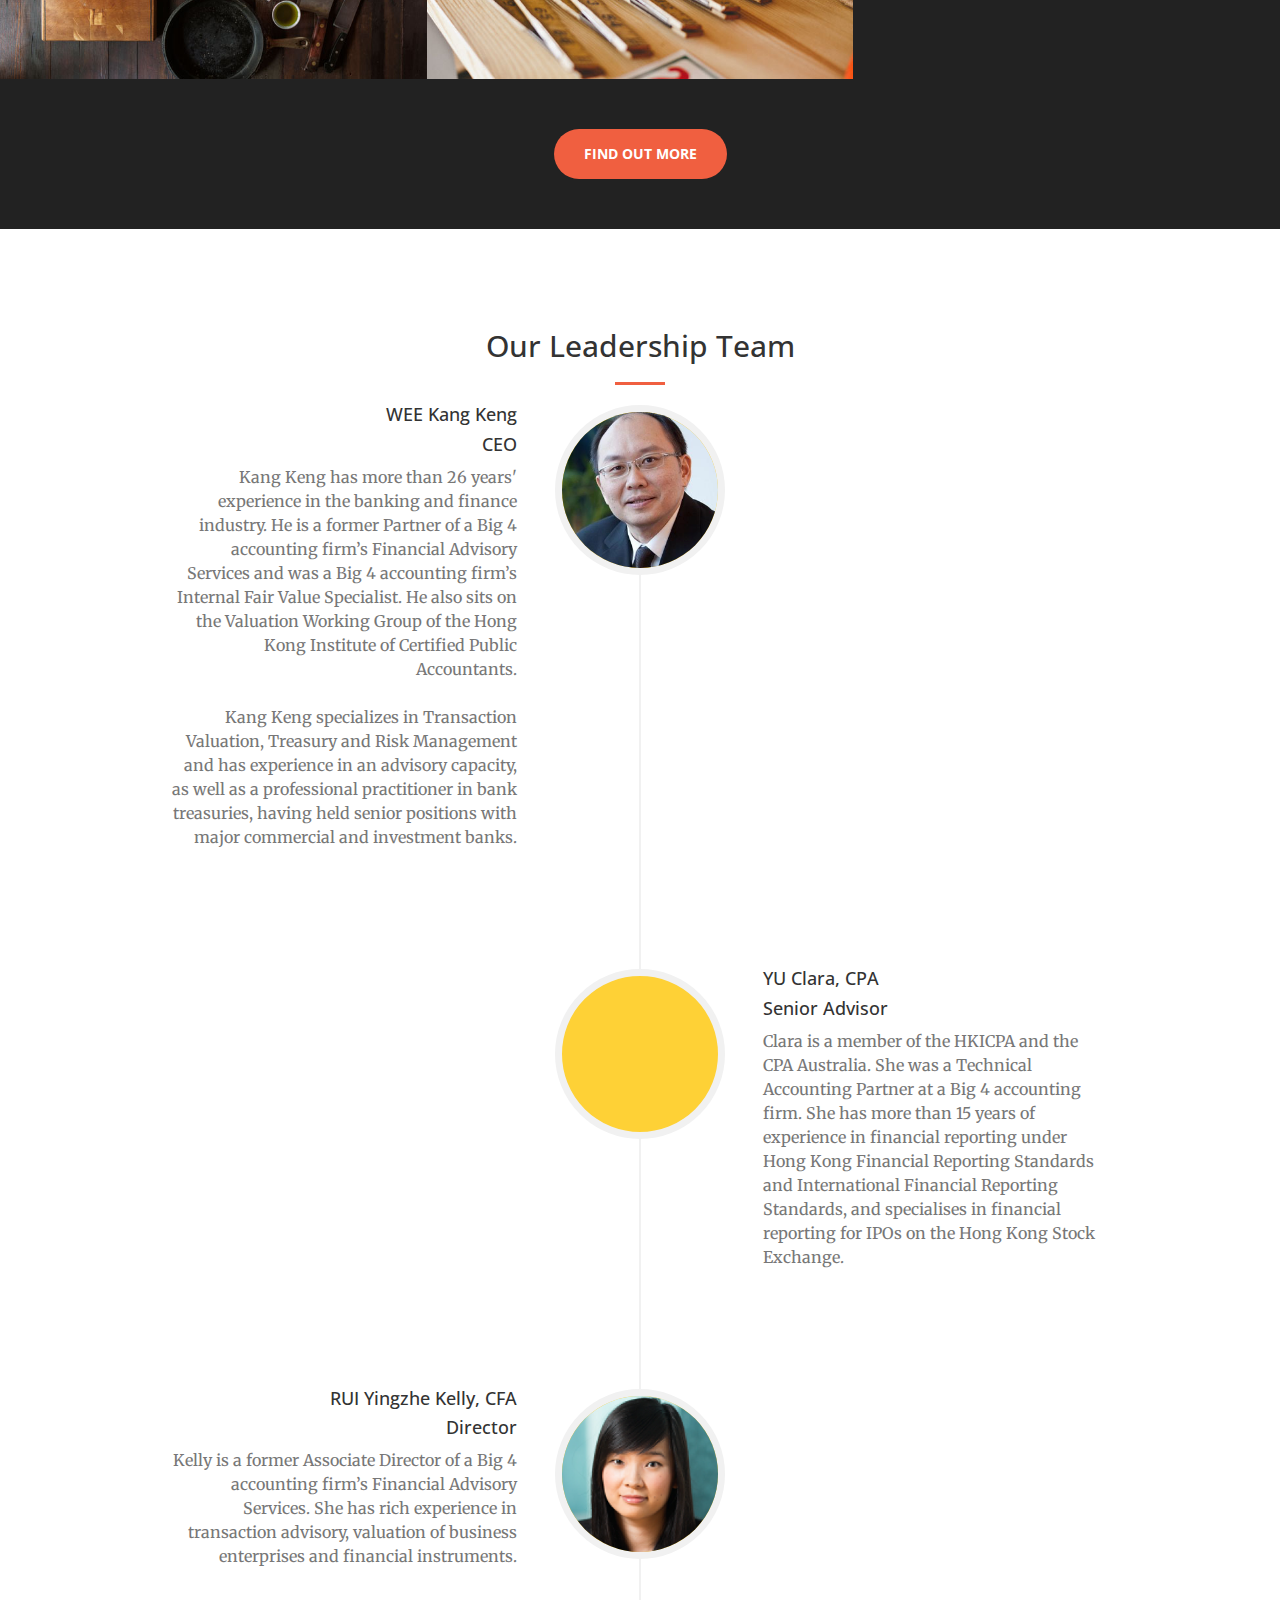
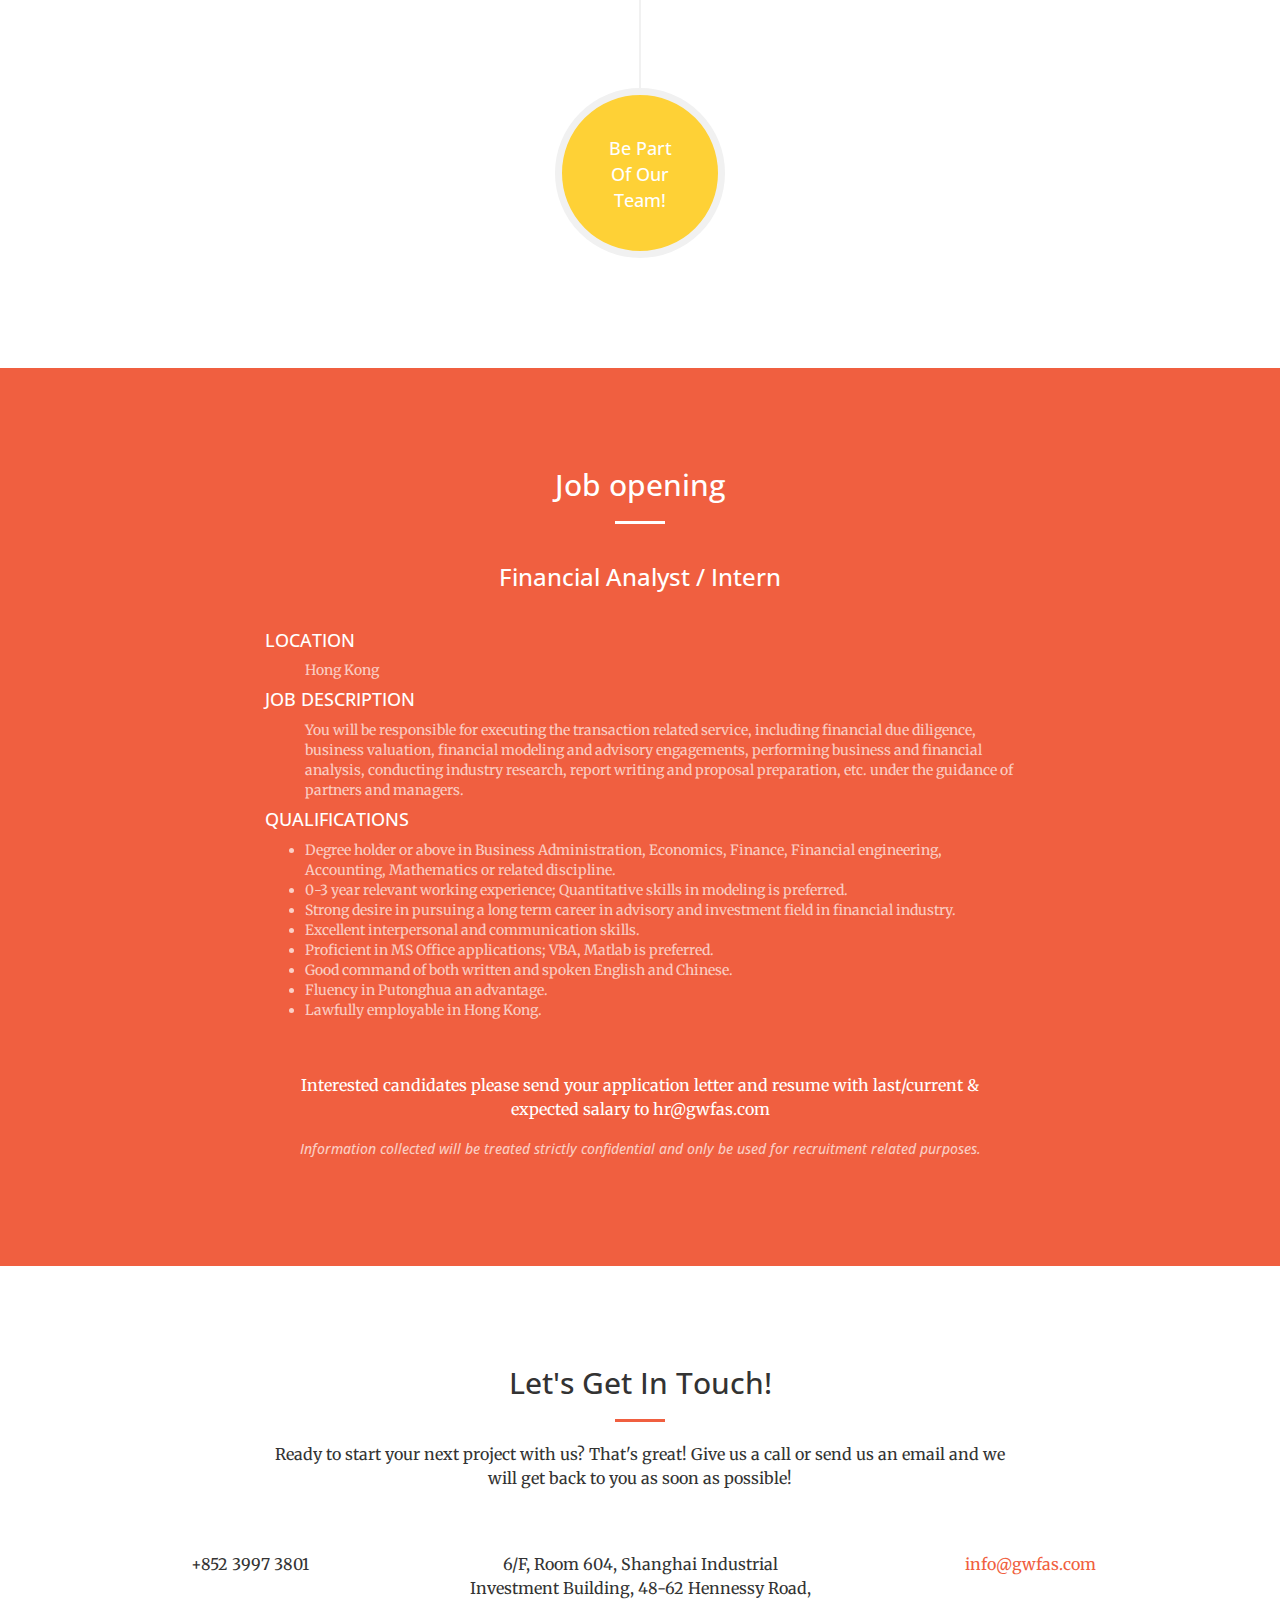
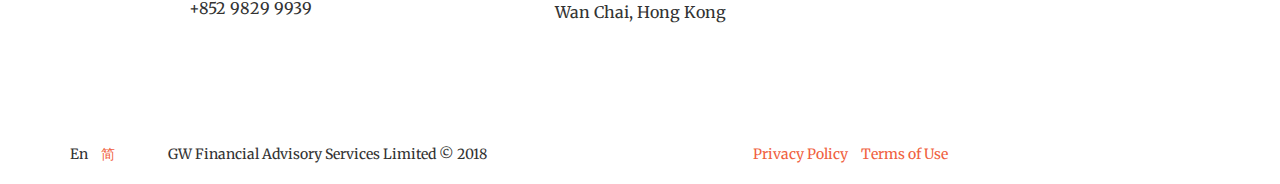
==== commit 53dcfb74: "update phone number" ====
--- a/index.html
+++ b/index.html
@@ -503,7 +503,8 @@
                 </div>
                 <div class="col-sm-4 text-center">
                     <i class="fa fa-phone fa-3x wow bounceIn"></i>
-                    <p>+852 3887 3801</p>
+                    <p>+852 3997 3801</p>
+                    <p>+852 9829 9939</p>
                 </div>
                 <div class="col-sm-4 text-center">
                     <i class="fa fa-building-o fa-3x wow bounceIn" data-wow-delay=".1s"></i>
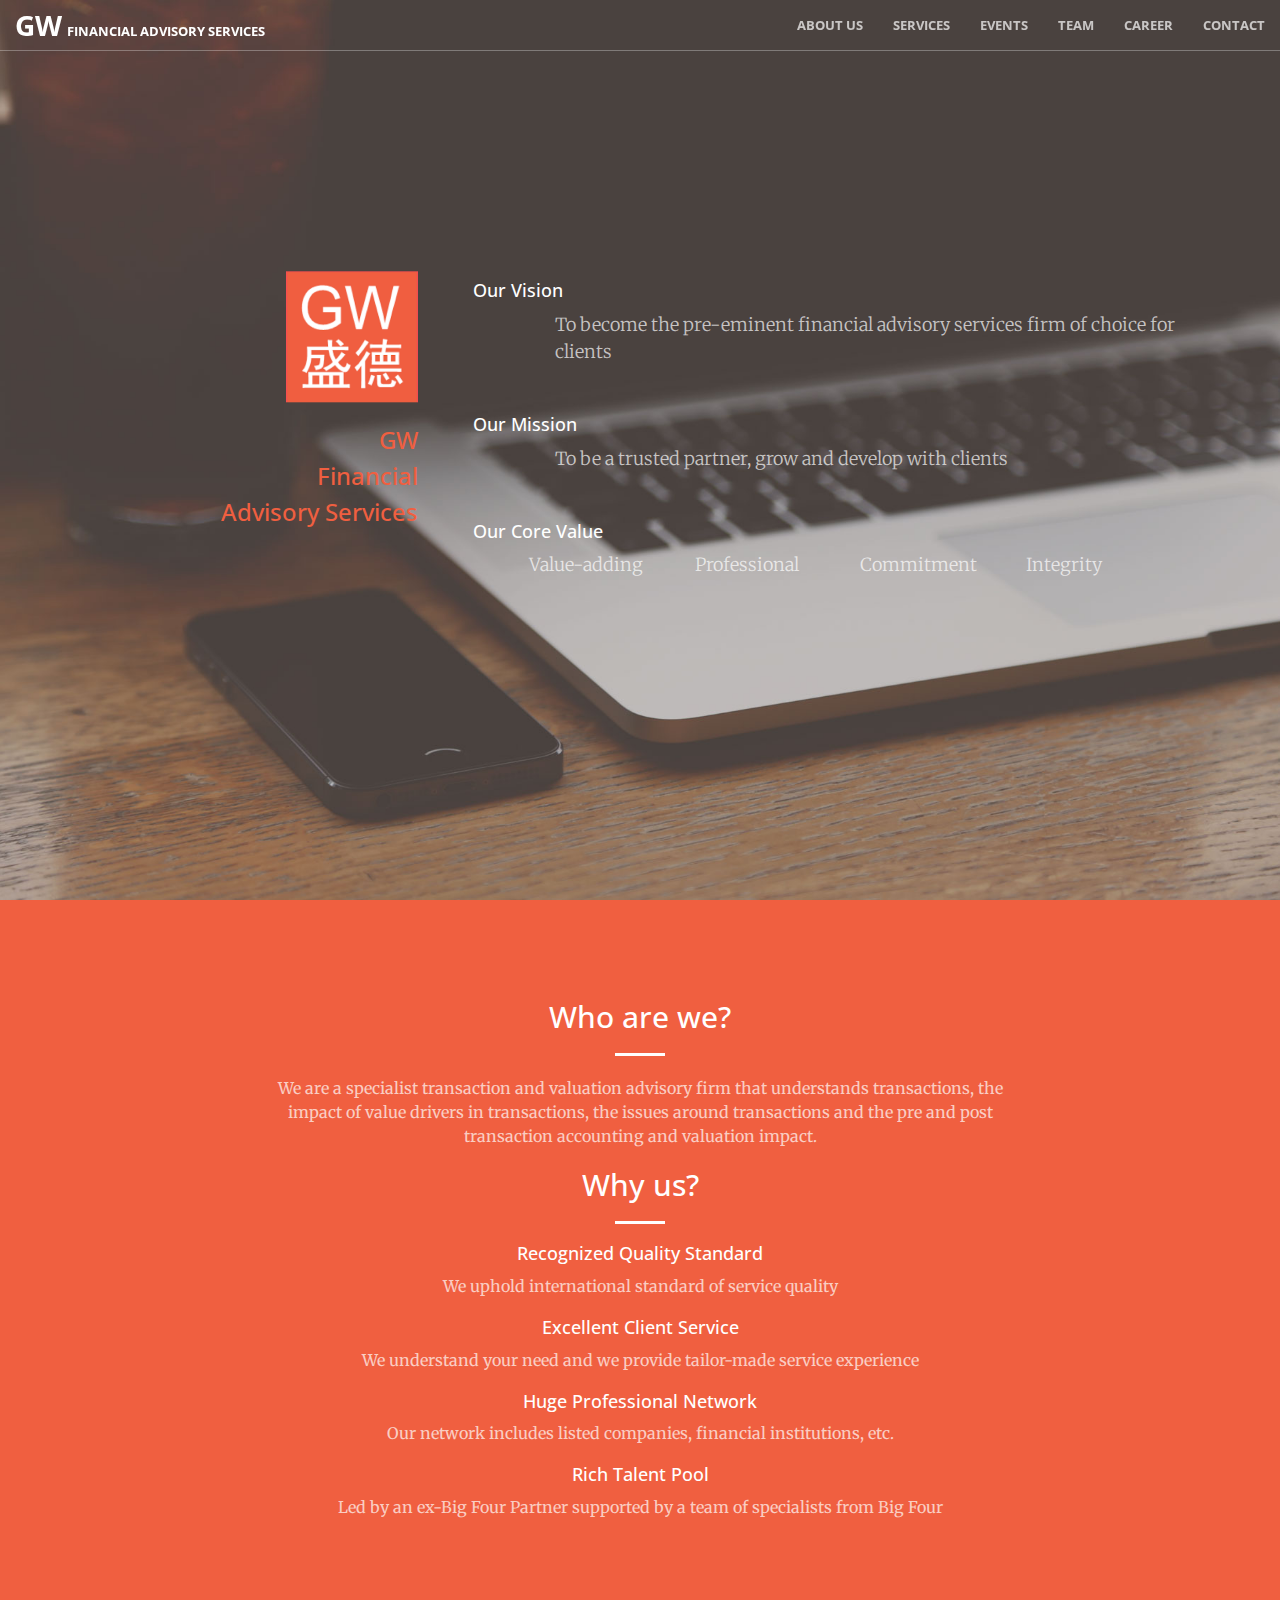
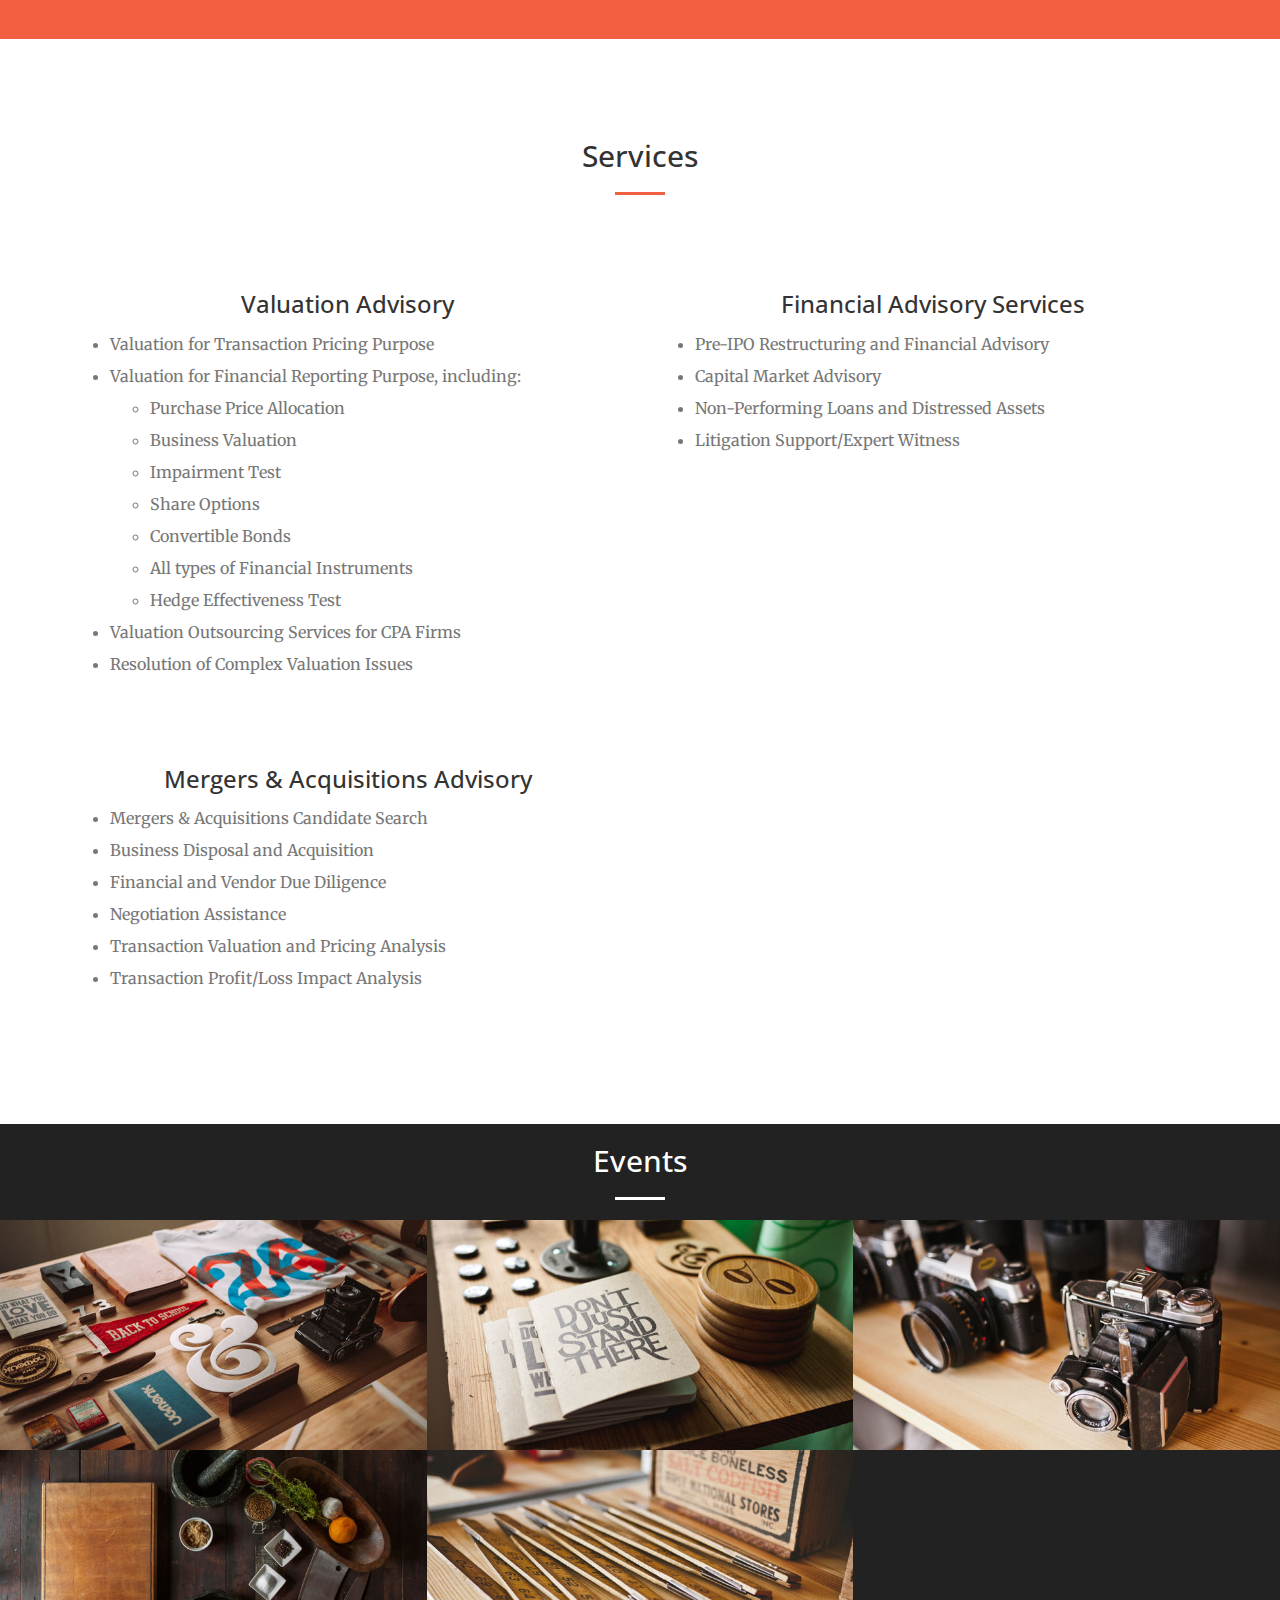
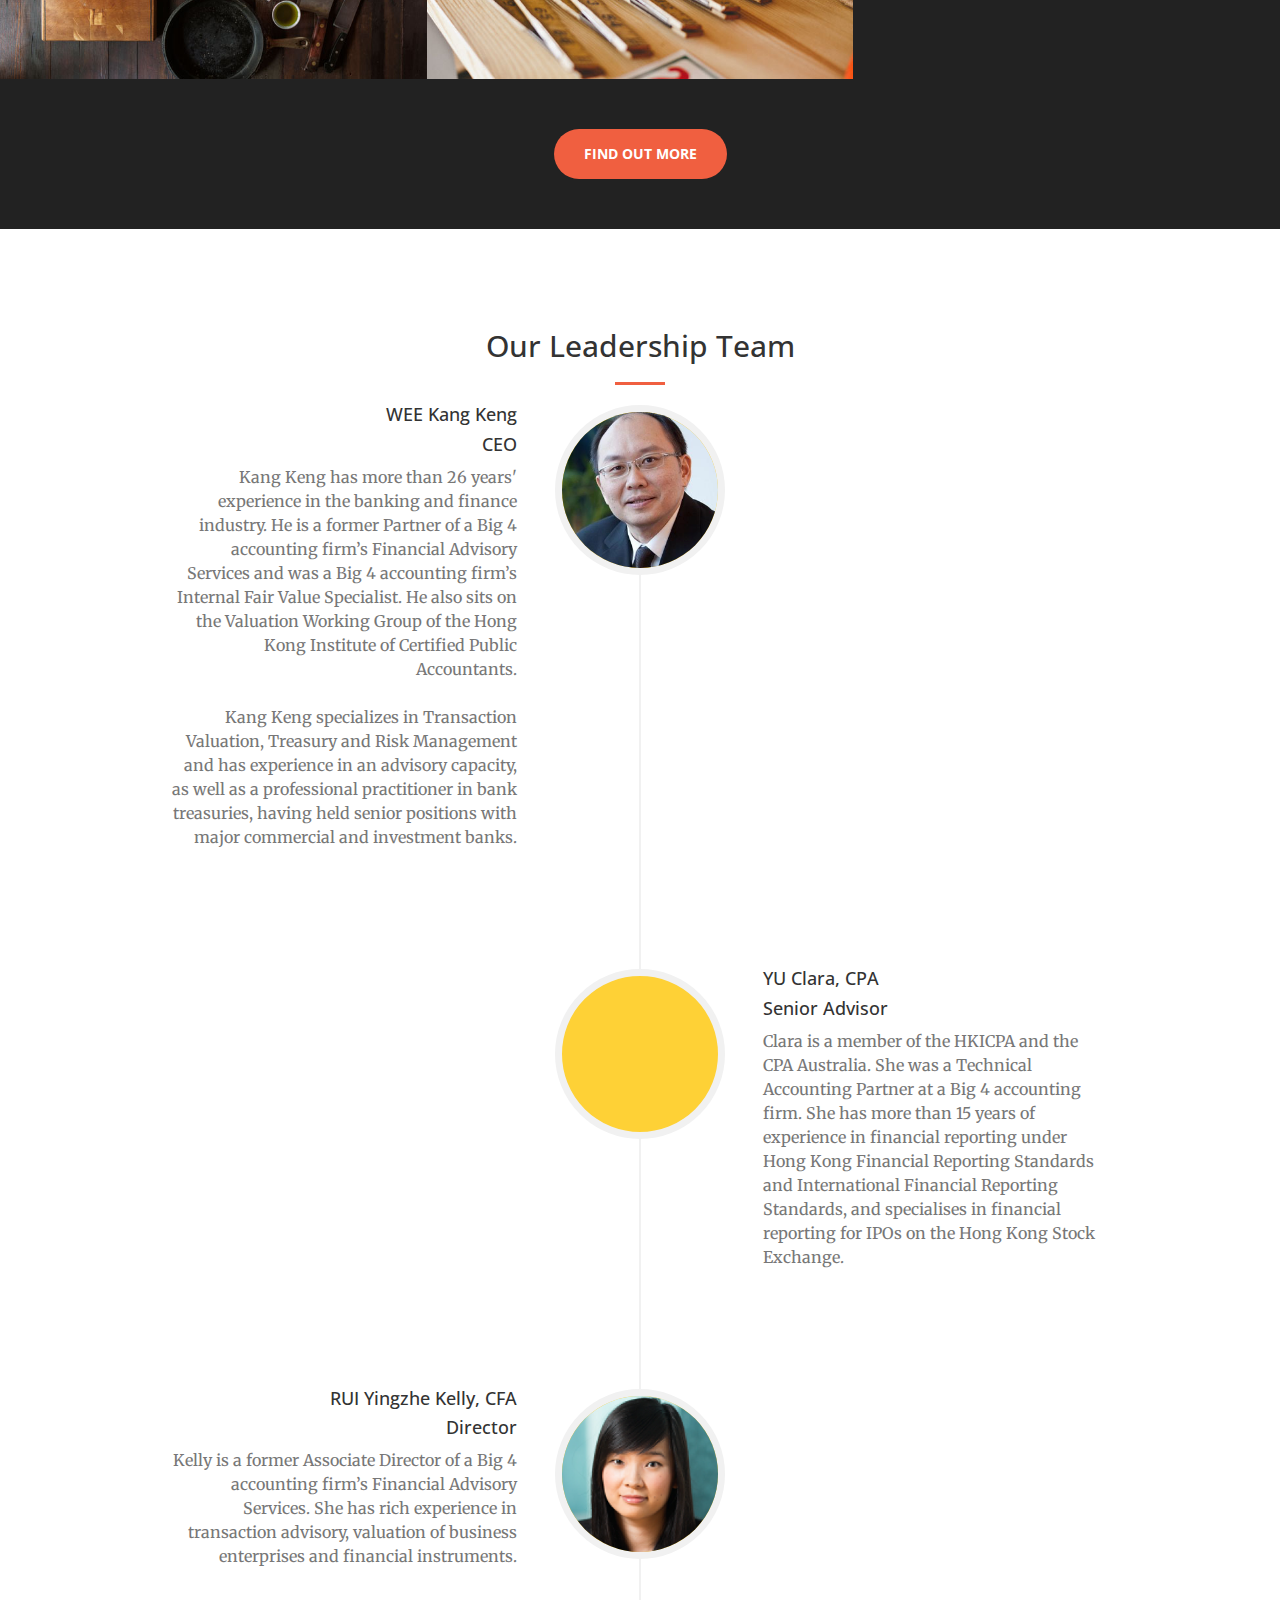
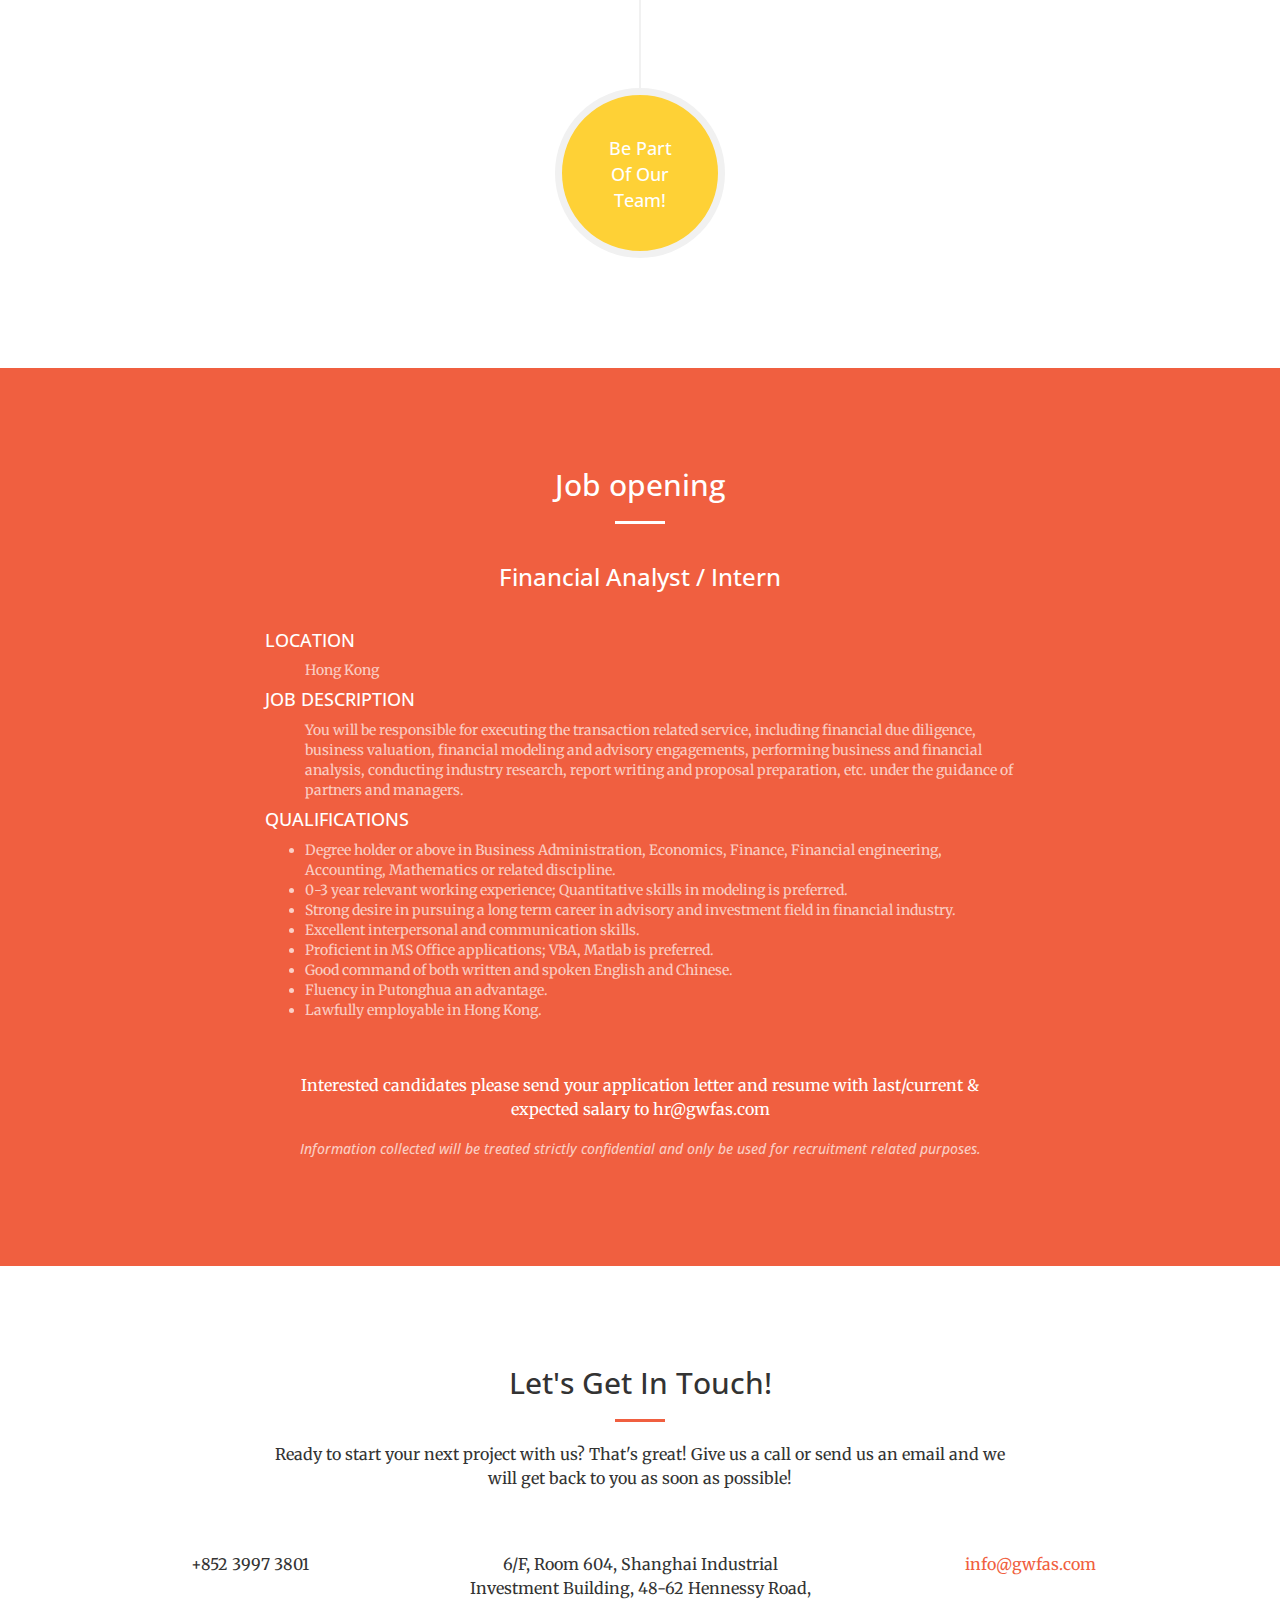
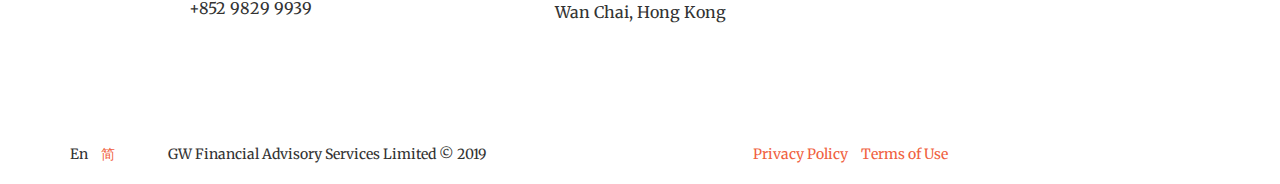
==== commit 89efabce: "update copyright" ====
--- a/index.html
+++ b/index.html
@@ -542,7 +542,7 @@
                     </ul>
                 </div>
                 <div class="col-sm-6">
-                    <span class="copyright">GW Financial Advisory Services Limited &copy; 2018</span>
+                    <span class="copyright">GW Financial Advisory Services Limited &copy; 2019</span>
                 </div>
                 <div class="col-xs-5">
                     <ul class="list-inline quicklinks">
